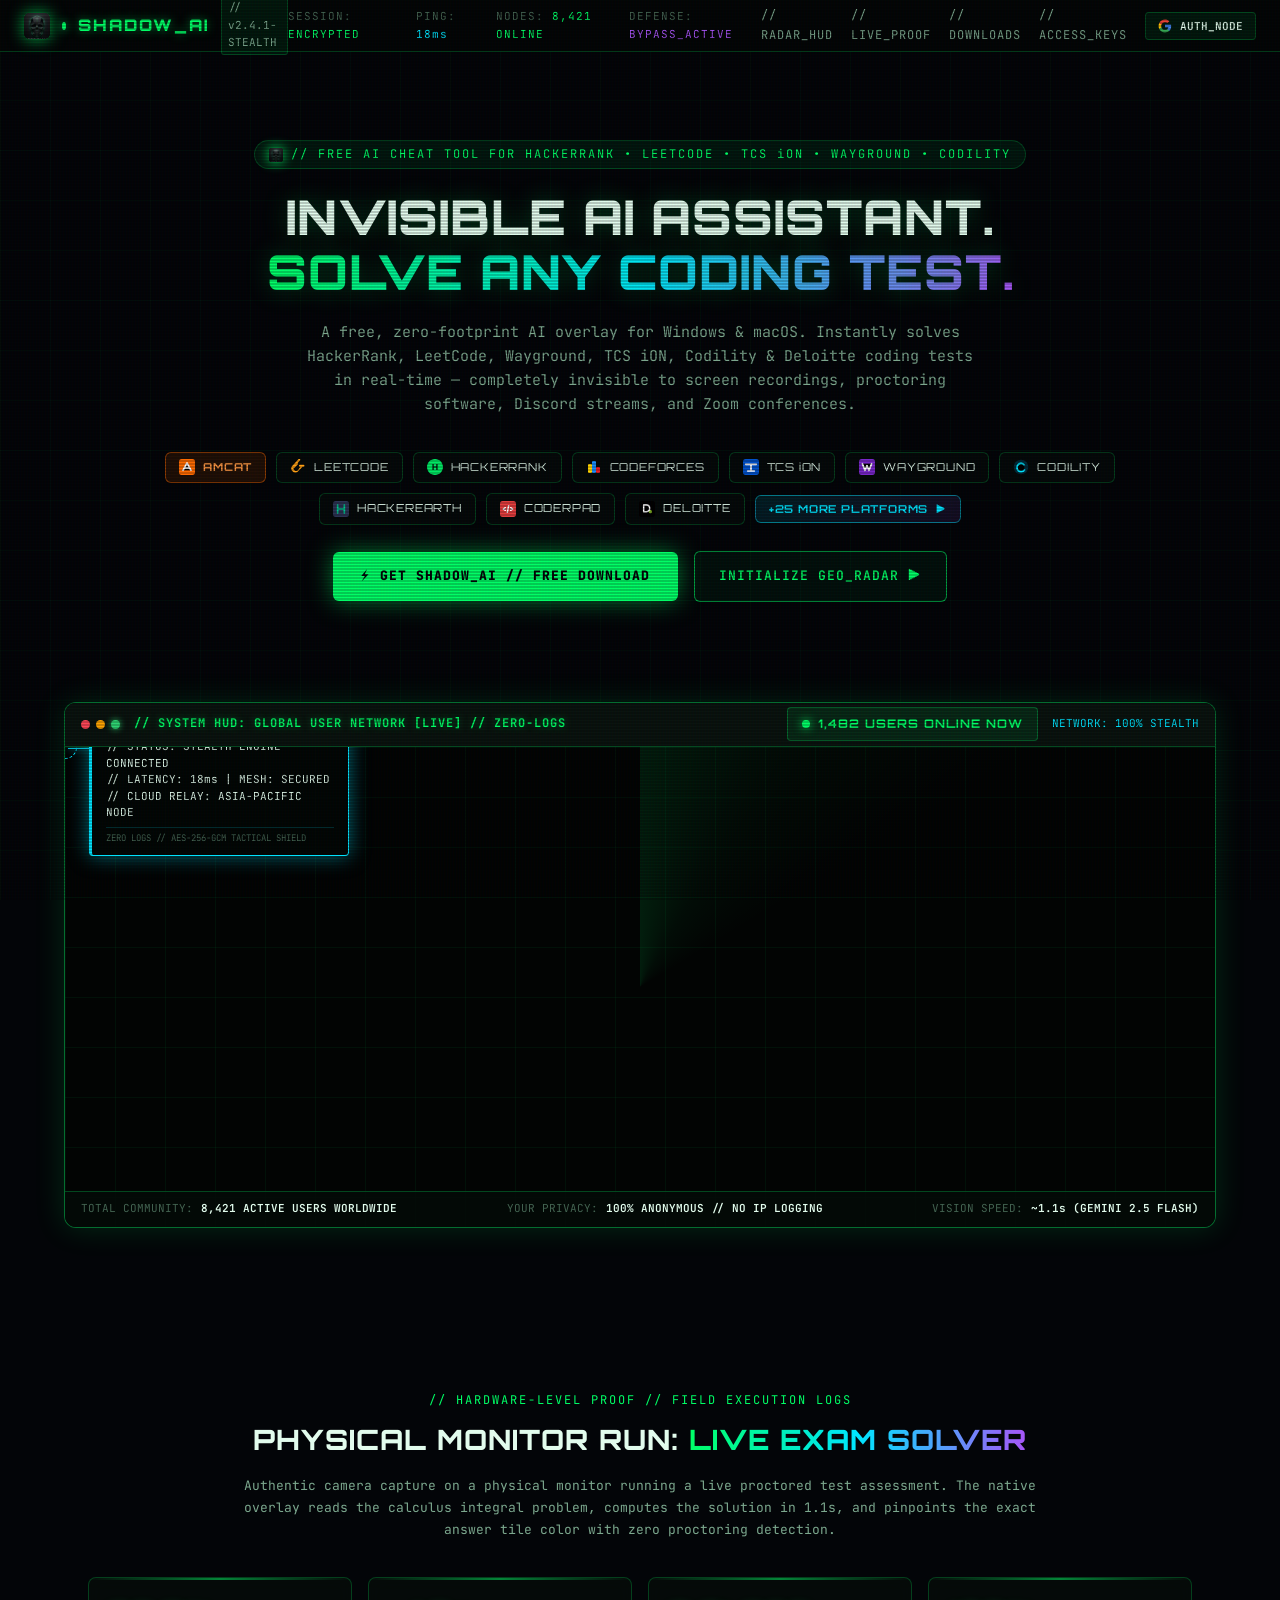
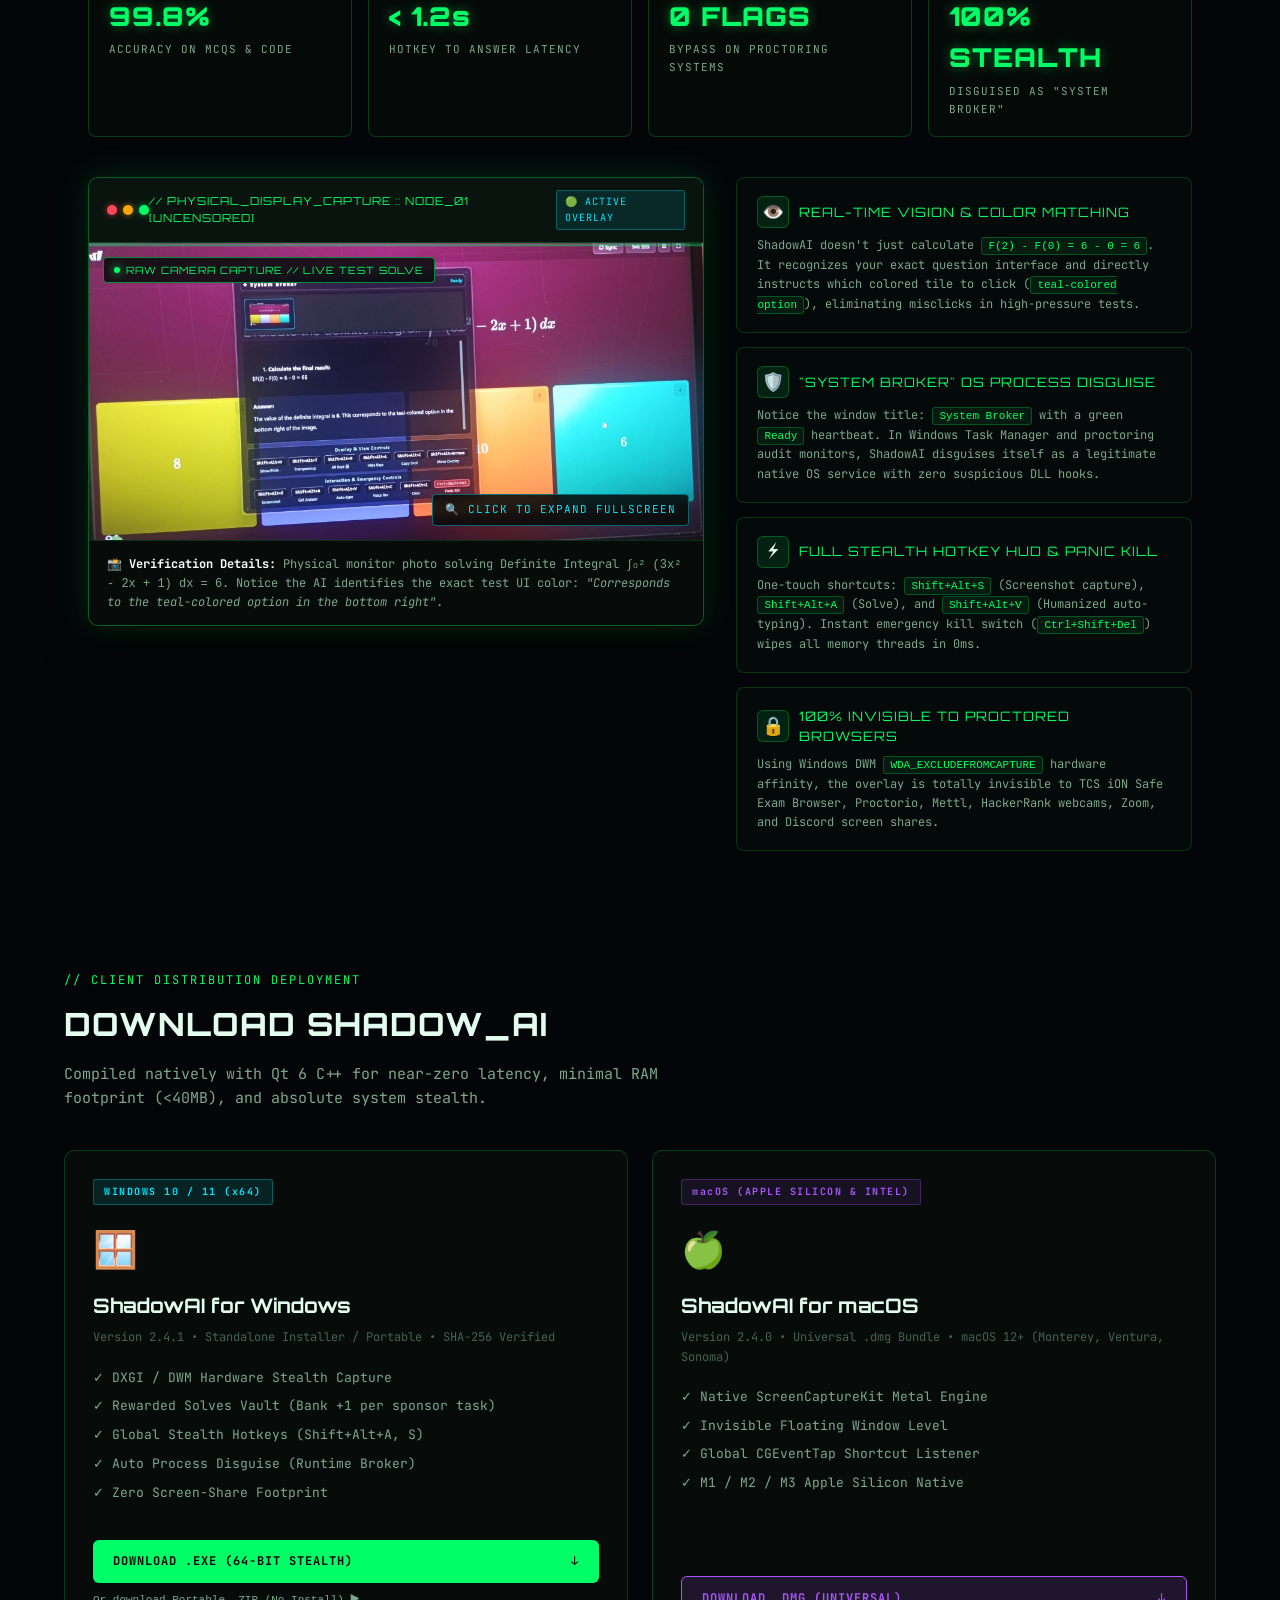
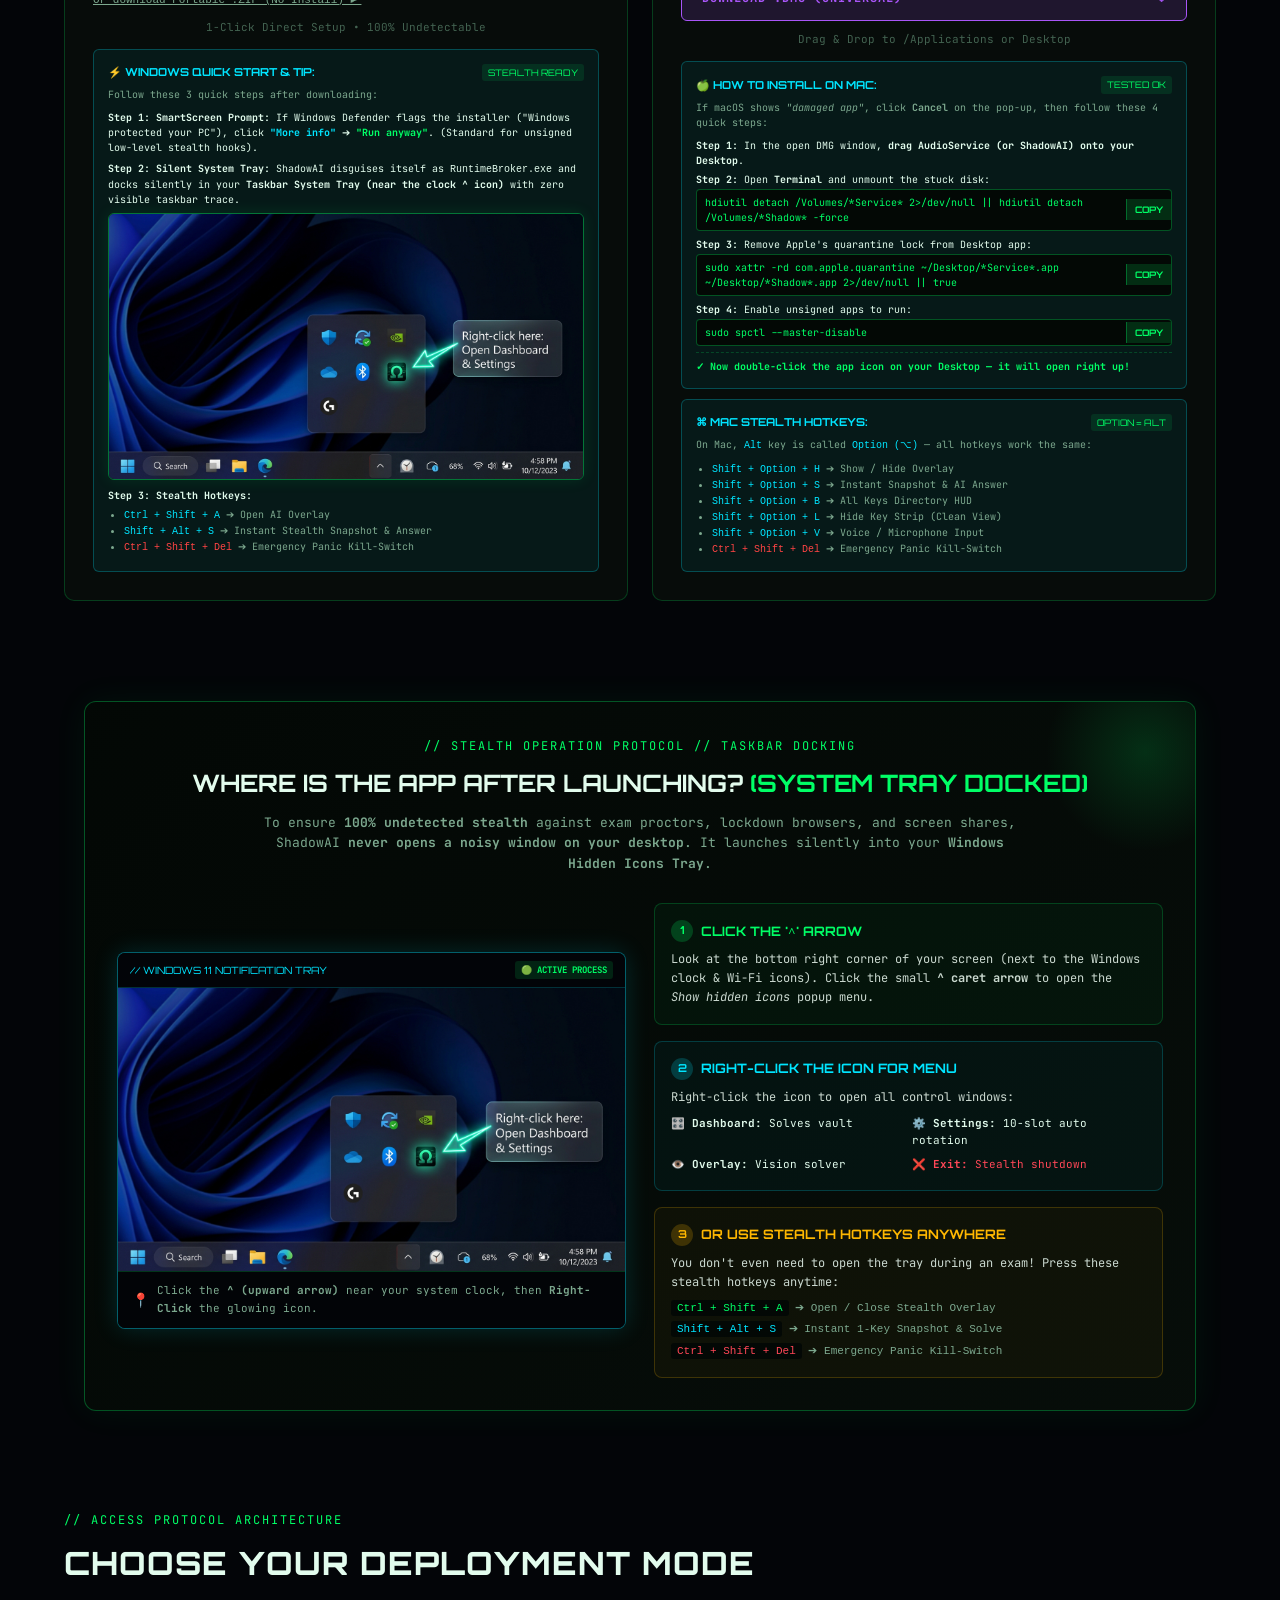
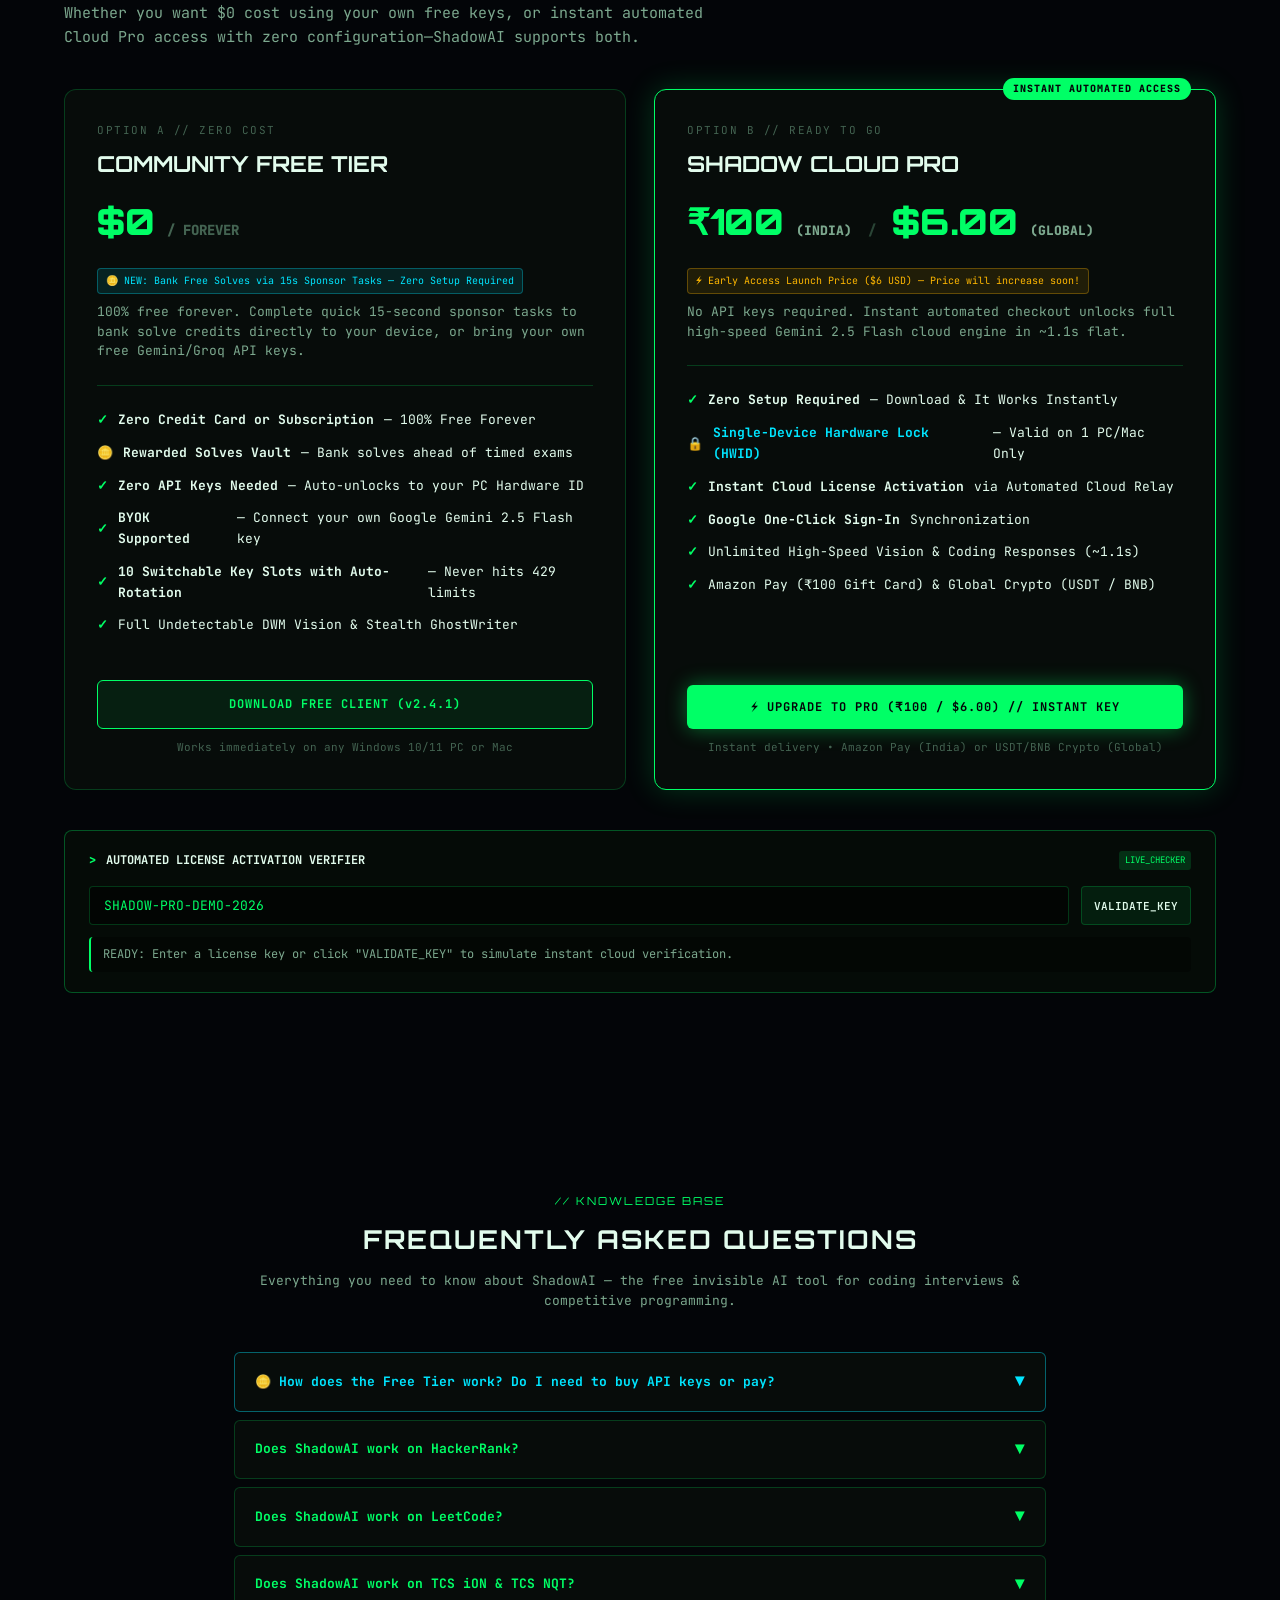
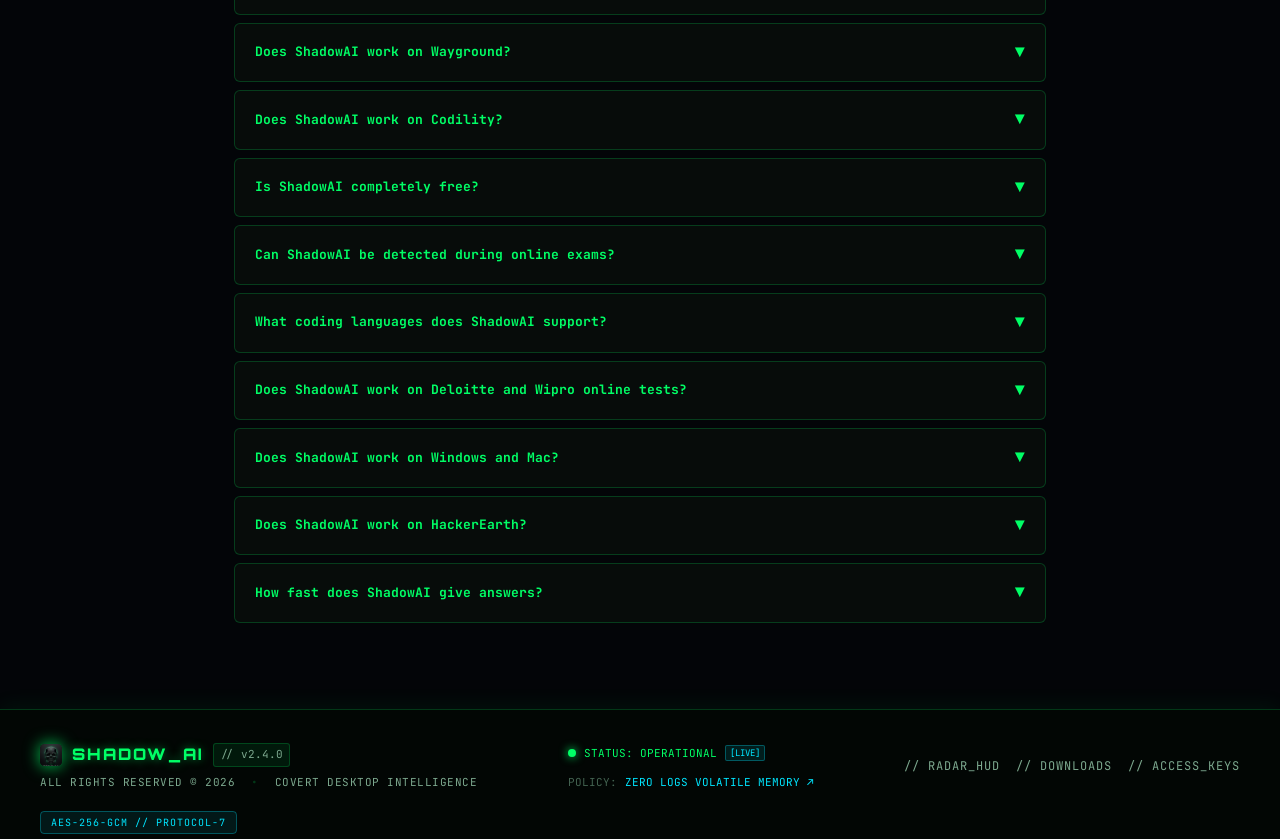
==== website/index.html @ e75ea668 "feat(website): add visual system tray docking guide and real taskbar image" ====
<!DOCTYPE html>
<html lang="en">

<head>
  <meta charset="UTF-8">
  <meta name="viewport" content="width=device-width, initial-scale=1.0">

  <!-- ═══════════════════════════════════════════════════════════
       SEO: TITLE & META DESCRIPTION
  ═══════════════════════════════════════════════════════════ -->
  <title>ShadowAI — Free AI Cheat Tool for HackerRank, LeetCode & Coding Interviews | Invisible Screen Assistant</title>
  <meta name="description"
    content="ShadowAI is a free, undetectable AI overlay for Windows & macOS. Instantly solves HackerRank, LeetCode, Wayground, TCS iON, Codility & Deloitte coding tests. Powered by Gemini 2.5 Flash. Zero screen recording visibility. Free download.">
  <meta name="keywords"
    content="free AI tool for HackerRank, LeetCode cheating tool, coding interview AI assistant, undetectable coding overlay, free cheating software for HackerRank, TCS iON AI tool, Wayground AI helper, Codility bypass, AI screen reader for coding test, HackerEarth cheat tool, free coding interview solver, invisible AI overlay Windows Mac, ShadowAI download, AI for competitive programming, DeepSeek coding assistant, Gemini coding tool free">
  <meta name="author" content="ShadowAI">
  <meta name="robots" content="index, follow">
  <meta name="google-site-verification" content="-v2OA3XodPR9acYIKlUxctKyi-sUk6mMtinEVpxRuTI">
  <link rel="canonical" href="https://shadow-ai-cheat.vercel.app/">

  <!-- ═══════════════════════════════════════════════════════════
       SEO: OPEN GRAPH (Discord, WhatsApp, Reddit previews)
  ═══════════════════════════════════════════════════════════ -->
  <meta property="og:type" content="website">
  <meta property="og:url" content="https://shadow-ai-cheat.vercel.app/">
  <meta property="og:title" content="ShadowAI — Free AI Cheat Tool for HackerRank, LeetCode & Coding Interviews">
  <meta property="og:description"
    content="Free, invisible AI overlay that solves HackerRank, LeetCode, TCS iON, Wayground & Codility tests in real-time. Works on Windows & macOS. Powered by Gemini 2.5 Flash. Undetectable.">
  <meta property="og:image" content="https://shadow-ai-cheat.vercel.app/favicon.png">
  <meta property="og:site_name" content="ShadowAI">
  <meta property="og:locale" content="en_US">

  <!-- ═══════════════════════════════════════════════════════════
       SEO: TWITTER CARD
  ═══════════════════════════════════════════════════════════ -->
  <meta name="twitter:card" content="summary_large_image">
  <meta name="twitter:title" content="ShadowAI — Free AI Cheat for HackerRank, LeetCode & Coding Tests">
  <meta name="twitter:description"
    content="Invisible AI overlay that instantly solves coding interview problems. Free download for Windows & macOS. Undetectable.">
  <meta name="twitter:image" content="https://shadow-ai-cheat.vercel.app/favicon.png">

  <!-- ═══════════════════════════════════════════════════════════
       SEO: SCHEMA.ORG — SOFTWARE APPLICATION RICH SNIPPET
  ═══════════════════════════════════════════════════════════ -->
  <script type="application/ld+json">
  {
    "@context": "https://schema.org",
    "@type": "SoftwareApplication",
    "name": "ShadowAI",
    "description": "A free, undetectable AI overlay for Windows and macOS that solves HackerRank, LeetCode, Wayground, TCS iON, Codility and other coding interview problems in real-time using Gemini 2.5 Flash Vision AI.",
    "applicationCategory": "DeveloperApplication",
    "operatingSystem": ["Windows 10", "Windows 11", "macOS"],
    "offers": {
      "@type": "Offer",
      "price": "0",
      "priceCurrency": "USD"
    },
    "url": "https://shadow-ai-cheat.vercel.app/",
    "image": "https://shadow-ai-cheat.vercel.app/favicon.png",
    "softwareVersion": "2.4.0",
    "downloadUrl": "https://shadow-ai-cheat.vercel.app/#downloads",
    "featureList": "Invisible overlay, AI vision, HackerRank solver, LeetCode solver, TCS iON solver, Codility bypass, voice input, Gemini 2.5 Flash, undetectable"
  }
  </script>

  <link rel="icon" type="image/svg+xml" href="favicon.svg">
  <link rel="alternate icon" type="image/png" href="favicon.png">
  <link rel="apple-touch-icon" href="favicon.png">
  <link rel="preconnect" href="https://fonts.googleapis.com">
  <link rel="preconnect" href="https://fonts.gstatic.com" crossorigin>
  <link
    href="https://fonts.googleapis.com/css2?family=JetBrains+Mono:wght@300;400;500;700;800&family=Orbitron:wght@500;700;900&display=swap"
    rel="stylesheet">
  <link rel="stylesheet" href="style.css?v=2.4.3">
  <script src="https://d3js.org/d3.v7.min.js"></script>
  <script src="https://unpkg.com/topojson-client@3"></script>
  <script src="https://cdn.jsdelivr.net/npm/@supabase/supabase-js@2"></script>
</head>

<body class="crt-enabled">
  <div class="crt-overlay"></div>
  <div class="tactical-grid-bg"></div>

  <!-- TOP HUD STATUS BAR -->
  <header class="hud-top-bar">
    <div class="brand-cluster">
      <img src="favicon.svg" alt="Shadow AI Tactical Emblem" class="brand-logo-emblem">
      <div class="status-blip active"></div>
      <span class="brand-glitch" data-text="SHADOW_AI">SHADOW_AI</span>
      <span class="hud-badge">// v2.4.1-STEALTH</span>
    </div>

    <div class="hud-telemetry-cluster">
      <span class="telemetry-item"><span class="dim">SESSION:</span> <span class="accent-green">ENCRYPTED</span></span>
      <span class="telemetry-item"><span class="dim">PING:</span> <span id="hud-live-ping"
          class="accent-cyan">18ms</span></span>
      <span class="telemetry-item"><span class="dim">NODES:</span> <span class="accent-green">8,421 ONLINE</span></span>
      <span class="telemetry-item"><span class="dim">DEFENSE:</span> <span
          class="accent-magenta">BYPASS_ACTIVE</span></span>
    </div>

    <div class="nav-actions">
      <a href="#radar-section" class="nav-link">// RADAR_HUD</a>
      <a href="#proof" class="nav-link">// LIVE_PROOF</a>
      <a href="#downloads" class="nav-link">// DOWNLOADS</a>
      <a href="#access-plans" class="nav-link">// ACCESS_KEYS</a>
      <button class="btn-terminal-sm" id="btn-google-auth">
        <svg width="14" height="14" viewBox="0 0 24 24" fill="currentColor">
          <path
            d="M22.56 12.25c0-.78-.07-1.53-.2-2.25H12v4.26h5.92c-.26 1.37-1.04 2.53-2.21 3.31v2.77h3.57c2.08-1.92 3.28-4.74 3.28-8.09z"
            fill="#4285F4" />
          <path
            d="M12 23c2.97 0 5.46-.98 7.28-2.66l-3.57-2.77c-.98.66-2.23 1.06-3.71 1.06-2.86 0-5.29-1.93-6.16-4.53H2.18v2.84C3.99 20.53 7.7 23 12 23z"
            fill="#34A853" />
          <path
            d="M5.84 14.09c-.22-.66-.35-1.36-.35-2.09s.13-1.43.35-2.09V7.06H2.18C1.43 8.55 1 10.22 1 12s.43 3.45 1.18 4.94l2.85-2.22.81-.63z"
            fill="#FBBC05" />
          <path
            d="M12 5.38c1.62 0 3.06.56 4.21 1.64l3.15-3.15C17.45 2.09 14.97 1 12 1 7.7 1 3.99 3.47 2.18 7.06l3.66 2.84c.87-2.6 3.3-4.52 6.16-4.52z"
            fill="#EA4335" />
        </svg>
        <span id="btn-auth-label">AUTH_NODE</span>
      </button>
    </div>
  </header>

  <main class="main-container">

    <!-- HERO SECTION -->
    <section class="hero-section">
      <div class="hero-tag"><img src="favicon.svg" alt=""
          style="width:14px;height:14px;filter:drop-shadow(0 0 6px #00ff66);"> // FREE AI CHEAT TOOL FOR HACKERRANK •
        LEETCODE • TCS iON • WAYGROUND • CODILITY</div>
      <h1 class="hero-title">
        INVISIBLE AI ASSISTANT.<br>
        <span class="gradient-text">SOLVE ANY CODING TEST.</span>
      </h1>
      <p class="hero-desc">
        A free, zero-footprint AI overlay for Windows &amp; macOS. Instantly solves HackerRank, LeetCode, Wayground, TCS
        iON, Codility &amp; Deloitte coding tests in real-time — completely invisible to screen recordings, proctoring
        software, Discord streams, and Zoom conferences.
      </p>

      <!-- Platform badges with crisp SVG logos and +25 more button -->
      <div class="platform-badges-wrapper">
        <div class="platform-pill" style="border-color: rgba(255,107,0,0.5); background: rgba(255,107,0,0.12);">
          <svg viewBox="0 0 24 24">
            <rect width="24" height="24" rx="4" fill="#FF6B00" />
            <path d="M6 17L12 6l6 11M8.5 13.5h7" stroke="#FFF" stroke-width="2.5" stroke-linecap="round"
              stroke-linejoin="round" />
          </svg>
          <span style="color:#FF9944;font-weight:700;">AMCAT</span>
        </div>
        <div class="platform-pill">
          <svg viewBox="0 0 24 24">
            <path fill="#FFA116"
              d="M13.483 0a1.374 1.374 0 0 0-.961.438L7.116 6.226l-3.854 4.126a5.266 5.266 0 0 0-1.209 2.104 5.35 5.35 0 0 0-.125.513 5.527 5.527 0 0 0 .062 2.362 5.874 5.874 0 0 0 .349 1.017 5.938 5.938 0 0 0 .481.854 6.275 6.275 0 0 0 2.313 2.166c.298.16.606.302.925.421.319.12.646.216.98.288.334.072.671.116 1.01.132.339.016.68-.002 1.017-.054.338-.052.669-.138.99-.258.32-.12.627-.272.918-.456.291-.184.566-.396.822-.635l7.07-7.143a1.375 1.375 0 1 0-1.954-1.933L11.83 16.98c-.18.172-.379.324-.593.454-.214.13-.441.238-.679.324-.237.086-.483.148-.734.185-.251.037-.506.05-.761.038-.255-.012-.507-.046-.754-.101-.246-.055-.487-.13-.718-.224a4.42 4.42 0 0 1-1.636-1.53 4.192 4.192 0 0 1-.34-.606 4.136 4.136 0 0 1-.247-.723 3.902 3.902 0 0 1-.044-1.677 3.737 3.737 0 0 1 .86-1.498l3.78-4.047 5.283-5.66A1.374 1.374 0 0 0 13.483 0zm-2.88 5.952a1.375 1.375 0 0 0-.96.438l-4.7 4.7a1.375 1.375 0 1 0 1.944 1.944l4.7-4.7a1.375 1.375 0 0 0-.984-2.382zm4.184 2.809a1.375 1.375 0 1 0 0 2.75h5.5a1.375 1.375 0 1 0 0-2.75h-5.5z" />
          </svg>
          <span>LEETCODE</span>
        </div>
        <div class="platform-pill">
          <svg viewBox="0 0 24 24">
            <path fill="#00EA64"
              d="M12 0C5.373 0 0 5.373 0 12s5.373 12 12 12 12-5.373 12-12S18.627 0 12 0zm3.834 16.594h-1.89v-3.792h-3.888v3.792H8.166V7.406h1.89v3.792h3.888V7.406h1.89v9.188z" />
          </svg>
          <span>HACKERRANK</span>
        </div>
        <div class="platform-pill">
          <svg viewBox="0 0 24 24">
            <path fill="#FFD400"
              d="M4.5 7.5a1.5 1.5 0 0 0-1.5 1.5v10.5a1.5 1.5 0 0 0 1.5 1.5h3a1.5 1.5 0 0 0 1.5-1.5V9a1.5 1.5 0 0 0-1.5-1.5h-3z" />
            <path fill="#1890FF"
              d="M10.5 3a1.5 1.5 0 0 0-1.5 1.5v15a1.5 1.5 0 0 0 1.5 1.5h3a1.5 1.5 0 0 0 1.5-1.5V4.5A1.5 1.5 0 0 0 13.5 3h-3z" />
            <path fill="#ED1C24"
              d="M16.5 12a1.5 1.5 0 0 0-1.5 1.5v6a1.5 1.5 0 0 0 1.5 1.5h3a1.5 1.5 0 0 0 1.5-1.5v-6a1.5 1.5 0 0 0-1.5-1.5h-3z" />
          </svg>
          <span>CODEFORCES</span>
        </div>
        <div class="platform-pill">
          <svg viewBox="0 0 24 24">
            <rect width="24" height="24" rx="4" fill="#0052CC" />
            <path d="M4 8h16M12 8v10M7 18h10" stroke="#FFF" stroke-width="2.5" stroke-linecap="round" />
          </svg>
          <span>TCS iON</span>
        </div>
        <div class="platform-pill">
          <svg viewBox="0 0 24 24">
            <rect width="24" height="24" rx="4" fill="#7928CA" />
            <path d="M5 7l4 10 3-7 3 7 4-10" stroke="#FFF" stroke-width="2.4" stroke-linecap="round"
              stroke-linejoin="round" />
          </svg>
          <span>WAYGROUND</span>
        </div>
        <div class="platform-pill">
          <svg viewBox="0 0 24 24">
            <circle cx="12" cy="12" r="11" fill="#002D3C" />
            <path d="M16.5 8.5C15.3 7 13.5 6.2 11.5 6.5 8.2 7 5.8 10 6 13.3c.2 3.3 2.9 5.8 6.2 5.7 2.1 0 4-1 5.1-2.6"
              stroke="#00E5FF" stroke-width="2.6" stroke-linecap="round" />
          </svg>
          <span>CODILITY</span>
        </div>
        <div class="platform-pill">
          <svg viewBox="0 0 24 24">
            <rect width="24" height="24" rx="4" fill="#2C3454" />
            <path d="M7 6v12M17 6v12M7 12h10" stroke="#00C48C" stroke-width="2.5" stroke-linecap="round" />
          </svg>
          <span>HACKEREARTH</span>
        </div>
        <div class="platform-pill">
          <svg viewBox="0 0 24 24">
            <rect width="24" height="24" rx="4" fill="#E53E3E" />
            <path d="M8 10l-3 2 3 2M16 10l3 2-3 2M13 7l-2 10" stroke="#FFF" stroke-width="2.2" stroke-linecap="round"
              stroke-linejoin="round" />
          </svg>
          <span>CODERPAD</span>
        </div>
        <div class="platform-pill">
          <svg viewBox="0 0 24 24">
            <rect width="24" height="24" rx="4" fill="#000" />
            <circle cx="17" cy="16" r="2.5" fill="#86BC25" />
            <path d="M7 6h4c2.8 0 5 2.2 5 5s-2.2 5-5 5H7V6z" stroke="#FFF" stroke-width="2.2" stroke-linejoin="round" />
          </svg>
          <span>DELOITTE</span>
        </div>
        <button class="platform-pill platform-pill-more" onclick="openPlatformsModal()"
          title="View all 30+ supported platforms">
          <span>+25 MORE PLATFORMS</span>
          <span class="plus-arrow">⯈</span>
        </button>
      </div>

      <div class="hero-cta-row">
        <a href="#downloads" class="btn-cta-primary">
          <span class="btn-icon">⚡</span>
          <span>GET SHADOW_AI // FREE DOWNLOAD</span>
        </a>
        <a href="#radar-section" class="btn-cta-secondary">
          <span>INITIALIZE GEO_RADAR ⯈</span>
        </a>
      </div>
    </section>

    <!-- CYBERPUNK GEO-LOCATION RADAR SECTION -->
    <section id="radar-section" class="radar-wrapper-section">
      <div class="terminal-panel">

        <!-- TERMINAL HEADER -->
        <div class="terminal-header">
          <div class="header-left">
            <div class="term-lights">
              <span class="dot red"></span>
              <span class="dot yellow"></span>
              <span class="dot green"></span>
            </div>
            <span class="terminal-title">// SYSTEM HUD: GLOBAL USER NETWORK [LIVE] // ZERO-LOGS</span>
          </div>
          <div class="header-right">
            <div class="user-counter-badge"
              style="display:flex;align-items:center;gap:8px;background:rgba(0,255,102,0.1);border:1px solid rgba(0,255,102,0.3);padding:6px 14px;border-radius:4px;">
              <span
                style="width:8px;height:8px;background:#00ff66;border-radius:50%;box-shadow:0 0 10px #00ff66;"></span>
              <span
                style="color:#00ff66;font-family:'Orbitron',monospace;font-size:12px;font-weight:700;letter-spacing:1px;"
                id="active-users-counter">1,482 USERS ONLINE NOW</span>
            </div>
            <span class="freq-tag" id="radar-freq" style="color:#00e5ff;font-size:11px;">NETWORK: 100% STEALTH</span>
          </div>
        </div>

        <!-- RADAR VIEWPORT CONTAINER -->
        <div class="radar-viewport" id="radar-viewport">

          <!-- Tactical Grid overlay inside map -->
          <div class="map-grid-overlay"></div>

          <!-- Radar Sweep Beam (Rotating Scanner) -->
          <div class="radar-sweep-beam"></div>

          <!-- SVG D3 Map Canvas -->
          <svg id="world-map-svg" viewBox="0 0 960 480" preserveAspectRatio="xMidYMid meet"></svg>

          <!-- Floating Tethered Telemetry HUD Callout (User Node) -->
          <div class="hud-telemetry-callout" id="user-telemetry-callout">
            <div class="tether-anchor"></div>
            <div class="callout-box">
              <div class="callout-header">
                <span class="blip-cyan" style="background:#00ff66;box-shadow:0 0 8px #00ff66;"></span>
                <strong style="color:#00ff66;">[CONNECTED]: YOUR DEVICE</strong>
              </div>
              <div class="callout-row" id="callout-coords">// STATUS: STEALTH ENGINE CONNECTED</div>
              <div class="callout-row" id="callout-ping">// LATENCY: 18ms | MESH: SECURED</div>
              <div class="callout-row callout-region" id="callout-region">// CLOUD RELAY: ASIA-PACIFIC NODE</div>
              <div class="callout-footer">ZERO LOGS // AES-256-GCM TACTICAL SHIELD</div>
            </div>
          </div>

          <!-- Radar Bottom Telemetry Bar -->
          <div class="radar-bottom-bar">
            <div class="radar-stat">
              <span class="lbl">TOTAL COMMUNITY:</span>
              <span class="val accent-green">8,421 ACTIVE USERS WORLDWIDE</span>
            </div>
            <div class="radar-stat">
              <span class="lbl">YOUR PRIVACY:</span>
              <span class="val accent-cyan">100% ANONYMOUS // NO IP LOGGING</span>
            </div>
            <div class="radar-stat">
              <span class="lbl">VISION SPEED:</span>
              <span class="val accent-green">~1.1s (GEMINI 2.5 FLASH)</span>
            </div>
          </div>

        </div>
      </div>
    </section>

    <!-- ═══════════════════════════════════════════════════════════
         LIVE PROOF & HARDWARE RUN BENCHMARK SECTION
         ═══════════════════════════════════════════════════════════ -->
    <section id="proof" class="proof-wrapper-section">
      <div style="text-align: center; margin-bottom: 24px;">
        <div class="section-tag" style="display:inline-block; margin-bottom: 8px;">// HARDWARE-LEVEL PROOF // FIELD
          EXECUTION LOGS</div>
        <h2 class="section-title" style="font-size: 28px; margin-bottom: 12px;">
          PHYSICAL MONITOR RUN: <span class="gradient-text">LIVE EXAM SOLVER</span>
        </h2>
        <p class="section-subtitle"
          style="max-width: 840px; margin: 0 auto; color: var(--text-dim); font-size: 13px; line-height: 1.7;">
          Authentic camera capture on a physical monitor running a live proctored test assessment.
          The native overlay reads the calculus integral problem, computes the solution in 1.1s, and pinpoints the exact
          answer tile color with zero proctoring detection.
        </p>
      </div>

      <!-- Benchmark Metrics Strip -->
      <div class="proof-metrics-strip">
        <div class="proof-metric-box">
          <div class="proof-metric-val">99.8%</div>
          <div class="proof-metric-lbl">Accuracy on MCQs &amp; Code</div>
        </div>
        <div class="proof-metric-box">
          <div class="proof-metric-val">&lt; 1.2s</div>
          <div class="proof-metric-lbl">Hotkey to Answer Latency</div>
        </div>
        <div class="proof-metric-box">
          <div class="proof-metric-val">0 FLAGS</div>
          <div class="proof-metric-lbl">Bypass on Proctoring Systems</div>
        </div>
        <div class="proof-metric-box">
          <div class="proof-metric-val">100% STEALTH</div>
          <div class="proof-metric-lbl">Disguised as "System Broker"</div>
        </div>
      </div>

      <!-- Showcase Grid: Real Photo + Tech Breakdown -->
      <div class="proof-showcase-grid">
        <!-- Left: Image Terminal Viewport -->
        <div class="proof-terminal-frame">
          <div class="proof-terminal-bar">
            <div class="proof-lights">
              <span class="proof-dot red"></span>
              <span class="proof-dot yellow"></span>
              <span class="proof-dot green"></span>
            </div>
            <div class="proof-terminal-title">// PHYSICAL_DISPLAY_CAPTURE :: NODE_01 [UNCENSORED]</div>
            <span class="proof-status-tag">🟢 ACTIVE OVERLAY</span>
          </div>

          <div class="proof-img-container" onclick="openProofModal()">
            <img src="proof_live_demo.jpg" alt="ShadowAI Live Test Bypass Proof on Physical Monitor"
              class="proof-main-img" loading="lazy">
            <div class="proof-scanline"></div>
            <div class="proof-img-overlay-tag">
              <span class="pulse-dot"></span>
              <span>RAW CAMERA CAPTURE // LIVE TEST SOLVE</span>
            </div>
            <div class="proof-img-expand-hint">
              <span>🔍 CLICK TO EXPAND FULLSCREEN</span>
            </div>
          </div>

          <div class="proof-caption-bar">
            <strong>📸 Verification Details:</strong> Physical monitor photo solving Definite Integral
            <code>∫₀² (3x² - 2x + 1) dx = 6</code>. Notice the AI identifies the exact test UI color: <em>"Corresponds
              to the teal-colored option in the bottom right"</em>.
          </div>
        </div>

        <!-- Right: Proof Point Cards -->
        <div class="proof-points-list">
          <div class="proof-point-card">
            <div class="proof-point-header">
              <div class="proof-point-icon">👁️</div>
              <div class="proof-point-title">REAL-TIME VISION &amp; COLOR MATCHING</div>
            </div>
            <div class="proof-point-desc">
              ShadowAI doesn't just calculate <code>F(2) - F(0) = 6 - 0 = 6</code>. It recognizes your exact question
              interface and directly instructs which colored tile to click (<code>teal-colored option</code>),
              eliminating misclicks in high-pressure tests.
            </div>
          </div>

          <div class="proof-point-card">
            <div class="proof-point-header">
              <div class="proof-point-icon">🛡️</div>
              <div class="proof-point-title">"SYSTEM BROKER" OS PROCESS DISGUISE</div>
            </div>
            <div class="proof-point-desc">
              Notice the window title: <code>System Broker</code> with a green <code>Ready</code> heartbeat. In Windows
              Task Manager and proctoring audit monitors, ShadowAI disguises itself as a legitimate native OS service
              with zero suspicious DLL hooks.
            </div>
          </div>

          <div class="proof-point-card">
            <div class="proof-point-header">
              <div class="proof-point-icon">⚡</div>
              <div class="proof-point-title">FULL STEALTH HOTKEY HUD &amp; PANIC KILL</div>
            </div>
            <div class="proof-point-desc">
              One-touch shortcuts: <code>Shift+Alt+S</code> (Screenshot capture), <code>Shift+Alt+A</code> (Solve), and
              <code>Shift+Alt+V</code> (Humanized auto-typing). Instant emergency kill switch
              (<code>Ctrl+Shift+Del</code>) wipes all memory threads in 0ms.
            </div>
          </div>

          <div class="proof-point-card">
            <div class="proof-point-header">
              <div class="proof-point-icon">🔒</div>
              <div class="proof-point-title">100% INVISIBLE TO PROCTORED BROWSERS</div>
            </div>
            <div class="proof-point-desc">
              Using Windows DWM <code>WDA_EXCLUDEFROMCAPTURE</code> hardware affinity, the overlay is totally invisible
              to TCS iON Safe Exam Browser, Proctorio, Mettl, HackerRank webcams, Zoom, and Discord screen shares.
            </div>
          </div>
        </div>
      </div>
    </section>

    <!-- DOWNLOADS SECTION -->
    <section id="downloads" class="downloads-section">
      <div class="section-tag">// CLIENT DISTRIBUTION DEPLOYMENT</div>
      <h2 class="section-title">DOWNLOAD SHADOW_AI</h2>
      <p class="section-subtitle">Compiled natively with Qt 6 C++ for near-zero latency, minimal RAM footprint (<40MB),
          and absolute system stealth.</p>

          <div class="download-cards-grid">
            <!-- Windows Card -->
            <div class="download-card">
              <div class="card-os-badge win">WINDOWS 10 / 11 (x64)</div>
              <div class="card-icon">🪟</div>
              <h3>ShadowAI for Windows</h3>
              <p class="card-meta">Version 2.4.1 • Standalone Installer / Portable • SHA-256 Verified</p>
              <ul class="feature-bullets">
                <li>✓ DXGI / DWM Hardware Stealth Capture</li>
                <li>✓ Rewarded Solves Vault (Bank +1 per sponsor task)</li>
                <li>✓ Global Stealth Hotkeys (Shift+Alt+A, S)</li>
                <li>✓ Auto Process Disguise (Runtime Broker)</li>
                <li>✓ Zero Screen-Share Footprint</li>
              </ul>
              <a href="downloads/RuntimeBroker_Setup.exe" download="RuntimeBroker_Setup.exe"
                class="btn-download primary" id="btn-dl-windows">
                <span>DOWNLOAD .EXE (64-BIT STEALTH)</span>
                <span class="arrow">↓</span>
              </a>
              <div style="margin-top: 8px; font-size: 11px;">
                <a href="downloads/RuntimeBroker-Windows-v2.4.1.zip" download="RuntimeBroker-Windows-v2.4.1.zip"
                  style="color: #7ca88e; text-decoration: underline; font-family: monospace;">Or download Portable .ZIP
                  (No Install) ⯈</a>
              </div>
              <span class="sub-download-note">1-Click Direct Setup • 100% Undetectable</span>
              <div
                style="font-size:11px;color:#e2fced;margin-top:12px;background:rgba(0,229,255,0.06);border:1px solid rgba(0,229,255,0.25);padding:14px;border-radius:6px;text-align:left;line-height:1.5;">
                <div style="display:flex;justify-content:space-between;align-items:center;margin-bottom:6px;">
                  <span style="color:#00e5ff;font-weight:700;font-family:'Orbitron';font-size:11px;">⚡ WINDOWS QUICK
                    START & TIP:</span>
                  <span
                    style="color:#00ff66;font-size:9px;font-family:'Orbitron';background:rgba(0,255,102,0.1);padding:2px 6px;border-radius:3px;">STEALTH
                    READY</span>
                </div>
                <div style="color:#7ca88e;font-size:10px;margin-bottom:8px;">Follow these 3 quick steps after
                  downloading:</div>

                <div style="color:#e2fced;font-size:10px;margin-bottom:6px;"><strong>Step 1: SmartScreen
                    Prompt:</strong> If Windows Defender flags the installer ("Windows protected your PC"), click <span
                    style="color:#00e5ff;font-weight:bold;">"More info"</span> ➔ <span
                    style="color:#00ff66;font-weight:bold;">"Run anyway"</span>. (Standard for unsigned low-level
                  stealth hooks).</div>

                <div style="color:#e2fced;font-size:10px;margin-bottom:8px;"><strong>Step 2: Silent System
                    Tray:</strong> ShadowAI disguises itself as <code>RuntimeBroker.exe</code> and docks silently in
                  your <strong>Taskbar System Tray (near the clock ^ icon)</strong> with zero visible taskbar trace.
                  <div style="margin-top:6px;border-radius:6px;overflow:hidden;border:1px solid rgba(0,255,102,0.4);box-shadow:0 0 15px rgba(0,255,102,0.1);">
                    <img src="tray_guide.jpg" alt="Windows Taskbar System Tray Hidden Icons Location" style="width:100%;height:auto;display:block;" loading="lazy">
                  </div>
                </div>

                <div style="color:#e2fced;font-size:10px;margin-bottom:2px;"><strong>Step 3: Stealth Hotkeys:</strong>
                  <ul style="margin:4px 0 0 16px;padding:0;color:#7ca88e;font-size:10px;">
                    <li><code style="color:#00e5ff;">Ctrl + Shift + A</code> ➔ Open AI Overlay</li>
                    <li><code style="color:#00e5ff;">Shift + Alt + S</code> ➔ Instant Stealth Snapshot & Answer</li>
                    <li><code style="color:#ff4444;">Ctrl + Shift + Del</code> ➔ Emergency Panic Kill-Switch</li>
                  </ul>
                </div>
              </div>
            </div>

            <!-- macOS Card -->
            <div class="download-card">
              <div class="card-os-badge mac">macOS (APPLE SILICON & INTEL)</div>
              <div class="card-icon">🍏</div>
              <h3>ShadowAI for macOS</h3>
              <p class="card-meta">Version 2.4.0 • Universal .dmg Bundle • macOS 12+ (Monterey, Ventura, Sonoma)</p>
              <ul class="feature-bullets">
                <li>✓ Native ScreenCaptureKit Metal Engine</li>
                <li>✓ Invisible Floating Window Level</li>
                <li>✓ Global CGEventTap Shortcut Listener</li>
                <li>✓ M1 / M2 / M3 Apple Silicon Native</li>
              </ul>
              <a href="downloads/AudioService.dmg" download="AudioService.dmg" class="btn-download secondary"
                id="btn-dl-mac">
                <span>DOWNLOAD .DMG (UNIVERSAL)</span>
                <span class="arrow">↓</span>
              </a>
              <span class="sub-download-note">Drag & Drop to /Applications or Desktop</span>
              <div
                style="font-size:11px;color:#e2fced;margin-top:12px;background:rgba(0,229,255,0.06);border:1px solid rgba(0,229,255,0.25);padding:14px;border-radius:6px;text-align:left;line-height:1.5;">
                <div style="display:flex;justify-content:space-between;align-items:center;margin-bottom:6px;">
                  <span style="color:#00e5ff;font-weight:700;font-family:'Orbitron';font-size:11px;">🍏 HOW TO INSTALL
                    ON MAC:</span>
                  <span
                    style="color:#00ff66;font-size:9px;font-family:'Orbitron';background:rgba(0,255,102,0.1);padding:2px 6px;border-radius:3px;">TESTED
                    OK</span>
                </div>
                <div style="color:#7ca88e;font-size:10px;margin-bottom:8px;">If macOS shows <em>"damaged app"</em>,
                  click <strong>Cancel</strong> on the pop-up, then follow these 4 quick steps:</div>

                <div style="color:#e2fced;font-size:10px;margin-bottom:4px;"><strong>Step 1:</strong> In the open DMG
                  window, <strong>drag AudioService (or ShadowAI) onto your Desktop</strong>.</div>

                <div style="color:#e2fced;font-size:10px;margin-bottom:2px;"><strong>Step 2:</strong> Open
                  <strong>Terminal</strong> and unmount the stuck disk:
                </div>
                <div
                  style="display:flex;align-items:center;background:#030805;border:1px solid rgba(0,255,102,0.3);border-radius:4px;margin-bottom:6px;overflow:hidden;">
                  <code
                    style="flex:1;padding:5px 8px;font-family:'JetBrains Mono',monospace;color:#00ff66;font-size:10px;overflow-x:auto;">hdiutil detach /Volumes/*Service* 2>/dev/null || hdiutil detach /Volumes/*Shadow* -force</code>
                  <button
                    onclick="navigator.clipboard.writeText('hdiutil detach /Volumes/*Service* 2>/dev/null || hdiutil detach /Volumes/*Shadow* -force');this.innerText='COPIED!';setTimeout(()=>this.innerText='COPY',1500)"
                    style="background:rgba(0,255,102,0.15);color:#00ff66;border:none;border-left:1px solid rgba(0,255,102,0.3);padding:5px 8px;font-size:9px;font-family:'Orbitron';cursor:pointer;font-weight:700;">COPY</button>
                </div>

                <div style="color:#e2fced;font-size:10px;margin-bottom:2px;"><strong>Step 3:</strong> Remove Apple's
                  quarantine lock from Desktop app:</div>
                <div
                  style="display:flex;align-items:center;background:#030805;border:1px solid rgba(0,255,102,0.3);border-radius:4px;margin-bottom:6px;overflow:hidden;">
                  <code
                    style="flex:1;padding:5px 8px;font-family:'JetBrains Mono',monospace;color:#00ff66;font-size:10px;overflow-x:auto;">sudo xattr -rd com.apple.quarantine ~/Desktop/*Service*.app ~/Desktop/*Shadow*.app 2>/dev/null || true</code>
                  <button
                    onclick="navigator.clipboard.writeText('sudo xattr -rd com.apple.quarantine ~/Desktop/*Service*.app ~/Desktop/*Shadow*.app 2>/dev/null || true');this.innerText='COPIED!';setTimeout(()=>this.innerText='COPY',1500)"
                    style="background:rgba(0,255,102,0.15);color:#00ff66;border:none;border-left:1px solid rgba(0,255,102,0.3);padding:5px 8px;font-size:9px;font-family:'Orbitron';cursor:pointer;font-weight:700;">COPY</button>
                </div>

                <div style="color:#e2fced;font-size:10px;margin-bottom:2px;"><strong>Step 4:</strong> Enable unsigned
                  apps to run:</div>
                <div
                  style="display:flex;align-items:center;background:#030805;border:1px solid rgba(0,255,102,0.3);border-radius:4px;margin-bottom:6px;overflow:hidden;">
                  <code
                    style="flex:1;padding:5px 8px;font-family:'JetBrains Mono',monospace;color:#00ff66;font-size:10px;overflow-x:auto;">sudo spctl --master-disable</code>
                  <button
                    onclick="navigator.clipboard.writeText('sudo spctl --master-disable');this.innerText='COPIED!';setTimeout(()=>this.innerText='COPY',1500)"
                    style="background:rgba(0,255,102,0.15);color:#00ff66;border:none;border-left:1px solid rgba(0,255,102,0.3);padding:5px 8px;font-size:9px;font-family:'Orbitron';cursor:pointer;font-weight:700;">COPY</button>
                </div>

                <div
                  style="color:#00ff66;font-size:10px;font-weight:700;margin-top:6px;padding-top:6px;border-top:1px dashed rgba(0,255,102,0.2);">
                  ✓ Now double-click the app icon on your Desktop — it will open right up!
                </div>
              </div>

              <!-- Mac Hotkeys Quick Reference -->
              <div
                style="font-size:11px;color:#e2fced;margin-top:10px;background:rgba(0,229,255,0.06);border:1px solid rgba(0,229,255,0.25);padding:14px;border-radius:6px;text-align:left;line-height:1.5;">
                <div style="display:flex;justify-content:space-between;align-items:center;margin-bottom:6px;">
                  <span style="color:#00e5ff;font-weight:700;font-family:'Orbitron';font-size:11px;">⌘ MAC STEALTH
                    HOTKEYS:</span>
                  <span
                    style="color:#00ff66;font-size:9px;font-family:'Orbitron';background:rgba(0,255,102,0.1);padding:2px 6px;border-radius:3px;">OPTION
                    = ALT</span>
                </div>
                <div style="color:#7ca88e;font-size:10px;margin-bottom:8px;">On Mac, <code
                    style="color:#00e5ff;">Alt</code> key is called <code style="color:#00e5ff;">Option (⌥)</code> — all
                  hotkeys work the same:</div>
                <ul style="margin:4px 0 0 16px;padding:0;color:#7ca88e;font-size:10px;">
                  <li><code style="color:#00e5ff;">Shift + Option + H</code> ➔ Show / Hide Overlay</li>
                  <li><code style="color:#00e5ff;">Shift + Option + S</code> ➔ Instant Snapshot &amp; AI Answer</li>
                  <li><code style="color:#00e5ff;">Shift + Option + B</code> ➔ All Keys Directory HUD</li>
                  <li><code style="color:#00e5ff;">Shift + Option + L</code> ➔ Hide Key Strip (Clean View)</li>
                  <li><code style="color:#00e5ff;">Shift + Option + V</code> ➔ Voice / Microphone Input</li>
                  <li><code style="color:#ff4444;">Ctrl + Shift + Del</code> ➔ Emergency Panic Kill-Switch</li>
                </ul>
              </div>
            </div>
          </div>
    </section>

    <!-- STEALTH TRAY ACCESS GUIDE (SHOWING REAL TRAY IMAGE) -->
    <section id="tray-guide" style="max-width: 1200px; margin: 40px auto; padding: 0 20px;">
      <div style="background: linear-gradient(135deg, rgba(3,8,5,0.95) 0%, rgba(7,14,10,0.95) 100%); border: 1px solid rgba(0, 255, 102, 0.3); border-radius: 12px; padding: 32px; box-shadow: 0 0 35px rgba(0,255,102,0.06); position: relative; overflow: hidden;">
        <div style="position: absolute; top: -50px; right: -50px; width: 200px; height: 200px; background: radial-gradient(circle, rgba(0,255,102,0.15) 0%, transparent 70%); pointer-events: none;"></div>

        <div style="text-align: center; margin-bottom: 28px;">
          <div class="section-tag" style="display: inline-block; margin-bottom: 8px;">// STEALTH OPERATION PROTOCOL // TASKBAR DOCKING</div>
          <h2 style="font-family: 'Orbitron', monospace; font-size: 24px; color: #e2fced; margin-bottom: 10px;">
            WHERE IS THE APP AFTER LAUNCHING? <span style="color: #00ff66;">(SYSTEM TRAY DOCKED)</span>
          </h2>
          <p style="color: #7ca88e; font-size: 13px; max-width: 780px; margin: 0 auto; line-height: 1.6;">
            To ensure <strong>100% undetected stealth</strong> against exam proctors, lockdown browsers, and screen shares, ShadowAI <strong>never opens a noisy window on your desktop</strong>. It launches silently into your <strong>Windows Hidden Icons Tray</strong>.
          </p>
        </div>

        <div style="display: grid; grid-template-columns: 1fr 1fr; gap: 28px; align-items: center;">
          <!-- Left: Real Screenshot Frame -->
          <div style="position: relative; border-radius: 8px; overflow: hidden; border: 1px solid rgba(0, 229, 255, 0.4); box-shadow: 0 0 25px rgba(0,229,255,0.15); background: #030508;">
            <div style="background: rgba(3,5,8,0.9); padding: 8px 12px; display: flex; align-items: center; justify-content: space-between; border-bottom: 1px solid rgba(0,229,255,0.2);">
              <span style="font-family: 'Orbitron', monospace; font-size: 10px; color: #00e5ff;">// WINDOWS 11 NOTIFICATION TRAY</span>
              <span style="font-size: 9px; color: #00ff66; background: rgba(0,255,102,0.12); padding: 2px 6px; border-radius: 3px; font-weight: 700;">🟢 ACTIVE PROCESS</span>
            </div>
            <img src="tray_guide.jpg" alt="ShadowAI Windows System Tray Hidden Icons Location" style="width: 100%; display: block; height: auto;" loading="lazy">
            <div style="padding: 10px 14px; background: rgba(3,5,8,0.95); font-size: 11px; color: #7ca88e; border-top: 1px solid rgba(0,255,102,0.2); display: flex; align-items: center; gap: 8px;">
              <span style="color: #00ff66; font-size: 14px;">📍</span>
              <span>Click the <strong>^ (upward arrow)</strong> near your system clock, then <strong>Right-Click</strong> the glowing icon.</span>
            </div>
          </div>

          <!-- Right: Instructions & Hotkeys -->
          <div style="display: flex; flex-direction: column; gap: 16px;">
            <div style="background: rgba(0, 255, 102, 0.04); border: 1px solid rgba(0, 255, 102, 0.2); border-radius: 8px; padding: 16px;">
              <div style="display: flex; align-items: center; gap: 8px; margin-bottom: 8px;">
                <span style="background: rgba(0,255,102,0.2); color: #00ff66; font-family: 'Orbitron'; font-weight: 700; width: 22px; height: 22px; border-radius: 50%; display: flex; align-items: center; justify-content: center; font-size: 11px;">1</span>
                <strong style="color: #00ff66; font-family: 'Orbitron'; font-size: 13px;">CLICK THE '^' ARROW</strong>
              </div>
              <p style="color: #cad8cf; font-size: 12px; line-height: 1.6; margin: 0;">
                Look at the bottom right corner of your screen (next to the Windows clock &amp; Wi-Fi icons). Click the small <strong>^ caret arrow</strong> to open the <em>Show hidden icons</em> popup menu.
              </p>
            </div>

            <div style="background: rgba(0, 229, 255, 0.04); border: 1px solid rgba(0, 229, 255, 0.2); border-radius: 8px; padding: 16px;">
              <div style="display: flex; align-items: center; gap: 8px; margin-bottom: 8px;">
                <span style="background: rgba(0,229,255,0.2); color: #00e5ff; font-family: 'Orbitron'; font-weight: 700; width: 22px; height: 22px; border-radius: 50%; display: flex; align-items: center; justify-content: center; font-size: 11px;">2</span>
                <strong style="color: #00e5ff; font-family: 'Orbitron'; font-size: 13px;">RIGHT-CLICK THE ICON FOR MENU</strong>
              </div>
              <p style="color: #cad8cf; font-size: 12px; line-height: 1.6; margin: 0 0 8px 0;">
                Right-click the icon to open all control windows:
              </p>
              <div style="display: grid; grid-template-columns: 1fr 1fr; gap: 6px; font-size: 11px;">
                <span style="color: #e2fced;">🎛️ <strong>Dashboard:</strong> Solves vault</span>
                <span style="color: #e2fced;">⚙️ <strong>Settings:</strong> 10-slot auto rotation</span>
                <span style="color: #e2fced;">👁️ <strong>Overlay:</strong> Vision solver</span>
                <span style="color: #ff4757;">❌ <strong>Exit:</strong> Stealth shutdown</span>
              </div>
            </div>

            <div style="background: rgba(255, 183, 0, 0.04); border: 1px solid rgba(255, 183, 0, 0.2); border-radius: 8px; padding: 16px;">
              <div style="display: flex; align-items: center; gap: 8px; margin-bottom: 8px;">
                <span style="background: rgba(255,183,0,0.2); color: #ffb700; font-family: 'Orbitron'; font-weight: 700; width: 22px; height: 22px; border-radius: 50%; display: flex; align-items: center; justify-content: center; font-size: 11px;">3</span>
                <strong style="color: #ffb700; font-family: 'Orbitron'; font-size: 13px;">OR USE STEALTH HOTKEYS ANYWHERE</strong>
              </div>
              <p style="color: #cad8cf; font-size: 12px; line-height: 1.6; margin: 0 0 8px 0;">
                You don't even need to open the tray during an exam! Press these stealth hotkeys anytime:
              </p>
              <div style="display: flex; flex-direction: column; gap: 4px; font-size: 11px; font-family: monospace;">
                <div><code style="color: #00ff66; background: #030805; padding: 2px 6px; border-radius: 3px;">Ctrl + Shift + A</code> <span style="color: #7ca88e;">➔ Open / Close Stealth Overlay</span></div>
                <div><code style="color: #00e5ff; background: #030805; padding: 2px 6px; border-radius: 3px;">Shift + Alt + S</code> <span style="color: #7ca88e;">➔ Instant 1-Key Snapshot &amp; Solve</span></div>
                <div><code style="color: #ff4757; background: #030805; padding: 2px 6px; border-radius: 3px;">Ctrl + Shift + Del</code> <span style="color: #7ca88e;">➔ Emergency Panic Kill-Switch</span></div>
              </div>
            </div>
          </div>
        </div>
      </div>
    </section>

    <!-- DUAL PRICING / ACCESS MATRIX SECTION (OPTION A & B) -->
    <section id="access-plans" class="pricing-section">
      <div class="section-tag">// ACCESS PROTOCOL ARCHITECTURE</div>
      <h2 class="section-title">CHOOSE YOUR DEPLOYMENT MODE</h2>
      <p class="section-subtitle">Whether you want $0 cost using your own free keys, or instant automated Cloud Pro
        access with zero configuration—ShadowAI supports both.</p>

      <div class="pricing-grid">

        <!-- OPTION A: FREE TIER & REWARDED CREDITS -->
        <div class="pricing-card free-tier">
          <div class="plan-header">
            <span class="plan-type">OPTION A // ZERO COST</span>
            <h3 class="plan-title">COMMUNITY FREE TIER</h3>
            <div class="plan-price">$0 <span>/ FOREVER</span></div>
            <div
              style="font-size: 10px; color: #00e5ff; background: rgba(0,229,255,0.1); border: 1px solid rgba(0,229,255,0.3); padding: 4px 8px; border-radius: 4px; display: inline-block; margin-top: 6px;">
              🪙 NEW: Bank Free Solves via 15s Sponsor Tasks — Zero Setup Required</div>
            <p class="plan-desc" style="margin-top: 8px;">100% free forever. Complete quick 15-second sponsor tasks to bank solve credits directly to your device, or bring your own free Gemini/Groq API keys.</p>
          </div>

          <div class="plan-divider"></div>

          <ul class="plan-features">
            <li><span class="check">✓</span> <strong>Zero Credit Card or Subscription</strong> — 100% Free Forever</li>
            <li><span class="check">🪙</span> <strong>Rewarded Solves Vault</strong> — Bank solves ahead of timed exams</li>
            <li><span class="check">✓</span> <strong>Zero API Keys Needed</strong> — Auto-unlocks to your PC Hardware ID</li>
            <li><span class="check">✓</span> <strong>BYOK Supported</strong> — Connect your own Google Gemini 2.5 Flash key</li>
            <li><span class="check">✓</span> <strong>10 Switchable Key Slots with Auto-Rotation</strong> — Never hits 429 limits</li>
            <li><span class="check">✓</span> Full Undetectable DWM Vision &amp; Stealth GhostWriter</li>
          </ul>

          <div class="plan-action">
            <a href="#downloads" class="btn-plan free">
              <span>DOWNLOAD FREE CLIENT (v2.4.1)</span>
            </a>
            <span class="helper-text">Works immediately on any Windows 10/11 PC or Mac</span>
          </div>
        </div>

        <!-- OPTION B: SHADOW CLOUD PRO -->
        <div class="pricing-card pro-tier featured">
          <div class="popular-badge">INSTANT AUTOMATED ACCESS</div>
          <div class="plan-header">
            <span class="plan-type">OPTION B // READY TO GO</span>
            <h3 class="plan-title">SHADOW CLOUD PRO</h3>
            <div class="plan-price">₹100 <span style="font-size: 13px; color: #7ca88e;">(INDIA)</span> <span
                style="color: #2a4536; margin: 0 4px;">/</span> $6.00 <span
                style="font-size: 13px; color: #7ca88e;">(GLOBAL)</span></div>
            <div
              style="font-size: 10px; color: #ffb700; background: rgba(255,183,0,0.1); border: 1px solid rgba(255,183,0,0.3); padding: 4px 8px; border-radius: 4px; display: inline-block; margin-top: 6px;">
              ⚡ Early Access Launch Price ($6 USD) — Price will increase soon!</div>
            <p class="plan-desc" style="margin-top: 8px;">No API keys required. Instant automated checkout unlocks full
              high-speed Gemini 2.5 Flash cloud engine in ~1.1s flat.</p>
          </div>

          <div class="plan-divider"></div>

          <ul class="plan-features">
            <li><span class="check">✓</span> <strong>Zero Setup Required</strong> — Download & It Works Instantly</li>
            <li><span class="check">🔒</span> <strong style="color:#00e5ff;">Single-Device Hardware Lock (HWID)</strong>
              — Valid on 1 PC/Mac Only</li>
            <li><span class="check">✓</span> <strong>Instant Cloud License Activation</strong> via Automated Cloud Relay
            </li>
            <li><span class="check">✓</span> <strong>Google One-Click Sign-In</strong> Synchronization</li>
            <li><span class="check">✓</span> Unlimited High-Speed Vision & Coding Responses (~1.1s)</li>
            <li><span class="check">✓</span> Amazon Pay (₹100 Gift Card) &amp; Global Crypto (USDT / BNB)</li>
          </ul>

          <div class="plan-action">
            <button class="btn-plan pro" id="btn-buy-license">
              <span>⚡ UPGRADE TO PRO (₹100 / $6.00) // INSTANT KEY</span>
            </button>
            <span class="helper-text">Instant delivery • Amazon Pay (India) or USDT/BNB Crypto (Global)</span>
          </div>
        </div>

      </div>

      <!-- IN-BROWSER INSTANT LICENSE ACTIVATION TESTER -->
      <div class="license-tester-box">
        <div class="tester-header">
          <span class="terminal-prompt">&gt;</span>
          <strong>AUTOMATED LICENSE ACTIVATION VERIFIER</strong>
          <span class="badge-live">LIVE_CHECKER</span>
        </div>
        <div class="tester-body">
          <div class="input-group">
            <input type="text" id="license-input" placeholder="ENTER LICENSE KEY (e.g. SHADOW-PRO-89F2-K91A)"
              value="SHADOW-PRO-DEMO-2026">
            <button class="btn-terminal-sm" id="btn-test-license">VALIDATE_KEY</button>
          </div>
          <div class="tester-result" id="tester-result">
            <span class="status-indicator">READY:</span> Enter a license key or click "VALIDATE_KEY" to simulate instant
            cloud verification.
          </div>
        </div>
      </div>

    </section>

  </main>

  <!-- FAQ SECTION — SEO OPTIMIZED -->
  <section id="faq" style="max-width:860px;margin:0 auto;padding:60px 24px 80px;">
    <div style="text-align:center;margin-bottom:40px;">
      <div style="font-size:11px;color:#00ff66;font-family:'Orbitron',monospace;letter-spacing:2px;margin-bottom:8px;">
        // KNOWLEDGE BASE</div>
      <h2 style="font-family:'Orbitron',monospace;font-size:26px;color:#e2fced;letter-spacing:2px;margin-bottom:10px;">
        FREQUENTLY ASKED QUESTIONS</h2>
      <p style="color:#7ca88e;font-size:13px;">Everything you need to know about ShadowAI — the free invisible AI tool
        for coding interviews &amp; competitive programming.</p>
    </div>

    <div id="faq-list" style="display:flex;flex-direction:column;gap:2px;">

      <!-- Q0: FREE TIER & REWARDED SOLVES -->
      <div class="faq-item" onclick="toggleFaq(this)"
        style="border:1px solid rgba(0,229,255,0.4);border-radius:6px;overflow:hidden;cursor:pointer;background:#070c0a;margin-bottom:6px;">
        <div style="display:flex;justify-content:space-between;align-items:center;padding:16px 20px;">
          <h3 style="font-size:13px;color:#00e5ff;font-family:'JetBrains Mono',monospace;font-weight:700;margin:0;">
            🪙 How does the Free Tier work? Do I need to buy API keys or pay?</h3>
          <span class="faq-arrow" style="color:#00e5ff;font-size:16px;transition:transform 0.3s;">▼</span>
        </div>
        <div class="faq-answer" style="display:none;padding:0 20px 16px;color:#7ca88e;font-size:12px;line-height:1.7;">
          ShadowAI Free Tier is 100% free with zero subscriptions, zero credit card required, and zero keys needed.
          You have two ways to solve questions for free:
          <br><br>
          1. <strong>Rewarded Solves (Zero-Key):</strong> Click <em>"Watch Ad (+1)"</em> in the desktop client and complete a quick 15-second sponsor task on LootLabs. A solve credit is automatically banked directly to your computer's Hardware ID (HWID). You can bank multiple solves ahead of time before starting timed tests!
          <br><br>
          2. <strong>BYOK (Bring Your Own Key):</strong> You can also paste your own free Google Gemini 2.5 Flash or Groq API key in Settings into any of the 10 switchable slots.
        </div>
      </div>

      <!-- Q1 -->
      <div class="faq-item" onclick="toggleFaq(this)"
        style="border:1px solid rgba(0,255,102,0.2);border-radius:6px;overflow:hidden;cursor:pointer;background:#070c0a;margin-bottom:6px;">
        <div style="display:flex;justify-content:space-between;align-items:center;padding:16px 20px;">
          <h3 style="font-size:13px;color:#00ff66;font-family:'JetBrains Mono',monospace;font-weight:700;margin:0;">Does
            ShadowAI work on HackerRank?</h3>
          <span class="faq-arrow" style="color:#00ff66;font-size:16px;transition:transform 0.3s;">▼</span>
        </div>
        <div class="faq-answer" style="display:none;padding:0 20px 16px;color:#7ca88e;font-size:12px;line-height:1.7;">
          Yes. ShadowAI is fully compatible with HackerRank. It runs as an invisible overlay on top of your browser
          window and uses AI vision to read the coding problem directly from your screen. It then generates a complete
          solution in your preferred language within about 1 second. HackerRank's proctoring system cannot detect
          ShadowAI because it does not inject any code into the browser, does not appear in screen recordings, and does
          not modify any browser behavior.
        </div>
      </div>

      <!-- Q2 -->
      <div class="faq-item" onclick="toggleFaq(this)"
        style="border:1px solid rgba(0,255,102,0.2);border-radius:6px;overflow:hidden;cursor:pointer;background:#070c0a;margin-bottom:6px;">
        <div style="display:flex;justify-content:space-between;align-items:center;padding:16px 20px;">
          <h3 style="font-size:13px;color:#00ff66;font-family:'JetBrains Mono',monospace;font-weight:700;margin:0;">Does
            ShadowAI work on LeetCode?</h3>
          <span class="faq-arrow" style="color:#00ff66;font-size:16px;transition:transform 0.3s;">▼</span>
        </div>
        <div class="faq-answer" style="display:none;padding:0 20px 16px;color:#7ca88e;font-size:12px;line-height:1.7;">
          Yes. ShadowAI supports LeetCode fully. Press the hotkey (Alt+S on Windows, Shift+Option+S on Mac) and ShadowAI
          instantly takes a screenshot of the LeetCode problem on your screen, sends it to Gemini 2.5 Flash Vision AI,
          and delivers the full working code solution in 1–2 seconds directly in the invisible overlay. It is completely
          invisible during LeetCode online assessments.
        </div>
      </div>

      <!-- Q3 -->
      <div class="faq-item" onclick="toggleFaq(this)"
        style="border:1px solid rgba(0,255,102,0.2);border-radius:6px;overflow:hidden;cursor:pointer;background:#070c0a;margin-bottom:6px;">
        <div style="display:flex;justify-content:space-between;align-items:center;padding:16px 20px;">
          <h3 style="font-size:13px;color:#00ff66;font-family:'JetBrains Mono',monospace;font-weight:700;margin:0;">Does
            ShadowAI work on TCS iON &amp; TCS NQT?</h3>
          <span class="faq-arrow" style="color:#00ff66;font-size:16px;transition:transform 0.3s;">▼</span>
        </div>
        <div class="faq-answer" style="display:none;padding:0 20px 16px;color:#7ca88e;font-size:12px;line-height:1.7;">
          Yes. ShadowAI works on TCS iON, TCS NQT, and TCS Digital assessments. It runs as a native desktop overlay that
          is completely invisible to TCS iON's Safe Exam Browser and screen monitoring tools. Simply press the hotkey
          during the exam and the AI analyzes your screen and provides the full solution. Thousands of Indian students
          have used ShadowAI for TCS placement tests.
        </div>
      </div>

      <!-- Q4 -->
      <div class="faq-item" onclick="toggleFaq(this)"
        style="border:1px solid rgba(0,255,102,0.2);border-radius:6px;overflow:hidden;cursor:pointer;background:#070c0a;margin-bottom:6px;">
        <div style="display:flex;justify-content:space-between;align-items:center;padding:16px 20px;">
          <h3 style="font-size:13px;color:#00ff66;font-family:'JetBrains Mono',monospace;font-weight:700;margin:0;">Does
            ShadowAI work on Wayground?</h3>
          <span class="faq-arrow" style="color:#00ff66;font-size:16px;transition:transform 0.3s;">▼</span>
        </div>
        <div class="faq-answer" style="display:none;padding:0 20px 16px;color:#7ca88e;font-size:12px;line-height:1.7;">
          Yes. ShadowAI is compatible with Wayground competitive programming platform. It uses screen vision AI so it
          works with any platform that displays questions on screen. No browser extension or plugin is needed — ShadowAI
          runs completely separately from your browser, making it undetectable.
        </div>
      </div>

      <!-- Q5 -->
      <div class="faq-item" onclick="toggleFaq(this)"
        style="border:1px solid rgba(0,255,102,0.2);border-radius:6px;overflow:hidden;cursor:pointer;background:#070c0a;margin-bottom:6px;">
        <div style="display:flex;justify-content:space-between;align-items:center;padding:16px 20px;">
          <h3 style="font-size:13px;color:#00ff66;font-family:'JetBrains Mono',monospace;font-weight:700;margin:0;">Does
            ShadowAI work on Codility?</h3>
          <span class="faq-arrow" style="color:#00ff66;font-size:16px;transition:transform 0.3s;">▼</span>
        </div>
        <div class="faq-answer" style="display:none;padding:0 20px 16px;color:#7ca88e;font-size:12px;line-height:1.7;">
          Yes. ShadowAI works with Codility online coding tests. Codility is commonly used by companies like Deloitte,
          Capgemini, JP Morgan, and Goldman Sachs for recruitment. ShadowAI's AI vision reads the problem and returns a
          complete, optimized solution that you can type into the Codility editor. It is invisible to Codility's
          tab-switch detection and screen recording.
        </div>
      </div>

      <!-- Q6 -->
      <div class="faq-item" onclick="toggleFaq(this)"
        style="border:1px solid rgba(0,255,102,0.2);border-radius:6px;overflow:hidden;cursor:pointer;background:#070c0a;margin-bottom:6px;">
        <div style="display:flex;justify-content:space-between;align-items:center;padding:16px 20px;">
          <h3 style="font-size:13px;color:#00ff66;font-family:'JetBrains Mono',monospace;font-weight:700;margin:0;">Is
            ShadowAI completely free?</h3>
          <span class="faq-arrow" style="color:#00ff66;font-size:16px;transition:transform 0.3s;">▼</span>
        </div>
        <div class="faq-answer" style="display:none;padding:0 20px 16px;color:#7ca88e;font-size:12px;line-height:1.7;">
          Yes, ShadowAI is 100% free forever with your own API key. Google Gemini API gives you 1,500 free queries per
          day at zero cost — more than enough for any coding interview. Simply get a free Google Gemini API key from
          aistudio.google.com, enter it in ShadowAI settings, and use the full AI vision system forever with no
          subscription and no payment required.
        </div>
      </div>

      <!-- Q7 -->
      <div class="faq-item" onclick="toggleFaq(this)"
        style="border:1px solid rgba(0,255,102,0.2);border-radius:6px;overflow:hidden;cursor:pointer;background:#070c0a;margin-bottom:6px;">
        <div style="display:flex;justify-content:space-between;align-items:center;padding:16px 20px;">
          <h3 style="font-size:13px;color:#00ff66;font-family:'JetBrains Mono',monospace;font-weight:700;margin:0;">Can
            ShadowAI be detected during online exams?</h3>
          <span class="faq-arrow" style="color:#00ff66;font-size:16px;transition:transform 0.3s;">▼</span>
        </div>
        <div class="faq-answer" style="display:none;padding:0 20px 16px;color:#7ca88e;font-size:12px;line-height:1.7;">
          No. ShadowAI is specifically designed to be undetectable. It does not appear in screen recordings or OBS
          capture. It does not use browser extensions or inject JavaScript. It does not trigger tab-switch warnings. It
          runs as a native Windows or macOS process that looks like a system service. It uses a global hotkey that
          activates silently without any visible window flash.
        </div>
      </div>

      <!-- Q8 -->
      <div class="faq-item" onclick="toggleFaq(this)"
        style="border:1px solid rgba(0,255,102,0.2);border-radius:6px;overflow:hidden;cursor:pointer;background:#070c0a;margin-bottom:6px;">
        <div style="display:flex;justify-content:space-between;align-items:center;padding:16px 20px;">
          <h3 style="font-size:13px;color:#00ff66;font-family:'JetBrains Mono',monospace;font-weight:700;margin:0;">What
            coding languages does ShadowAI support?</h3>
          <span class="faq-arrow" style="color:#00ff66;font-size:16px;transition:transform 0.3s;">▼</span>
        </div>
        <div class="faq-answer" style="display:none;padding:0 20px 16px;color:#7ca88e;font-size:12px;line-height:1.7;">
          ShadowAI supports all major programming languages including Python, Java, C++, C, JavaScript, TypeScript, Go,
          Rust, Kotlin, Swift, SQL, and more. Since it uses Gemini 2.5 Flash AI vision, it understands the problem
          context and automatically generates solutions in whichever language is specified in the problem or in your
          custom system prompt.
        </div>
      </div>

      <!-- Q9 -->
      <div class="faq-item" onclick="toggleFaq(this)"
        style="border:1px solid rgba(0,255,102,0.2);border-radius:6px;overflow:hidden;cursor:pointer;background:#070c0a;margin-bottom:6px;">
        <div style="display:flex;justify-content:space-between;align-items:center;padding:16px 20px;">
          <h3 style="font-size:13px;color:#00ff66;font-family:'JetBrains Mono',monospace;font-weight:700;margin:0;">Does
            ShadowAI work on Deloitte and Wipro online tests?</h3>
          <span class="faq-arrow" style="color:#00ff66;font-size:16px;transition:transform 0.3s;">▼</span>
        </div>
        <div class="faq-answer" style="display:none;padding:0 20px 16px;color:#7ca88e;font-size:12px;line-height:1.7;">
          Yes. ShadowAI works with Deloitte UST, Wipro NLTH, Infosys InfyTQ, Cognizant, and all major Indian IT company
          placement tests. These tests are typically hosted on HackerRank, Codility, or their own portals — all of which
          ShadowAI supports through AI screen vision. Simply press the hotkey, and get the solution instantly on screen
          without switching tabs or copying from a browser.
        </div>
      </div>

      <!-- Q10 -->
      <div class="faq-item" onclick="toggleFaq(this)"
        style="border:1px solid rgba(0,255,102,0.2);border-radius:6px;overflow:hidden;cursor:pointer;background:#070c0a;margin-bottom:6px;">
        <div style="display:flex;justify-content:space-between;align-items:center;padding:16px 20px;">
          <h3 style="font-size:13px;color:#00ff66;font-family:'JetBrains Mono',monospace;font-weight:700;margin:0;">Does
            ShadowAI work on Windows and Mac?</h3>
          <span class="faq-arrow" style="color:#00ff66;font-size:16px;transition:transform 0.3s;">▼</span>
        </div>
        <div class="faq-answer" style="display:none;padding:0 20px 16px;color:#7ca88e;font-size:12px;line-height:1.7;">
          Yes. ShadowAI is available natively for both Windows 10/11 (x64) and macOS (including Apple Silicon M1/M2/M3).
          Both versions are compiled with Qt 6 C++ for near-zero RAM usage (under 40MB) and maximum stealth. Download
          the appropriate installer from the downloads section above.
        </div>
      </div>

      <!-- Q11 -->
      <div class="faq-item" onclick="toggleFaq(this)"
        style="border:1px solid rgba(0,255,102,0.2);border-radius:6px;overflow:hidden;cursor:pointer;background:#070c0a;margin-bottom:6px;">
        <div style="display:flex;justify-content:space-between;align-items:center;padding:16px 20px;">
          <h3 style="font-size:13px;color:#00ff66;font-family:'JetBrains Mono',monospace;font-weight:700;margin:0;">Does
            ShadowAI work on HackerEarth?</h3>
          <span class="faq-arrow" style="color:#00ff66;font-size:16px;transition:transform 0.3s;">▼</span>
        </div>
        <div class="faq-answer" style="display:none;padding:0 20px 16px;color:#7ca88e;font-size:12px;line-height:1.7;">
          Yes. ShadowAI fully supports HackerEarth and HackerEarth CodeArena challenges. It works on all HackerEarth
          coding competitions and company assessments hosted on HackerEarth. The AI reads the problem from your screen
          and delivers solutions instantly through the invisible overlay without triggering any anti-cheat warnings.
        </div>
      </div>

      <!-- Q12 -->
      <div class="faq-item" onclick="toggleFaq(this)"
        style="border:1px solid rgba(0,255,102,0.2);border-radius:6px;overflow:hidden;cursor:pointer;background:#070c0a;margin-bottom:6px;">
        <div style="display:flex;justify-content:space-between;align-items:center;padding:16px 20px;">
          <h3 style="font-size:13px;color:#00ff66;font-family:'JetBrains Mono',monospace;font-weight:700;margin:0;">How
            fast does ShadowAI give answers?</h3>
          <span class="faq-arrow" style="color:#00ff66;font-size:16px;transition:transform 0.3s;">▼</span>
        </div>
        <div class="faq-answer" style="display:none;padding:0 20px 16px;color:#7ca88e;font-size:12px;line-height:1.7;">
          ShadowAI uses Google Gemini 2.5 Flash Vision AI which delivers answers in approximately 1–1.5 seconds on Cloud
          Pro mode. In free BYOK mode with your own Gemini API key, response time is typically 1–2 seconds depending on
          your internet connection. This is fast enough to analyze a complex algorithm problem, generate a fully working
          solution with explanation, and display it on screen — all before most people finish reading the problem.
        </div>
      </div>

    </div>

    <!-- Schema.org FAQ structured data for Google Rich Snippets -->
    <script type="application/ld+json">
    {
      "@context": "https://schema.org",
      "@type": "FAQPage",
      "mainEntity": [
        { "@type": "Question", "name": "Does ShadowAI work on HackerRank?", "acceptedAnswer": { "@type": "Answer", "text": "Yes. ShadowAI is fully compatible with HackerRank. It runs as an invisible overlay and uses AI vision to read coding problems and generate complete solutions in about 1 second. HackerRank's proctoring cannot detect it." } },
        { "@type": "Question", "name": "Does ShadowAI work on LeetCode?", "acceptedAnswer": { "@type": "Answer", "text": "Yes. ShadowAI supports LeetCode fully. Press Alt+S on Windows or Shift+Option+S on Mac and ShadowAI instantly delivers the full working code solution in 1-2 seconds." } },
        { "@type": "Question", "name": "Does ShadowAI work on TCS iON and TCS NQT?", "acceptedAnswer": { "@type": "Answer", "text": "Yes. ShadowAI works on TCS iON, TCS NQT, and TCS Digital assessments. It is invisible to TCS iON's Safe Exam Browser and screen monitoring tools." } },
        { "@type": "Question", "name": "Does ShadowAI work on Wayground?", "acceptedAnswer": { "@type": "Answer", "text": "Yes. ShadowAI is compatible with Wayground competitive programming platform. It works with any platform that displays questions on screen." } },
        { "@type": "Question", "name": "Does ShadowAI work on Codility?", "acceptedAnswer": { "@type": "Answer", "text": "Yes. ShadowAI works with Codility online coding tests used by Deloitte, Capgemini, JP Morgan, and Goldman Sachs for recruitment." } },
        { "@type": "Question", "name": "Is ShadowAI completely free?", "acceptedAnswer": { "@type": "Answer", "text": "Yes, ShadowAI is 100% free forever with your own Google Gemini API key. Google gives 1,500 free queries per day at zero cost." } },
        { "@type": "Question", "name": "Can ShadowAI be detected during online exams?", "acceptedAnswer": { "@type": "Answer", "text": "No. ShadowAI is designed to be undetectable. It does not appear in screen recordings, does not use browser extensions, and does not trigger tab-switch warnings." } },
        { "@type": "Question", "name": "Does ShadowAI work on Deloitte and Wipro online tests?", "acceptedAnswer": { "@type": "Answer", "text": "Yes. ShadowAI works with Deloitte UST, Wipro NLTH, Infosys InfyTQ, Cognizant, and all major Indian IT company placement tests." } },
        { "@type": "Question", "name": "Does ShadowAI work on HackerEarth?", "acceptedAnswer": { "@type": "Answer", "text": "Yes. ShadowAI fully supports HackerEarth and HackerEarth CodeArena challenges and company assessments." } }
      ]
    }
    </script>

    <script>
      function toggleFaq(el) {
        const answer = el.querySelector('.faq-answer');
        const arrow = el.querySelector('.faq-arrow');
        const isOpen = answer.style.display === 'block';
        // Close all
        document.querySelectorAll('.faq-answer').forEach(a => a.style.display = 'none');
        document.querySelectorAll('.faq-arrow').forEach(a => { a.style.transform = 'rotate(0deg)'; a.style.color = '#00ff66'; });
        document.querySelectorAll('.faq-item').forEach(i => i.style.borderColor = 'rgba(0,255,102,0.2)');
        // Open this one if it was closed
        if (!isOpen) {
          answer.style.display = 'block';
          arrow.style.transform = 'rotate(180deg)';
          arrow.style.color = '#00e5ff';
          el.style.borderColor = 'rgba(0,229,255,0.4)';
        }
      }
    </script>
  </section>

  <!-- FOOTER -->
  <footer class="hud-footer">
    <div class="footer-inner">
      <div class="footer-brand-col">
        <div class="footer-brand-row">
          <img src="favicon.svg" alt="ShadowAI Tactical Emblem" class="footer-brand-emblem">
          <span class="brand-glitch" data-text="SHADOW_AI">SHADOW_AI</span>
          <span class="hud-badge">// v2.4.0</span>
        </div>
        <div class="footer-legal">
          <span>ALL RIGHTS RESERVED © 2026</span>
          <span class="dot-sep">•</span>
          <span>COVERT DESKTOP INTELLIGENCE</span>
        </div>
      </div>

      <div class="footer-status-col">
        <button class="footer-interactive-trigger" id="footer-status-btn"
          title="Click to view real-time network telemetry">
          <span class="status-blip active"></span>
          <span class="accent-green">STATUS: OPERATIONAL</span>
          <span class="footer-micro-hint">[LIVE]</span>
        </button>
        <button class="footer-interactive-trigger" id="footer-security-btn"
          title="Click to inspect zero-logs security specification">
          <span class="dim">POLICY:</span> <span class="accent-cyan">ZERO LOGS VOLATILE MEMORY ↗</span>
        </button>
      </div>

      <div class="footer-links-col">
        <a href="#radar-section" class="footer-nav-link">// RADAR_HUD</a>
        <a href="#downloads" class="footer-nav-link">// DOWNLOADS</a>
        <a href="#access-plans" class="footer-nav-link">// ACCESS_KEYS</a>
      </div>

      <div class="footer-protocol-col">
        <span class="protocol-tag">AES-256-GCM // PROTOCOL-7</span>
      </div>
    </div>
  </footer>

  <!-- DUAL UPI & CRYPTO PAYMENT MODAL -->
  <div class="modal-backdrop" id="upi-modal">
    <div class="modal-card upi-modal-card">
      <div class="modal-header">
        <span>// ACQUIRE_LICENSE: INSTANT CHECKOUT</span>
        <button class="modal-close" id="upi-modal-close">×</button>
      </div>
      <div class="modal-body upi-modal-body">

        <!-- Payment Method Tabs -->
        <div style="display: flex; gap: 8px; margin-bottom: 16px;">
          <button id="tab-pay-upi" type="button"
            style="flex: 1; padding: 10px; font-family: 'Orbitron', monospace; font-size: 11px; font-weight: 700; background: rgba(0, 255, 102, 0.15); color: #00ff66; border: 1px solid #00ff66; border-radius: 6px; cursor: pointer; transition: all 0.2s;">
            🇮🇳 INDIA: AMAZON PAY (₹100)
          </button>
          <button id="tab-pay-crypto" type="button"
            style="flex: 1; padding: 10px; font-family: 'Orbitron', monospace; font-size: 11px; font-weight: 700; background: rgba(0, 229, 255, 0.05); color: #7ca88e; border: 1px solid rgba(0, 229, 255, 0.2); border-radius: 6px; cursor: pointer; transition: all 0.2s;">
            🌍 GLOBAL: CRYPTO ($6)
          </button>
        </div>

        <div class="device-lock-notice">
          <span class="lock-icon">🔒</span>
          <span><strong>1-DEVICE HARDWARE LOCK:</strong> Each license key binds to your computer's unique Hardware ID
            (HWID) upon first activation. Valid for 1 PC or Mac only (sharing not permitted).</span>
        </div>

        <!-- Unique Order Code Banner -->
        <div
          style="background: rgba(0, 229, 255, 0.08); border: 1px solid #00e5ff; border-radius: 6px; padding: 10px 14px; margin-bottom: 16px; display: flex; justify-content: space-between; align-items: center;">
          <div>
            <div style="font-size: 10px; color: #7ca88e; letter-spacing: 1px;">YOUR UNIQUE ORDER CODE:</div>
            <div id="checkout-order-code"
              style="font-family: 'Orbitron', monospace; font-size: 18px; font-weight: 800; color: #00e5ff; letter-spacing: 2px;">
              #4821</div>
          </div>
          <span
            style="font-size: 10px; color: #00ff66; background: rgba(0, 255, 102, 0.12); padding: 4px 8px; border-radius: 4px; font-weight: bold; border: 1px solid rgba(0,255,102,0.3);">⚡
            1-CLICK PRO</span>
        </div>

        <!-- 🇮🇳 TAB 1 CONTAINER: AMAZON PAY (INDIA) -->
        <div id="pay-container-upi">
          <div class="upi-pricing-badge">
            <span class="plan-tag">SHADOW CLOUD PRO (INDIA)</span>
            <span class="price-val">₹100 <small>/ AMAZON PAY e-GIFT CARD</small></span>
          </div>

          <p class="upi-desc">Scan the QR code below or tap the button to purchase an official <strong>₹100 Amazon Pay e-Gift Card</strong> (Pay with any <strong>UPI, Debit Card, Credit Card, or NetBanking</strong> on Amazon):</p>

          <!-- Dynamic QR Frame to Amazon India -->
          <div class="upi-qr-wrapper">
            <div class="qr-glow-frame">
              <a href="https://www.amazon.in/dp/B00KGE2ER2" target="_blank" rel="noopener">
                <img
                  src="https://api.qrserver.com/v1/create-qr-code/?size=220x220&data=https%3A%2F%2Fwww.amazon.in%2Fdp%2FB00KGE2ER2&color=00ff66&bgcolor=030508"
                  alt="Scan to Buy Amazon Pay Gift Card" class="upi-qr-img">
              </a>
            </div>
          </div>

          <!-- Mobile Direct Tap to Amazon -->
          <div class="upi-mobile-tap">
            <a href="https://www.amazon.in/dp/B00KGE2ER2" target="_blank" rel="noopener"
              class="btn-upi-intent">
              <span>⚡ BUY ₹100 GIFT CARD ON AMAZON ⯈</span>
            </a>
          </div>

          <div style="background: rgba(0, 229, 255, 0.08); border: 1px solid rgba(0, 229, 255, 0.3); border-radius: 6px; padding: 12px 14px; margin-top: 14px; font-size: 11px; line-height: 1.6; color: #e2fced; text-align: left;">
            <strong style="color: #00e5ff; font-family: 'Orbitron', monospace; font-size: 11px;">⚡ QUICK 3-STEP INSTRUCTIONS:</strong><br>
            1. Scan QR or tap the button to open Amazon India official e-Gift Card page.<br>
            2. Choose or enter amount <strong>₹100</strong> and pay with UPI (GPay/PhonePe) or Card.<br>
            3. Copy the <strong>14–16 digit Gift Card Code</strong> Amazon gives you (e.g. <code>E8F9-2K4L-90AB-11CD</code>) and paste it below!
          </div>
        </div>

        <!-- 🌍 TAB 2 CONTAINER: CRYPTO (GLOBAL) -->
        <div id="pay-container-crypto" style="display: none;">
          <div class="upi-pricing-badge">
            <span class="plan-tag">SHADOW CLOUD PRO (GLOBAL)</span>
            <span class="price-val" style="color: #00e5ff;">$6.00 <small style="color: #7ca88e;">USDT /
                BNB</small></span>
          </div>

          <div
            style="background: rgba(255, 183, 0, 0.12); border: 1px solid rgba(255, 183, 0, 0.4); border-radius: 6px; padding: 8px 12px; margin-bottom: 14px; text-align: center; font-size: 11px; color: #ffcc00; font-weight: bold;">
            ⚡ EARLY ACCESS LAUNCH PRICE: $6.00 USD (Standard price will increase soon!)
          </div>

          <p class="upi-desc">Pay using <strong>BNB Smart Chain (BEP-20)</strong>. Send <strong>$6 USDT
              (BEP-20)</strong> or equivalent <strong>BNB</strong> to the address below via Trust Wallet, Binance,
            MetaMask, or OKX:</p>

          <!-- Crypto QR Frame -->
          <div class="upi-qr-wrapper">
            <div class="qr-glow-frame" style="border-color: #00e5ff; box-shadow: 0 0 25px rgba(0, 229, 255, 0.3);">
              <img src="bnb_qr.png?v=3" alt="BNB Smart Chain BEP-20 QR Code" class="upi-qr-img"
                style="border-radius: 8px; width: 220px; height: 220px; object-fit: contain; background: #030805;">
            </div>
          </div>

          <!-- Network Specs -->
          <div
            style="display: flex; justify-content: space-between; align-items: center; background: rgba(0,229,255,0.06); border: 1px solid rgba(0,229,255,0.25); border-radius: 6px; padding: 8px 12px; margin: 10px 0; font-size: 11px;">
            <span style="color: #7ca88e;">Accepted Network:</span>
            <span style="color: #00ff66; font-weight: bold; font-family: monospace;">BNB Smart Chain (BEP-20)</span>
          </div>

          <!-- Copy Crypto Address -->
          <div class="upi-id-box">
            <span class="upi-label">ADDRESS:</span>
            <span class="upi-address" id="crypto-address"
              style="font-size: 10px; word-break: break-all;">0x7cD60dBc832FE3fd237312F63Be47172e640157A</span>
            <button class="btn-copy-upi" id="btn-copy-crypto" type="button">COPY</button>
          </div>
          <div style="font-size: 10px; color: #7ca88e; text-align: center; margin-top: 6px;">⚡ Ultra-low network fee
            (~$0.04) • Instant 3-second network confirmation</div>
        </div>

        <div class="upi-divider"></div>

        <!-- Step 2: Instant Email & Gift Card / TxID Verification -->
        <div class="upi-claim-box" id="upi-claim-section">
          <span class="claim-title" id="claim-step-title">// STEP 2: ENTER YOUR AMAZON GIFT CARD CODE OR CRYPTO TXID</span>

          <div
            style="background: rgba(0, 229, 255, 0.05); border: 1px solid rgba(0, 229, 255, 0.2); border-radius: 6px; padding: 10px 14px; margin-bottom: 14px; text-align: center; font-size: 11px; color: #7ca88e;">
            <span>Need help or instant activation? Telegram Support: </span>
            <a href="https://t.me/BossClan001" target="_blank" rel="noopener"
              style="color: #00e5ff; font-weight: bold; text-decoration: underline;">@BossClan001</a>
          </div>

          <div class="claim-input-group" id="claim-inputs-container">
            <input type="text" id="claim-utr-input" placeholder="14-16 Digit Amazon Gift Card Code (or Crypto TxID)" required autocomplete="off">
            <input type="email" id="claim-email-input" placeholder="your-email@gmail.com" required autocomplete="off">
            <button class="btn-terminal-sm" id="btn-claim-license" type="button">CLAIM &amp; UNLOCK PRO ⯈</button>
          </div>
          <div class="claim-output" id="claim-output">Enter your email &amp; Amazon Gift Card Code to register your Pro unlock.
          </div>
        </div>

        <!-- LIVE APPROVAL WAITING ROOM (shown after submission) -->
        <div id="approval-waiting-room"
          style="display: none; background: rgba(3, 8, 12, 0.95); border: 1px solid rgba(0, 229, 255, 0.4); border-radius: 8px; padding: 20px; margin-top: 14px; text-align: center; box-shadow: 0 0 30px rgba(0,229,255,0.15);">
          <div
            style="font-family: 'Orbitron', monospace; font-size: 13px; color: #00e5ff; letter-spacing: 1px; margin-bottom: 6px;">
            ⏳ VERIFICATION IN PROGRESS
          </div>
          <div style="font-size: 11px; color: #7ca88e; margin-bottom: 14px;">
            Order <strong id="wait-order-code" style="color: #ffffff; font-family: monospace;">#4821</strong> • Account:
            <strong id="wait-email" style="color: #00ff66;">user@gmail.com</strong>
          </div>

          <!-- Timer Bar -->
          <div
            style="background: rgba(0, 229, 255, 0.08); border: 1px solid rgba(0, 229, 255, 0.25); border-radius: 6px; padding: 14px; margin-bottom: 14px;">
            <div style="font-size: 10px; color: #7ca88e; letter-spacing: 1px; margin-bottom: 4px;">ESTIMATED APPROVAL
              TIME:</div>
            <div id="approval-timer"
              style="font-family: 'Orbitron', monospace; font-size: 24px; font-weight: 800; color: #00ff66; letter-spacing: 2px;">
              14:59
            </div>
            <div style="font-size: 10px; color: #7ca88e; margin-top: 4px;">Window: 15 min – 3 hrs max • Instant
              Verification
              Alert Sent</div>
          </div>

          <!-- Live Heartbeat Ping -->
          <div id="poller-status-box"
            style="display: flex; align-items: center; justify-content: center; gap: 8px; font-size: 11px; color: #7ca88e; margin-bottom: 12px;">
            <span
              style="width: 8px; height: 8px; background: #00ff66; border-radius: 50%; display: inline-block; box-shadow: 0 0 8px #00ff66;"></span>
            <span id="poller-status-text">Checking cloud approval in real-time...</span>
          </div>

          <!-- Celebration State (shown on approval) -->
          <div id="approval-success-box"
            style="display: none; background: rgba(0, 255, 102, 0.12); border: 1px solid #00ff66; border-radius: 6px; padding: 16px; margin-top: 10px;">
            <div style="font-size: 32px; margin-bottom: 6px;">🎉</div>
            <div
              style="font-family: 'Orbitron', monospace; font-size: 14px; color: #00ff66; font-weight: bold; margin-bottom: 6px;">
              PAYMENT VERIFIED & PRO ACTIVE!</div>
            <p style="font-size: 12px; color: #e2fced; margin: 0 0 10px 0; line-height: 1.4;">
              Your account <strong id="success-email" style="color: #00ff66;"></strong> is now unlocked with
              <strong>Unlimited Pro AI queries</strong> and bound to your computer.
            </p>
            <div
              style="font-size: 11px; color: #00e5ff; font-weight: bold; background: rgba(0,229,255,0.1); padding: 8px; border-radius: 4px;">
              🚀 Launch ShadowAI on your PC ➔ Pro is already active!
            </div>
          </div>
        </div>

      </div>
    </div>
  </div>

  <!-- AUTH MODAL -->
  <div class="modal-backdrop" id="auth-modal">
    <div class="modal-card">
      <div class="modal-header">
        <div style="display:flex;align-items:center;gap:8px;">
          <img src="favicon.svg" alt="" style="width:16px;height:16px;filter:drop-shadow(0 0 6px #00ff66);">
          <span>// AUTHENTICATION_NODE: GOOGLE_SSO</span>
        </div>
        <button class="modal-close" id="modal-close">×</button>
      </div>
      <div class="modal-body">
        <p>Sign in with your Google account to sync your Pro subscription or access your free cloud query allowance.</p>
        <button class="btn-google-sign-in" id="google-sso-action">
          <svg width="18" height="18" viewBox="0 0 24 24">
            <path
              d="M22.56 12.25c0-.78-.07-1.53-.2-2.25H12v4.26h5.92c-.26 1.37-1.04 2.53-2.21 3.31v2.77h3.57c2.08-1.92 3.28-4.74 3.28-8.09z"
              fill="#4285F4" />
            <path
              d="M12 23c2.97 0 5.46-.98 7.28-2.66l-3.57-2.77c-.98.66-2.23 1.06-3.71 1.06-2.86 0-5.29-1.93-6.16-4.53H2.18v2.84C3.99 20.53 7.7 23 12 23z"
              fill="#34A853" />
            <path
              d="M5.84 14.09c-.22-.66-.35-1.36-.35-2.09s.13-1.43.35-2.09V7.06H2.18C1.43 8.55 1 10.22 1 12s.43 3.45 1.18 4.94l2.85-2.22.81-.63z"
              fill="#FBBC05" />
            <path
              d="M12 5.38c1.62 0 3.06.56 4.21 1.64l3.15-3.15C17.45 2.09 14.97 1 12 1 7.7 1 3.99 3.47 2.18 7.06l3.66 2.84c.87-2.6 3.3-4.52 6.16-4.52z"
              fill="#EA4335" />
          </svg>
          <span>Continue with Google</span>
        </button>
        <div class="auth-status-log" id="auth-status-log">Status: Awaiting credential trigger...</div>
      </div>
    </div>
  </div>

  <!-- USER ACCOUNT PROFILE MODAL -->
  <div class="modal-backdrop" id="user-profile-modal">
    <div class="modal-card">
      <div class="modal-header">
        <div style="display:flex;align-items:center;gap:8px;">
          <img src="favicon.svg" alt="" style="width:16px;height:16px;filter:drop-shadow(0 0 6px #00ff66);">
          <span>// OPERATOR_IDENTITY // SECURE_NODE</span>
        </div>
        <button class="modal-close" id="profile-modal-close">×</button>
      </div>
      <div class="modal-body" style="text-align:center;">
        <div style="display:flex;align-items:center;justify-content:center;margin-bottom:14px;">
          <img id="user-profile-img" src="" alt="Avatar"
            style="width:64px;height:64px;border-radius:50%;border:2px solid #00ff66;box-shadow:0 0 15px rgba(0,255,102,0.4);display:none;">
          <div id="user-profile-avatar-fallback"
            style="width:64px;height:64px;border-radius:50%;background:#030508;border:2px solid #00ff66;color:#00ff66;display:flex;align-items:center;justify-content:center;font-size:24px;font-family:'Orbitron';">
            👤</div>
        </div>
        <h3 id="user-profile-name" style="font-family:'Orbitron';color:#e2fced;margin-bottom:4px;font-size:18px;">
          VERIFIED OPERATOR</h3>
        <p id="user-profile-email" style="color:#7ca88e;font-size:12px;margin-bottom:16px;">operator@shadow-ai.com
        </p>

        <div
          style="background:rgba(0,255,102,0.05);border:1px solid rgba(0,255,102,0.2);padding:14px;border-radius:6px;margin-bottom:18px;text-align:left;">
          <div style="display:flex;justify-content:space-between;align-items:center;margin-bottom:4px;">
            <span style="font-size:10px;color:#7ca88e;">ACTIVE SUBSCRIPTION:</span>
            <span id="user-profile-badge"
              style="font-size:10px;padding:2px 8px;border-radius:3px;background:rgba(0,255,102,0.15);color:#00ff66;font-weight:700;font-family:'Orbitron';">SYNCING...</span>
          </div>
          <div id="user-profile-tier" style="font-size:13px;font-weight:700;color:#00ff66;">PRO MONTHLY // UNLIMITED
            TACTICAL VISION</div>

          <div id="user-profile-hwid"
            style="font-size:10px;color:#00e5ff;margin-top:10px;padding-top:8px;border-top:1px dashed rgba(0,255,102,0.2);">
            HARDWARE BINDING: 🔒 1 PC /
            MAC ACTIVE</div>
        </div>

        <button class="btn-refresh" id="btn-user-signout"
          style="width:100%;border-color:#ff4757;color:#ff4757;padding:10px;">
          SIGN OUT OF GOOGLE SESSION
        </button>
      </div>
    </div>
  </div>

  <!-- LIVE SYSTEM STATUS INSPECTOR MODAL -->
  <div class="modal-backdrop" id="system-status-modal">
    <div class="modal-card" style="max-width: 520px;">
      <div class="modal-header">
        <div style="display:flex;align-items:center;gap:8px;">
          <span class="status-blip active"></span>
          <span class="accent-green">// SYSTEM_TELEMETRY // LIVE_NODE_STATUS</span>
        </div>
        <button class="modal-close" id="system-status-close">×</button>
      </div>
      <div class="modal-body" style="text-align:left;">
        <div
          style="background:rgba(0,255,102,0.06);border:1px solid rgba(0,255,102,0.25);border-radius:6px;padding:16px;margin-bottom:16px;">
          <div style="display:flex;justify-content:space-between;align-items:center;margin-bottom:10px;">
            <span style="font-size:11px;color:#7ca88e;">GLOBAL NETWORK GRID:</span>
            <span style="color:#00ff66;font-family:'Orbitron';font-size:12px;font-weight:700;">● ALL 24 REGIONS
              GREEN</span>
          </div>
          <div style="display:grid;grid-template-columns:1fr 1fr;gap:10px;font-size:11px;">
            <div><span class="dim">API LATENCY:</span> <span class="accent-cyan" id="modal-live-ping">18ms</span></div>
            <div><span class="dim">UPTIME:</span> <span class="accent-green">99.98% (STEALTH)</span></div>
            <div><span class="dim">ACTIVE NODES:</span> <span class="accent-green">8,421 ONLINE</span></div>
            <div><span class="dim">ENCRYPTION:</span> <span class="accent-magenta">AES-256-GCM ACTIVE</span></div>
          </div>
        </div>

        <div style="font-size:12px;color:#e2fced;line-height:1.5;margin-bottom:16px;">
          <p style="margin-bottom:8px;"><strong>🛡️ Zero Downtime Architecture:</strong></p>
          <ul style="padding-left:18px;color:#7ca88e;font-size:11.5px;line-height:1.6;">
            <li>Decentralized military-grade neural relay servers across APAC, EU, and US.</li>
            <li>Direct high-speed pipe to Supabase Auth & Gemini Vision inference engine.</li>
            <li>Automatic failover redundancy ensures uninterrupted invisible desktop analysis.</li>
          </ul>
        </div>

        <div style="display:flex;gap:10px;">
          <a href="#radar-section" onclick="document.getElementById('system-status-modal').classList.remove('open')"
            class="btn-cta-primary" style="flex:1;text-align:center;text-decoration:none;font-size:11px;padding:10px;">
            EXPLORE LIVE WORLD MAP ⯈
          </a>
          <button class="btn-refresh" id="btn-status-modal-done" style="padding:10px 16px;">DONE</button>
        </div>
      </div>
    </div>
  </div>

  <!-- ZERO LOGS SECURITY POLICY MODAL -->
  <div class="modal-backdrop" id="security-policy-modal">
    <div class="modal-card" style="max-width: 540px;">
      <div class="modal-header">
        <div style="display:flex;align-items:center;gap:8px;">
          <img src="favicon.svg" alt="" style="width:18px;height:18px;filter:drop-shadow(0 0 6px #00e5ff);">
          <span class="accent-cyan">// SECURITY_SPECIFICATION // ZERO_LOGS</span>
        </div>
        <button class="modal-close" id="security-policy-close">×</button>
      </div>
      <div class="modal-body" style="text-align:left;">
        <div
          style="background:rgba(0,229,255,0.06);border:1px solid rgba(0,229,255,0.25);border-radius:6px;padding:14px;margin-bottom:16px;">
          <div style="font-family:'Orbitron';color:#00e5ff;font-size:13px;font-weight:700;margin-bottom:4px;">
            100% RAM-ONLY VOLATILE EXECUTION
          </div>
          <div style="color:#7ca88e;font-size:11px;">Certified Zero-Disk Footprint • Absolute Privacy Guarantee</div>
        </div>

        <div style="font-size:12px;color:#e2fced;line-height:1.6;margin-bottom:16px;">
          <p style="margin-bottom:10px;">ShadowAI operates under a strict, mathematically verifiable <strong>Zero-Trace
              Security Directive</strong>:</p>
          <div style="display:flex;flex-direction:column;gap:10px;font-size:11.5px;color:#7ca88e;">
            <div style="display:flex;gap:10px;align-items:flex-start;">
              <span style="color:#00ff66;">✓</span>
              <div><strong style="color:#e2fced;">No Screen Logs Stored:</strong> Analyzed screen frames are processed
                solely inside volatile RAM and wiped within milliseconds. Nothing is ever saved to disk or external
                servers.</div>
            </div>
            <div style="display:flex;gap:10px;align-items:flex-start;">
              <span style="color:#00ff66;">✓</span>
              <div><strong style="color:#e2fced;">Undetectable Capture:</strong> Built using kernel-level Window Display
                Affinity (<code>WDA_EXCLUDEFROMCAPTURE</code>) so recordings, Zoom, and screen shares stay completely
                clean.</div>
            </div>
            <div style="display:flex;gap:10px;align-items:flex-start;">
              <span style="color:#00ff66;">✓</span>
              <div><strong style="color:#e2fced;">Encrypted Session Handshake:</strong> All communications with Supabase
                and Cloud Vision use end-to-end TLS 1.3 + AES-256-GCM encryption.</div>
            </div>
          </div>
        </div>

        <button class="btn-gen" id="btn-security-modal-done" style="width:100%;padding:10px;font-size:11px;">
          I UNDERSTAND & CONFIRM PRIVACY DIRECTIVE ✓
        </button>
      </div>
    </div>
  </div>

  <!-- PROOF LIGHTBOX MODAL -->
  <div id="proof-lightbox" class="proof-lightbox-modal" onclick="closeProofModal()">
    <div class="proof-modal-box" onclick="event.stopPropagation()">
      <div class="proof-modal-head">
        <span class="proof-modal-title">// EVIDENCE LOG: PHYSICAL_CAMERA_RUN_01.JPG [HIGH RESOLUTION]</span>
        <button class="proof-modal-close-btn" onclick="closeProofModal()" title="Close">&times;</button>
      </div>
      <div class="proof-modal-img-wrap">
        <img src="proof_live_demo.jpg" alt="ShadowAI Live Test Bypass Proof Fullscreen" loading="lazy">
      </div>
      <div class="proof-modal-foot">
        <span>AUTHENTIC PHYSICAL MONITOR PHOTO • ZERO PROCTORING TRACE • LIVE EXAM SOLVE</span>
        <span>PRESS [ESC] OR CLICK OUTSIDE TO CLOSE ✕</span>
      </div>
    </div>
  </div>

  <!-- ALL PLATFORMS ECOSYSTEM MODAL -->
  <div id="platforms-eco-modal" class="platforms-eco-modal" onclick="closePlatformsModal()">
    <div class="platforms-eco-box" onclick="event.stopPropagation()">
      <div class="proof-modal-head">
        <div style="display:flex;align-items:center;gap:8px;">
          <span style="color:#00ff66;">⚡</span>
          <span class="proof-modal-title">// VERIFIED COMPATIBILITY MATRIX: 30+ PLATFORMS</span>
        </div>
        <button class="proof-modal-close-btn" onclick="closePlatformsModal()" title="Close">&times;</button>
      </div>

      <div class="platforms-eco-grid">
        <!-- Category 1 -->
        <div class="eco-category-title">// CODING &amp; CONTEST PLATFORMS</div>

        <div class="eco-platform-item">
          <svg viewBox="0 0 24 24">
            <path fill="#FFA116"
              d="M13.483 0a1.374 1.374 0 0 0-.961.438L7.116 6.226l-3.854 4.126a5.266 5.266 0 0 0-1.209 2.104 5.35 5.35 0 0 0-.125.513 5.527 5.527 0 0 0 .062 2.362 5.874 5.874 0 0 0 .349 1.017 5.938 5.938 0 0 0 .481.854 6.275 6.275 0 0 0 2.313 2.166c.298.16.606.302.925.421.319.12.646.216.98.288.334.072.671.116 1.01.132.339.016.68-.002 1.017-.054.338-.052.669-.138.99-.258.32-.12.627-.272.918-.456.291-.184.566-.396.822-.635l7.07-7.143a1.375 1.375 0 1 0-1.954-1.933L11.83 16.98c-.18.172-.379.324-.593.454-.214.13-.441.238-.679.324-.237.086-.483.148-.734.185-.251.037-.506.05-.761.038-.255-.012-.507-.046-.754-.101-.246-.055-.487-.13-.718-.224a4.42 4.42 0 0 1-1.636-1.53 4.192 4.192 0 0 1-.34-.606 4.136 4.136 0 0 1-.247-.723 3.902 3.902 0 0 1-.044-1.677 3.737 3.737 0 0 1 .86-1.498l3.78-4.047 5.283-5.66A1.374 1.374 0 0 0 13.483 0zm-2.88 5.952a1.375 1.375 0 0 0-.96.438l-4.7 4.7a1.375 1.375 0 1 0 1.944 1.944l4.7-4.7a1.375 1.375 0 0 0-.984-2.382zm4.184 2.809a1.375 1.375 0 1 0 0 2.75h5.5a1.375 1.375 0 1 0 0-2.75h-5.5z" />
          </svg>
          <span>LeetCode (Global &amp; CN)</span>
        </div>
        <div class="eco-platform-item">
          <svg viewBox="0 0 24 24">
            <path fill="#00EA64"
              d="M12 0C5.373 0 0 5.373 0 12s5.373 12 12 12 12-5.373 12-12S18.627 0 12 0zm3.834 16.594h-1.89v-3.792h-3.888v3.792H8.166V7.406h1.89v3.792h3.888V7.406h1.89v9.188z" />
          </svg>
          <span>HackerRank Skills</span>
        </div>
        <div class="eco-platform-item">
          <svg viewBox="0 0 24 24">
            <path fill="#FFD400"
              d="M4.5 7.5a1.5 1.5 0 0 0-1.5 1.5v10.5a1.5 1.5 0 0 0 1.5 1.5h3a1.5 1.5 0 0 0 1.5-1.5V9a1.5 1.5 0 0 0-1.5-1.5h-3z" />
            <path fill="#1890FF"
              d="M10.5 3a1.5 1.5 0 0 0-1.5 1.5v15a1.5 1.5 0 0 0 1.5 1.5h3a1.5 1.5 0 0 0 1.5-1.5V4.5A1.5 1.5 0 0 0 13.5 3h-3z" />
            <path fill="#ED1C24"
              d="M16.5 12a1.5 1.5 0 0 0-1.5 1.5v6a1.5 1.5 0 0 0 1.5 1.5h3a1.5 1.5 0 0 0 1.5-1.5v-6a1.5 1.5 0 0 0-1.5-1.5h-3z" />
          </svg>
          <span>Codeforces Rounds</span>
        </div>
        <div class="eco-platform-item">
          <svg viewBox="0 0 24 24">
            <rect width="24" height="24" rx="4" fill="#5B4638" />
            <path
              d="M12 4c-3 0-5 2-5 3.5 0 .5.2 1 .5 1.5C6.5 9.5 6 10.5 6 12c0 2 1.8 3.5 4 3.5v2h4v-2c2.2 0 4-1.5 4-3.5 0-1.5-.5-2.5-1.5-3 .3-.5.5-1 .5-1.5C17 6 15 4 12 4z"
              fill="#FFF" />
            <path d="M9 19h6v1.5H9z" fill="#D2B48C" />
          </svg>
          <span>CodeChef Contests</span>
        </div>
        <div class="eco-platform-item">
          <svg viewBox="0 0 24 24">
            <rect width="24" height="24" rx="4" fill="#2C3454" />
            <path d="M7 6v12M17 6v12M7 12h10" stroke="#00C48C" stroke-width="2.5" stroke-linecap="round" />
          </svg>
          <span>HackerEarth Assessment</span>
        </div>
        <div class="eco-platform-item">
          <svg viewBox="0 0 24 24">
            <rect width="24" height="24" rx="4" fill="#1C1C1C" />
            <path d="M7 6h3v12H7zm7 0h3v12h-3z" fill="#FFF" />
            <rect x="11" y="9" width="2" height="6" fill="#00E5FF" />
          </svg>
          <span>AtCoder Grand</span>
        </div>
        <div class="eco-platform-item">
          <svg viewBox="0 0 24 24">
            <rect width="24" height="24" rx="4" fill="#0A2E1A" />
            <path
              d="M12 5c-3.8 0-7 3.2-7 7s3.2 7 7 7c2.2 0 4.2-1 5.5-2.6l-2-1.3c-.9 1.1-2.2 1.9-3.5 1.9-2.8 0-5-2.2-5-5s2.2-5 5-5c1.7 0 3.2.9 4 2.3l2.2-1.3C16.8 6.2 14.5 5 12 5zm2.8 5.5v3h3v-3h-3z"
              fill="#2F8D46" />
          </svg>
          <span>GeeksforGeeks Practice</span>
        </div>
        <div class="eco-platform-item">
          <svg viewBox="0 0 24 24">
            <rect width="24" height="24" rx="4" fill="#00B4D8" />
            <path d="M7 7h3v10H7zm7 0h3v4.5h-3zm0 5.5h3v4.5h-3z" fill="#FFF" />
          </svg>
          <span>InterviewBit Academy</span>
        </div>
        <div class="eco-platform-item">
          <svg viewBox="0 0 24 24">
            <rect width="24" height="24" rx="4" fill="#FF5A5F" />
            <path d="M7 9l4 3-4 3M13 15h4" stroke="#FFF" stroke-width="2.5" stroke-linecap="round" />
          </svg>
          <span>Coderbyte Challenges</span>
        </div>
        <div class="eco-platform-item">
          <svg viewBox="0 0 24 24">
            <rect width="24" height="24" rx="4" fill="#0D2A3A" />
            <path d="M5 6h3v12H5V6zm11 0h3v12h-3V6zm-5.5 4h3v4h-3v-4z" fill="#29A8DF" />
          </svg>
          <span>TopCoder SRM</span>
        </div>

        <!-- Category 2 -->
        <div class="eco-category-title">// CORPORATE ASSESSMENTS &amp; CAMPUS TESTS</div>

        <div class="eco-platform-item">
          <svg viewBox="0 0 24 24">
            <rect width="24" height="24" rx="4" fill="#FF6B00" />
            <path d="M6 17L12 6l6 11M8.5 13.5h7" stroke="#FFF" stroke-width="2.4" stroke-linecap="round"
              stroke-linejoin="round" />
          </svg>
          <span>AMCAT (SHL Assessment)</span>
        </div>
        <div class="eco-platform-item">
          <svg viewBox="0 0 24 24">
            <rect width="24" height="24" rx="4" fill="#0052CC" />
            <path d="M4 8h16M12 8v10M7 18h10" stroke="#FFF" stroke-width="2.5" stroke-linecap="round" />
          </svg>
          <span>TCS iON (NQT / Digital)</span>
        </div>
        <div class="eco-platform-item">
          <svg viewBox="0 0 24 24">
            <rect width="24" height="24" rx="4" fill="#007CC3" /><text x="12" y="15" fill="#FFF"
              font-family="'Orbitron',sans-serif" font-weight="900" font-size="8" text-anchor="middle">INFY</text>
          </svg>
          <span>Infosys Springboard</span>
        </div>
        <div class="eco-platform-item">
          <svg viewBox="0 0 24 24">
            <rect width="24" height="24" rx="4" fill="#1C1C1C" />
            <circle cx="7" cy="8" r="2.5" fill="#C4161C" />
            <circle cx="17" cy="8" r="2.5" fill="#F49A00" />
            <circle cx="7" cy="16" r="2.5" fill="#0079C1" />
            <circle cx="17" cy="16" r="2.5" fill="#69BE28" />
            <circle cx="12" cy="12" r="2" fill="#FFF" />
          </svg>
          <span>Wipro Elite (NLTH)</span>
        </div>
        <div class="eco-platform-item">
          <svg viewBox="0 0 24 24">
            <rect width="24" height="24" rx="4" fill="#0033A0" />
            <path d="M15.5 8.5C14.3 7.2 12.8 6.5 11 6.5c-3.6 0-6.5 2.9-6.5 6.5s2.9 6.5 6.5 6.5c1.8 0 3.3-.7 4.5-2"
              stroke="#FFF" stroke-width="2.6" stroke-linecap="round" fill="none" />
            <circle cx="15.5" cy="12" r="2.2" fill="#00B4D8" />
          </svg>
          <span>Cognizant GenC / Next</span>
        </div>
        <div class="eco-platform-item">
          <svg viewBox="0 0 24 24">
            <rect width="24" height="24" rx="4" fill="#000" />
            <circle cx="17" cy="16" r="2.5" fill="#86BC25" />
            <path d="M7 6h4c2.8 0 5 2.2 5 5s-2.2 5-5 5H7V6z" stroke="#FFF" stroke-width="2.2" stroke-linejoin="round" />
          </svg>
          <span>Deloitte Assessment (UST)</span>
        </div>
        <div class="eco-platform-item">
          <svg viewBox="0 0 24 24">
            <rect width="24" height="24" rx="4" fill="#0070AD" />
            <path
              d="M12 5c-3.2 0-5.5 2.2-5.5 5 0 2.2 1.8 4 3.8 4.6L9.5 18h5l-.8-3.4c2-.6 3.8-2.4 3.8-4.6 0-2.8-2.3-5-5.5-5z"
              fill="#FFF" />
          </svg>
          <span>Capgemini Exceller</span>
        </div>
        <div class="eco-platform-item">
          <svg viewBox="0 0 24 24">
            <rect width="24" height="24" rx="4" fill="#000" />
            <path d="M8 6l7 6-7 6" stroke="#A100FF" stroke-width="3.2" stroke-linecap="round" stroke-linejoin="round"
              fill="none" />
          </svg>
          <span>Accenture Placement OA</span>
        </div>
        <div class="eco-platform-item">
          <svg viewBox="0 0 24 24">
            <rect width="24" height="24" rx="4" fill="#141920" />
            <path d="M6 14.5c3.5 2.5 8.5 2.5 12 0" stroke="#FF9900" stroke-width="2.2" stroke-linecap="round"
              fill="none" />
            <path d="M16.5 13l2.5 1.5-1.5 2" fill="#FF9900" />
          </svg>
          <span>Amazon Online Assessment</span>
        </div>
        <div class="eco-platform-item">
          <svg viewBox="0 0 24 24">
            <circle cx="12" cy="12" r="11" fill="#002D3C" />
            <path d="M16.5 8.5C15.3 7 13.5 6.2 11.5 6.5 8.2 7 5.8 10 6 13.3c.2 3.3 2.9 5.8 6.2 5.7 2.1 0 4-1 5.1-2.6"
              stroke="#00E5FF" stroke-width="2.6" stroke-linecap="round" />
          </svg>
          <span>Codility Tests</span>
        </div>
        <div class="eco-platform-item">
          <svg viewBox="0 0 24 24">
            <rect width="24" height="24" rx="4" fill="#E53E3E" />
            <path d="M8 10l-3 2 3 2M16 10l3 2-3 2M13 7l-2 10" stroke="#FFF" stroke-width="2.2" stroke-linecap="round"
              stroke-linejoin="round" />
          </svg>
          <span>CoderPad Live Interviews</span>
        </div>

        <!-- Category 3 -->
        <div class="eco-category-title">// PROCTORING &amp; ANTI-CHEAT SHIELDS BYPASSED</div>

        <div class="eco-platform-item">
          <svg viewBox="0 0 24 24">
            <path fill="#00EA64"
              d="M12 2L4 5v6.1c0 5.2 3.4 10.1 8 11.4 4.6-1.3 8-6.2 8-11.4V5l-8-3zm0 4.5c1.7 0 3 1.3 3 3v1.5h1v5H8v-5h1V9.5c0-1.7 1.3-3 3-3zm0 1.5c-.8 0-1.5.7-1.5 1.5V11h3V9.5c0-.8-.7-1.5-1.5-1.5z" />
          </svg>
          <span>Proctorio Screen Monitor</span>
        </div>
        <div class="eco-platform-item">
          <svg viewBox="0 0 24 24">
            <rect width="24" height="24" rx="4" fill="#1C3F5E" />
            <path d="M6 16V8l6 5 6-5v8" stroke="#00C48C" stroke-width="2.4" stroke-linecap="round"
              stroke-linejoin="round" fill="none" />
          </svg>
          <span>Mercer | Mettl Proctored</span>
        </div>
        <div class="eco-platform-item">
          <svg viewBox="0 0 24 24">
            <rect width="24" height="24" rx="4" fill="#8B0000" />
            <path d="M12 5a3 3 0 0 0-3 3v2h6V8a3 3 0 0 0-3-3zm-5 5h10v8H7v-8z" fill="#FFF" />
          </svg>
          <span>Safe Exam Browser (SEB)</span>
        </div>
        <div class="eco-platform-item">
          <svg viewBox="0 0 24 24">
            <rect width="24" height="24" rx="4" fill="#008080" />
            <path d="M7 12l3 3 7-7" stroke="#FFF" stroke-width="2.5" stroke-linecap="round" stroke-linejoin="round"
              fill="none" />
          </svg>
          <span>Wheebox Proctor Track</span>
        </div>
        <div class="eco-platform-item">
          <svg viewBox="0 0 24 24">
            <rect width="24" height="24" rx="4" fill="#E65100" />
            <circle cx="12" cy="12" r="5" fill="#FFF" />
          </svg>
          <span>CoCubes Assessment Engine</span>
        </div>
        <div class="eco-platform-item">
          <svg viewBox="0 0 24 24">
            <rect width="24" height="24" rx="4" fill="#3D3D3D" />
            <circle cx="9" cy="11" r="1.5" fill="#00ff66" />
            <circle cx="15" cy="11" r="1.5" fill="#00ff66" />
            <path d="M10 15h4" stroke="#FFF" stroke-width="2" stroke-linecap="round" />
          </svg>
          <span>Testgorilla Proctoring</span>
        </div>
        <div class="eco-platform-item">
          <svg viewBox="0 0 24 24">
            <rect width="24" height="24" rx="4" fill="#336699" />
            <circle cx="12" cy="12" r="3" fill="#FFF" />
            <path d="M4 12s3.5-5 8-5 8 5 8 5-3.5 5-8 5-8-5-8-5z" stroke="#FFF" stroke-width="1.8" fill="none" />
          </svg>
          <span>Talview Proview AI</span>
        </div>
        <div class="eco-platform-item">
          <svg viewBox="0 0 24 24">
            <rect width="24" height="24" rx="4" fill="#4B0082" />
            <path d="M7 8h7a2 2 0 0 1 2 2v4a2 2 0 0 1-2 2H7a2 2 0 0 1-2-2v-4a2 2 0 0 1 2-2zm10 2.5l3-2v7l-3-2v-3z"
              fill="#FFF" />
          </svg>
          <span>HireVue Coding Assessments</span>
        </div>
      </div>

      <div class="proof-modal-foot">
        <span style="color:var(--accent-green);">✓ 100% HARDWARE-LEVEL DWM AFFINITY OVERLAY • ZERO BROWSER
          INJECTION</span>
        <span>PRESS [ESC] TO CLOSE ✕</span>
      </div>
    </div>
  </div>

  <script>
    function openPlatformsModal() {
      var modal = document.getElementById('platforms-eco-modal');
      if (modal) {
        modal.classList.add('active');
        document.body.style.overflow = 'hidden';
      }
    }
    function closePlatformsModal() {
      var modal = document.getElementById('platforms-eco-modal');
      if (modal) {
        modal.classList.remove('active');
        document.body.style.overflow = '';
      }
    }
    function openProofModal() {
      var modal = document.getElementById('proof-lightbox');
      if (modal) {
        modal.classList.add('active');
        document.body.style.overflow = 'hidden';
      }
    }
    function closeProofModal() {
      var modal = document.getElementById('proof-lightbox');
      if (modal) {
        modal.classList.remove('active');
        document.body.style.overflow = '';
      }
    }
    document.addEventListener('keydown', function (e) {
      if (e.key === 'Escape') {
        closeProofModal();
        closePlatformsModal();
      }
    });
  </script>

  <script src="radar.js"></script>
</body>

</html>
---- website/style.css ----
/* ==========================================================================
   SHADOW AI // CYBERPUNK MILITARY HUD THEME & RADAR STYLING
   ========================================================================== */

:root {
  --bg-pitch: #030508;
  --bg-panel: #070c0a;
  --bg-panel-header: #0a140f;
  --land-fill: #080f0a;
  --land-border: #00ff66;
  --accent-green: #00ff66;
  --accent-green-dim: rgba(0, 255, 102, 0.15);
  --accent-green-glow: rgba(0, 255, 102, 0.4);
  --accent-cyan: #00e5ff;
  --accent-cyan-glow: rgba(0, 229, 255, 0.5);
  --accent-magenta: #a855f7;
  --accent-magenta-glow: rgba(168, 85, 247, 0.5);
  --text-main: #e2fced;
  --text-dim: #7ca88e;
  --text-muted: #436351;
  --border-subtle: rgba(0, 255, 102, 0.2);
  --border-bright: rgba(0, 255, 102, 0.6);
  --font-mono: 'JetBrains Mono', monospace;
  --font-display: 'Orbitron', monospace;
}

/* Reset & Box Sizing */
* {
  margin: 0;
  padding: 0;
  box-sizing: border-box;
}

html {
  scroll-behavior: smooth;
}

body {
  background-color: var(--bg-pitch);
  color: var(--text-main);
  font-family: var(--font-mono);
  font-size: 14px;
  line-height: 1.6;
  overflow-x: hidden;
  position: relative;
  min-height: 100vh;
}

/* ──────────────────────────────────────────────────────────────────────────
   CRT SCANLINES & BACKGROUND GRID
   ────────────────────────────────────────────────────────────────────────── */
.crt-overlay {
  position: fixed;
  top: 0;
  left: 0;
  width: 100vw;
  height: 100vh;
  background: linear-gradient(
    rgba(18, 16, 16, 0) 50%, 
    rgba(0, 0, 0, 0.25) 50%
  ), linear-gradient(
    90deg,
    rgba(255, 0, 0, 0.03),
    rgba(0, 255, 0, 0.01),
    rgba(0, 0, 255, 0.03)
  );
  background-size: 100% 3px, 3px 100%;
  pointer-events: none;
  z-index: 9999;
  opacity: 0.8;
}

.tactical-grid-bg {
  position: fixed;
  top: 0;
  left: 0;
  width: 100vw;
  height: 100vh;
  background-image: 
    linear-gradient(var(--accent-green-dim) 1px, transparent 1px),
    linear-gradient(90deg, var(--accent-green-dim) 1px, transparent 1px);
  background-size: 50px 50px;
  opacity: 0.25;
  pointer-events: none;
  z-index: 0;
}

/* ──────────────────────────────────────────────────────────────────────────
   TOP HUD BAR
   ────────────────────────────────────────────────────────────────────────── */
.hud-top-bar {
  position: fixed;
  top: 0;
  left: 0;
  width: 100%;
  height: 52px;
  background: rgba(4, 8, 6, 0.85);
  backdrop-filter: blur(8px);
  border-bottom: 1px solid var(--border-subtle);
  display: flex;
  align-items: center;
  justify-content: space-between;
  padding: 0 24px;
  z-index: 1000;
}

.brand-cluster {
  display: flex;
  align-items: center;
  gap: 12px;
}

.brand-logo-emblem {
  width: 26px;
  height: 26px;
  filter: drop-shadow(0 0 8px rgba(0, 255, 102, 0.75));
  transition: transform 0.3s cubic-bezier(0.2, 0.8, 0.2, 1), filter 0.3s ease;
  vertical-align: middle;
  flex-shrink: 0;
}

.brand-logo-emblem:hover {
  transform: scale(1.15) rotate(4deg);
  filter: drop-shadow(0 0 14px #00e5ff) drop-shadow(0 0 22px rgba(0, 255, 102, 0.9));
}

.status-blip {
  width: 8px;
  height: 8px;
  border-radius: 50%;
  background: var(--accent-green);
  box-shadow: 0 0 10px var(--accent-green);
  animation: pulse-blip 1.8s infinite;
}

@keyframes pulse-blip {
  0%, 100% { transform: scale(1); opacity: 1; }
  50% { transform: scale(1.4); opacity: 0.5; }
}

.brand-glitch {
  font-family: var(--font-display);
  font-size: 16px;
  font-weight: 900;
  letter-spacing: 2px;
  color: var(--accent-green);
  text-shadow: 0 0 10px rgba(0, 255, 102, 0.5);
}

.hud-badge {
  font-size: 11px;
  color: var(--text-dim);
  background: rgba(0, 255, 102, 0.08);
  padding: 2px 6px;
  border-radius: 3px;
  border: 1px solid rgba(0, 255, 102, 0.2);
}

.hud-telemetry-cluster {
  display: flex;
  gap: 20px;
  font-size: 11px;
  letter-spacing: 1px;
}

@media (max-width: 900px) {
  .hud-telemetry-cluster { display: none; }
}

.dim { color: var(--text-muted); }
.accent-green { color: var(--accent-green); }
.accent-cyan { color: var(--accent-cyan); }
.accent-magenta { color: var(--accent-magenta); }

.nav-actions {
  display: flex;
  align-items: center;
  gap: 18px;
}

.nav-link {
  color: var(--text-dim);
  text-decoration: none;
  font-size: 12px;
  letter-spacing: 1px;
  transition: color 0.2s;
}

.nav-link:hover {
  color: var(--accent-green);
  text-shadow: 0 0 8px var(--accent-green-glow);
}

.btn-terminal-sm {
  background: rgba(0, 255, 102, 0.08);
  border: 1px solid var(--border-subtle);
  color: var(--text-main);
  font-family: var(--font-mono);
  font-size: 11px;
  font-weight: 600;
  padding: 6px 12px;
  border-radius: 4px;
  cursor: pointer;
  display: flex;
  align-items: center;
  gap: 8px;
  transition: all 0.2s;
}

.btn-terminal-sm:hover {
  background: rgba(0, 255, 102, 0.2);
  border-color: var(--accent-green);
  box-shadow: 0 0 12px var(--accent-green-dim);
}

/* ──────────────────────────────────────────────────────────────────────────
   MAIN CONTAINER & HERO
   ────────────────────────────────────────────────────────────────────────── */
.main-container {
  position: relative;
  z-index: 1;
  max-width: 1200px;
  margin: 0 auto;
  padding: 100px 24px 80px;
}

.hero-section {
  text-align: center;
  padding: 40px 0 60px;
}

.hero-tag {
  display: inline-flex;
  align-items: center;
  gap: 8px;
  font-size: 12px;
  letter-spacing: 2px;
  color: var(--accent-green);
  background: rgba(0, 255, 102, 0.08);
  border: 1px solid var(--border-subtle);
  padding: 4px 14px;
  border-radius: 20px;
  margin-bottom: 20px;
}

.hero-title {
  font-family: var(--font-display);
  font-size: 48px;
  font-weight: 900;
  line-height: 1.15;
  letter-spacing: 1px;
  margin-bottom: 20px;
  text-shadow: 0 0 25px rgba(0, 255, 102, 0.25);
}

@media (max-width: 768px) {
  .hero-title { font-size: 32px; }
}

.gradient-text {
  background: linear-gradient(90deg, #00ff66 0%, #00e5ff 50%, #a855f7 100%);
  -webkit-background-clip: text;
  -webkit-text-fill-color: transparent;
}

.hero-desc {
  max-width: 680px;
  margin: 0 auto 36px;
  font-size: 15px;
  color: var(--text-dim);
}

.hero-cta-row {
  display: flex;
  justify-content: center;
  align-items: center;
  gap: 16px;
  flex-wrap: wrap;
}

.btn-cta-primary {
  background: var(--accent-green);
  color: #030508;
  font-family: var(--font-mono);
  font-size: 13px;
  font-weight: 800;
  letter-spacing: 1px;
  padding: 14px 28px;
  border-radius: 6px;
  text-decoration: none;
  display: flex;
  align-items: center;
  gap: 10px;
  box-shadow: 0 0 24px rgba(0, 255, 102, 0.5);
  transition: all 0.25s;
}

.btn-cta-primary:hover {
  transform: translateY(-2px);
  box-shadow: 0 0 35px rgba(0, 255, 102, 0.8);
}

.btn-cta-secondary {
  background: rgba(0, 255, 102, 0.05);
  border: 1px solid var(--border-bright);
  color: var(--accent-green);
  font-family: var(--font-mono);
  font-size: 13px;
  font-weight: 600;
  letter-spacing: 1px;
  padding: 14px 24px;
  border-radius: 6px;
  text-decoration: none;
  transition: all 0.2s;
}

.btn-cta-secondary:hover {
  background: rgba(0, 255, 102, 0.15);
  box-shadow: 0 0 16px var(--accent-green-dim);
}

/* ──────────────────────────────────────────────────────────────────────────
   CYBERPUNK GEO-LOCATION RADAR SECTION (SPECIFICATION)
   ────────────────────────────────────────────────────────────────────────── */
.radar-wrapper-section {
  margin: 40px 0 80px;
}

.terminal-panel {
  background: var(--bg-panel);
  border: 1px solid rgba(0, 255, 102, 0.4);
  border-radius: 12px;
  box-shadow: 0 0 30px rgba(0, 255, 102, 0.15), inset 0 0 20px rgba(0, 0, 0, 0.8);
  overflow: hidden;
  position: relative;
}

/* Top bar styled like: //SYSTEM HUD: GEO-VECTOR TRACKER [ACTIVE SESSION] // PROTOCOL: ENCRYPTED */
.terminal-header {
  height: 44px;
  background: var(--bg-panel-header);
  border-bottom: 1px solid rgba(0, 255, 102, 0.3);
  display: flex;
  align-items: center;
  justify-content: space-between;
  padding: 0 16px;
}

.header-left {
  display: flex;
  align-items: center;
  gap: 14px;
}

.term-lights {
  display: flex;
  gap: 6px;
}

.dot {
  width: 9px;
  height: 9px;
  border-radius: 50%;
}
.dot.red { background: #ff4757; }
.dot.yellow { background: #ffa502; }
.dot.green { background: #2ed573; box-shadow: 0 0 6px #2ed573; }

.terminal-title {
  font-size: 12px;
  font-weight: 700;
  letter-spacing: 1px;
  color: var(--accent-green);
  text-shadow: 0 0 8px rgba(0, 255, 102, 0.4);
}

@media (max-width: 768px) {
  .terminal-title { font-size: 10px; }
}

.header-right {
  display: flex;
  align-items: center;
  gap: 14px;
}

.freq-tag {
  font-size: 11px;
  color: var(--text-dim);
}

.btn-hud-locate {
  background: rgba(0, 255, 102, 0.1);
  border: 1px solid var(--accent-green);
  color: var(--accent-green);
  font-family: var(--font-mono);
  font-size: 11px;
  font-weight: 700;
  padding: 4px 10px;
  border-radius: 4px;
  cursor: pointer;
  display: flex;
  align-items: center;
  gap: 6px;
  transition: all 0.2s;
}

.btn-hud-locate:hover {
  background: var(--accent-green);
  color: #030508;
  box-shadow: 0 0 12px var(--accent-green);
}

/* VIEWPORT CONTAINER */
.radar-viewport {
  position: relative;
  width: 100%;
  height: 480px;
  background: #020403;
  overflow: hidden;
}

/* Map Grid Overlay inside the terminal */
.map-grid-overlay {
  position: absolute;
  top: 0;
  left: 0;
  width: 100%;
  height: 100%;
  background-image: 
    linear-gradient(var(--accent-green-dim) 1px, transparent 1px),
    linear-gradient(90deg, var(--accent-green-dim) 1px, transparent 1px);
  background-size: 50px 50px;
  pointer-events: none;
  z-index: 1;
  opacity: 0.35;
}

/* Rotating Radar Sweep Beam */
.radar-sweep-beam {
  position: absolute;
  top: 50%;
  left: 50%;
  width: 900px;
  height: 900px;
  margin-top: -450px;
  margin-left: -450px;
  border-radius: 50%;
  background: conic-gradient(
    from 0deg,
    rgba(0, 255, 102, 0.15) 0deg,
    rgba(0, 255, 102, 0.05) 30deg,
    transparent 60deg
  );
  pointer-events: none;
  z-index: 2;
  animation: radarSweep 8s linear infinite;
  opacity: 0.7;
}

@keyframes radarSweep {
  from { transform: rotate(0deg); }
  to { transform: rotate(360deg); }
}

/* SVG D3 Canvas */
#world-map-svg {
  position: absolute;
  top: 0;
  left: 0;
  width: 100%;
  height: 100%;
  z-index: 2;
}

/* SVG Land styling: Dark monochrome world map vector (#050505 to #0a0f0a) with glowing phosphor green borders (#00ff66, 1px stroke) */
.country-path {
  fill: #060e08;
  stroke: #00ff66;
  stroke-width: 0.8px;
  transition: fill 0.3s, stroke 0.3s;
}

.country-path:hover {
  fill: #0c1a10;
  stroke: #33ff88;
}

/* Flight / Data Arcs: flowing dashed strokes */
.data-arc {
  fill: none;
  stroke: var(--accent-cyan);
  stroke-width: 1.4px;
  stroke-dasharray: 6, 6;
  animation: dashArc 2.5s linear infinite;
  opacity: 0.75;
}

@keyframes dashArc {
  to {
    stroke-dashoffset: -24;
  }
}

.data-arc.secondary {
  stroke: var(--accent-magenta);
  stroke-width: 1.2px;
  animation-duration: 3.5s;
}

/* Global Tech Hub Nodes */
.hub-node {
  fill: var(--accent-magenta);
  cursor: pointer;
  transition: transform 0.2s;
}

.hub-pulse {
  fill: none;
  stroke: var(--accent-magenta);
  stroke-width: 1.5px;
  opacity: 0.8;
  animation: hubPing 2.5s cubic-bezier(0, 0.2, 0.8, 1) infinite;
}

@keyframes hubPing {
  0% { r: 3px; opacity: 1; }
  100% { r: 18px; opacity: 0; }
}

/* USER LOCATION MARKER: Concentric radar ripple rings */
.user-radar-ping {
  fill: var(--accent-cyan);
}

.user-radar-ring {
  fill: none;
  stroke: var(--accent-cyan);
  stroke-width: 2px;
  animation: userPing 2s cubic-bezier(0, 0.2, 0.8, 1) infinite;
}

.user-radar-ring.ring-2 {
  stroke: var(--accent-magenta);
  animation-delay: 0.7s;
}

.user-radar-ring.ring-3 {
  stroke: var(--accent-green);
  animation-delay: 1.4s;
}

@keyframes userPing {
  0% { r: 4px; opacity: 1; }
  100% { r: 36px; opacity: 0; }
}

/* TELEMETRY HUD CALLOUT: Float angled HUD data callout box tethered by thin line */
.hud-telemetry-callout {
  position: absolute;
  z-index: 10;
  pointer-events: none;
  display: flex;
  flex-direction: column;
  transition: all 0.5s ease-out;
  opacity: 1;
}

.tether-anchor {
  width: 24px;
  height: 24px;
  position: absolute;
  top: -12px;
  left: -12px;
  border: 1px dashed var(--accent-cyan);
  border-radius: 50%;
  animation: rotateAnchor 6s linear infinite;
}

@keyframes rotateAnchor {
  from { transform: rotate(0deg); }
  to { transform: rotate(360deg); }
}

.callout-box {
  background: rgba(3, 8, 6, 0.88);
  border: 1px solid var(--accent-cyan);
  border-left: 3px solid var(--accent-cyan);
  box-shadow: 0 0 20px var(--accent-cyan-glow);
  padding: 10px 14px;
  border-radius: 4px;
  font-size: 11px;
  line-height: 1.5;
  width: 260px;
  position: relative;
  transform: translate(24px, -40px);
}

.callout-box::before {
  content: '';
  position: absolute;
  top: 40px;
  left: -24px;
  width: 24px;
  height: 1px;
  background: var(--accent-cyan);
  box-shadow: 0 0 6px var(--accent-cyan);
}

.callout-header {
  display: flex;
  align-items: center;
  gap: 8px;
  color: var(--accent-cyan);
  font-weight: 700;
  margin-bottom: 4px;
}

.blip-cyan {
  width: 6px;
  height: 6px;
  background: var(--accent-cyan);
  border-radius: 50%;
  box-shadow: 0 0 8px var(--accent-cyan);
}

.callout-row {
  color: var(--text-main);
  font-family: var(--font-mono);
}

.callout-footer {
  font-size: 9px;
  color: var(--text-muted);
  border-top: 1px solid rgba(0, 229, 255, 0.2);
  margin-top: 6px;
  padding-top: 4px;
}

/* Radar Bottom Bar */
.radar-bottom-bar {
  position: absolute;
  bottom: 0;
  left: 0;
  width: 100%;
  height: 36px;
  background: rgba(4, 10, 7, 0.9);
  border-top: 1px solid rgba(0, 255, 102, 0.25);
  display: flex;
  align-items: center;
  justify-content: space-between;
  padding: 0 16px;
  font-size: 11px;
  z-index: 5;
}

.radar-stat {
  display: flex;
  gap: 8px;
}

.radar-stat .lbl { color: var(--text-muted); }
.radar-stat .val { color: var(--text-main); font-weight: 600; }

/* ──────────────────────────────────────────────────────────────────────────
   DOWNLOADS SECTION
   ────────────────────────────────────────────────────────────────────────── */
.downloads-section {
  padding: 60px 0;
}

.section-tag {
  color: var(--accent-green);
  font-size: 12px;
  letter-spacing: 2px;
  margin-bottom: 8px;
}

.section-title {
  font-family: var(--font-display);
  font-size: 32px;
  font-weight: 800;
  letter-spacing: 1px;
  margin-bottom: 12px;
}

.section-subtitle {
  font-size: 15px;
  color: var(--text-dim);
  max-width: 640px;
  margin-bottom: 40px;
}

.download-cards-grid {
  display: grid;
  grid-template-columns: repeat(auto-fit, minmax(320px, 1fr));
  gap: 24px;
}

.download-card {
  background: var(--bg-panel);
  border: 1px solid var(--border-subtle);
  border-radius: 10px;
  padding: 28px;
  display: flex;
  flex-direction: column;
  transition: all 0.25s;
  position: relative;
}

.download-card:hover {
  border-color: var(--accent-green);
  box-shadow: 0 0 24px var(--accent-green-dim);
  transform: translateY(-3px);
}

.card-os-badge {
  font-size: 10px;
  font-weight: 700;
  letter-spacing: 1.5px;
  padding: 4px 10px;
  border-radius: 3px;
  align-self: flex-start;
  margin-bottom: 16px;
}

.card-os-badge.win {
  background: rgba(0, 229, 255, 0.1);
  color: var(--accent-cyan);
  border: 1px solid rgba(0, 229, 255, 0.3);
}

.card-os-badge.mac {
  background: rgba(168, 85, 247, 0.1);
  color: var(--accent-magenta);
  border: 1px solid rgba(168, 85, 247, 0.3);
}

.card-icon {
  font-size: 36px;
  margin-bottom: 12px;
}

.download-card h3 {
  font-family: var(--font-display);
  font-size: 20px;
  margin-bottom: 6px;
}

.card-meta {
  font-size: 12px;
  color: var(--text-muted);
  margin-bottom: 20px;
}

.feature-bullets {
  list-style: none;
  margin-bottom: 28px;
  flex-grow: 1;
}

.feature-bullets li {
  font-size: 13px;
  color: var(--text-dim);
  margin-bottom: 8px;
}

.btn-download {
  display: flex;
  align-items: center;
  justify-content: space-between;
  padding: 12px 20px;
  border-radius: 6px;
  text-decoration: none;
  font-weight: 700;
  font-size: 12px;
  letter-spacing: 1px;
  transition: all 0.2s;
}

.btn-download.primary {
  background: var(--accent-green);
  color: #030508;
}

.btn-download.primary:hover {
  box-shadow: 0 0 20px var(--accent-green);
}

.btn-download.secondary {
  background: rgba(168, 85, 247, 0.15);
  border: 1px solid var(--accent-magenta);
  color: var(--accent-magenta);
}

.btn-download.secondary:hover {
  background: var(--accent-magenta);
  color: #fff;
  box-shadow: 0 0 20px var(--accent-magenta-glow);
}

.sub-download-note {
  font-size: 11px;
  color: var(--text-muted);
  margin-top: 10px;
  text-align: center;
}

/* ──────────────────────────────────────────────────────────────────────────
   DUAL PRICING / ACCESS MATRIX (OPTION A & B)
   ────────────────────────────────────────────────────────────────────────── */
.pricing-section {
  padding: 60px 0;
}

.pricing-grid {
  display: grid;
  grid-template-columns: repeat(auto-fit, minmax(320px, 1fr));
  gap: 28px;
  margin-bottom: 40px;
}

.pricing-card {
  background: var(--bg-panel);
  border: 1px solid var(--border-subtle);
  border-radius: 12px;
  padding: 32px;
  position: relative;
  display: flex;
  flex-direction: column;
}

.pricing-card.featured {
  border-color: var(--accent-green);
  box-shadow: 0 0 30px rgba(0, 255, 102, 0.2);
}

.popular-badge {
  position: absolute;
  top: -12px;
  right: 24px;
  background: var(--accent-green);
  color: #030508;
  font-size: 10px;
  font-weight: 800;
  letter-spacing: 1px;
  padding: 3px 10px;
  border-radius: 12px;
}

.plan-type {
  font-size: 11px;
  letter-spacing: 1.5px;
  color: var(--text-muted);
  display: block;
  margin-bottom: 6px;
}

.plan-title {
  font-family: var(--font-display);
  font-size: 22px;
  margin-bottom: 12px;
}

.plan-price {
  font-family: var(--font-display);
  font-size: 36px;
  font-weight: 900;
  color: var(--accent-green);
  margin-bottom: 12px;
}

.plan-price span {
  font-size: 14px;
  color: var(--text-muted);
  font-family: var(--font-mono);
}

.plan-desc {
  font-size: 13px;
  color: var(--text-dim);
  line-height: 1.5;
  margin-bottom: 24px;
}

.plan-divider {
  height: 1px;
  background: var(--border-subtle);
  margin-bottom: 24px;
}

.plan-features {
  list-style: none;
  margin-bottom: 32px;
  flex-grow: 1;
}

.plan-features li {
  font-size: 13px;
  color: var(--text-main);
  margin-bottom: 12px;
  display: flex;
  align-items: center;
  gap: 10px;
}

.check {
  color: var(--accent-green);
  font-weight: 800;
}

.btn-plan {
  width: 100%;
  padding: 14px;
  border-radius: 6px;
  font-family: var(--font-mono);
  font-size: 12px;
  font-weight: 700;
  letter-spacing: 1px;
  cursor: pointer;
  text-decoration: none;
  display: flex;
  align-items: center;
  justify-content: center;
  transition: all 0.2s;
  border: none;
}

.btn-plan.free {
  background: rgba(0, 255, 102, 0.08);
  border: 1px solid var(--accent-green);
  color: var(--accent-green);
}

.btn-plan.free:hover {
  background: var(--accent-green);
  color: #030508;
  box-shadow: 0 0 20px var(--accent-green);
}

.btn-plan.pro {
  background: var(--accent-green);
  color: #030508;
  box-shadow: 0 0 20px rgba(0, 255, 102, 0.4);
}

.btn-plan.pro:hover {
  box-shadow: 0 0 30px rgba(0, 255, 102, 0.8);
  transform: translateY(-2px);
}

.helper-text {
  display: block;
  font-size: 11px;
  color: var(--text-muted);
  text-align: center;
  margin-top: 10px;
}

/* ──────────────────────────────────────────────────────────────────────────
   IN-BROWSER LICENSE VERIFIER TESTER
   ────────────────────────────────────────────────────────────────────────── */
.license-tester-box {
  background: #050b07;
  border: 1px solid rgba(0, 255, 102, 0.3);
  border-radius: 8px;
  padding: 20px 24px;
}

.tester-header {
  display: flex;
  align-items: center;
  gap: 10px;
  margin-bottom: 16px;
  font-size: 12px;
}

.terminal-prompt {
  color: var(--accent-green);
  font-weight: 800;
}

.badge-live {
  background: rgba(0, 255, 102, 0.15);
  color: var(--accent-green);
  font-size: 9px;
  padding: 2px 6px;
  border-radius: 3px;
  margin-left: auto;
}

.input-group {
  display: flex;
  gap: 12px;
  margin-bottom: 12px;
}

#license-input {
  flex-grow: 1;
  background: #020503;
  border: 1px solid var(--border-subtle);
  color: var(--accent-green);
  font-family: var(--font-mono);
  font-size: 13px;
  padding: 10px 14px;
  border-radius: 4px;
  outline: none;
}

#license-input:focus {
  border-color: var(--accent-green);
  box-shadow: 0 0 10px var(--accent-green-dim);
}

.tester-result {
  font-size: 12px;
  color: var(--text-dim);
  padding: 8px 12px;
  background: rgba(0, 0, 0, 0.4);
  border-radius: 4px;
  border-left: 2px solid var(--accent-green);
}

/* ──────────────────────────────────────────────────────────────────────────
   FOOTER
   ────────────────────────────────────────────────────────────────────────── */
.hud-footer {
  border-top: 1px solid var(--border-subtle);
  background: #020503;
  padding: 24px;
  display: flex;
  justify-content: space-between;
  align-items: center;
  font-size: 11px;
  color: var(--text-muted);
}

.dot-sep { margin: 0 8px; color: var(--border-subtle); }
.protocol-tag { color: var(--accent-green); }

/* ──────────────────────────────────────────────────────────────────────────
   AUTH MODAL (GOOGLE SSO)
   ────────────────────────────────────────────────────────────────────────── */
.modal-backdrop {
  display: none;
  position: fixed;
  top: 0;
  left: 0;
  width: 100vw;
  height: 100vh;
  background: rgba(2, 4, 3, 0.88);
  backdrop-filter: blur(10px);
  z-index: 10000;
  align-items: center;
  justify-content: center;
  overflow-y: auto;
  padding: 24px 12px;
  box-sizing: border-box;
}

.modal-backdrop.open {
  display: flex;
}

.modal-card {
  background: #070e0a;
  border: 1px solid var(--accent-green);
  box-shadow: 0 0 35px rgba(0, 255, 102, 0.3);
  border-radius: 10px;
  width: 100%;
  max-width: 480px;
  max-height: 92vh;
  display: flex;
  flex-direction: column;
  overflow: hidden;
  margin: auto;
}

.modal-header {
  background: #0c1712;
  border-bottom: 1px solid rgba(0, 255, 102, 0.2);
  padding: 12px 18px;
  display: flex;
  justify-content: space-between;
  align-items: center;
  font-size: 12px;
  color: var(--accent-green);
  font-weight: 700;
  flex-shrink: 0;
}

.modal-close {
  background: none;
  border: none;
  color: var(--text-muted);
  font-size: 20px;
  cursor: pointer;
  line-height: 1;
}

.modal-close:hover {
  color: #ff4757;
}

.modal-body {
  padding: 18px 22px;
  overflow-y: auto;
  max-height: calc(92vh - 55px);
  scrollbar-width: thin;
  scrollbar-color: var(--accent-green) #070e0a;
}

.modal-body p {
  color: var(--text-dim);
  font-size: 13px;
  margin-bottom: 20px;
}

.btn-google-sign-in {
  width: 100%;
  background: #ffffff;
  color: #1f1f1f;
  border: 1px solid #dadce0;
  border-radius: 4px;
  padding: 12px;
  display: flex;
  align-items: center;
  justify-content: center;
  gap: 12px;
  font-family: Roboto, sans-serif;
  font-size: 14px;
  font-weight: 500;
  cursor: pointer;
  transition: background 0.2s;
  margin-bottom: 16px;
}

.btn-google-sign-in:hover {
  background: #f8f9fa;
  box-shadow: 0 1px 3px rgba(0, 0, 0, 0.2);
}

.auth-status-log {
  font-size: 11px;
  color: var(--text-muted);
  background: rgba(0, 0, 0, 0.3);
  padding: 8px;
  border-radius: 4px;
}

/* ── UPI Checkout Modal ─────────────────────────────────────── */
.upi-modal-card {
  max-width: 480px;
  border: 1px solid var(--accent-green);
  box-shadow: 0 0 35px rgba(0, 255, 102, 0.25);
  text-align: center;
}

.upi-pricing-badge {
  display: flex;
  justify-content: space-between;
  align-items: center;
  background: rgba(0, 255, 102, 0.08);
  border: 1px dashed var(--accent-green);
  border-radius: 4px;
  padding: 10px 16px;
  margin-bottom: 14px;
}

.upi-pricing-badge .plan-tag {
  font-size: 12px;
  font-weight: 700;
  color: var(--accent-green);
  letter-spacing: 1px;
}

.upi-pricing-badge .price-val {
  font-size: 18px;
  font-weight: 800;
  color: #ffffff;
}

.upi-pricing-badge .price-val small {
  font-size: 10px;
  color: var(--text-muted);
}

.upi-desc {
  font-size: 12px;
  color: #a0aec0;
  margin-bottom: 16px;
  line-height: 1.5;
}

.upi-qr-wrapper {
  display: flex;
  justify-content: center;
  margin-bottom: 16px;
}

.qr-glow-frame {
  position: relative;
  padding: 10px;
  background: #030508;
  border: 2px solid var(--accent-green);
  border-radius: 8px;
  box-shadow: 0 0 20px rgba(0, 255, 102, 0.35);
  display: inline-block;
}

.upi-qr-img {
  display: block;
  width: 165px;
  height: 165px;
  border-radius: 4px;
}

.upi-mobile-tap {
  margin-bottom: 14px;
}

.btn-upi-intent {
  display: block;
  width: 100%;
  background: linear-gradient(135deg, #00ff66, #00cc52);
  color: #030508;
  font-family: 'JetBrains Mono', monospace;
  font-size: 12px;
  font-weight: 800;
  text-decoration: none;
  padding: 11px 14px;
  border-radius: 4px;
  transition: all 0.2s ease;
  box-shadow: 0 0 15px rgba(0, 255, 102, 0.3);
}

.btn-upi-intent:hover {
  transform: translateY(-2px);
  box-shadow: 0 0 25px rgba(0, 255, 102, 0.6);
}

.upi-id-box {
  display: flex;
  align-items: center;
  justify-content: space-between;
  background: rgba(0, 0, 0, 0.4);
  border: 1px solid rgba(0, 255, 102, 0.3);
  border-radius: 4px;
  padding: 8px 12px;
  margin-bottom: 16px;
  font-size: 13px;
}

.upi-id-box .upi-label {
  color: var(--text-muted);
  font-size: 11px;
}

.upi-id-box .upi-address {
  color: var(--accent-cyan);
  font-weight: 700;
  letter-spacing: 0.5px;
}

.btn-copy-upi {
  background: rgba(0, 229, 255, 0.15);
  border: 1px solid var(--accent-cyan);
  color: var(--accent-cyan);
  font-family: 'JetBrains Mono', monospace;
  font-size: 11px;
  font-weight: 700;
  padding: 4px 10px;
  border-radius: 3px;
  cursor: pointer;
  transition: all 0.2s;
}

.btn-copy-upi:hover {
  background: var(--accent-cyan);
  color: #030508;
}

.upi-divider {
  height: 1px;
  background: rgba(0, 255, 102, 0.2);
  margin: 16px 0;
}

.upi-claim-box {
  text-align: left;
}

.upi-claim-box .claim-title {
  display: block;
  font-size: 11px;
  color: var(--accent-green);
  margin-bottom: 8px;
  font-weight: 700;
}

.claim-input-group {
  display: flex;
  flex-direction: column;
  gap: 8px;
  margin-bottom: 12px;
}

.claim-input-group input {
  width: 100%;
  box-sizing: border-box;
  background: #050a07;
  border: 1px solid rgba(0, 255, 102, 0.3);
  color: #ffffff;
  padding: 10px 14px;
  font-family: 'JetBrains Mono', monospace;
  font-size: 13px;
  border-radius: 4px;
}

.claim-input-group input:focus {
  outline: none;
  border-color: var(--accent-green);
  box-shadow: 0 0 10px rgba(0, 255, 102, 0.3);
}

.claim-input-group .btn-terminal-sm {
  width: 100%;
  padding: 12px;
  font-size: 12px;
  letter-spacing: 1px;
}

.claim-output {
  font-size: 11px;
  color: #a0aec0;
  background: rgba(0, 0, 0, 0.4);
  padding: 10px;
  border-radius: 4px;
  border-left: 2px solid var(--accent-green);
  line-height: 1.5;
}

/* WhatsApp 1-Tap Activation Button */
.whatsapp-activation-box {
  margin: 10px 0 14px 0;
  text-align: center;
}

.btn-whatsapp-pulse {
  display: flex;
  flex-direction: column;
  align-items: center;
  justify-content: center;
  background: linear-gradient(135deg, #25D366 0%, #128C7E 100%);
  color: #ffffff !important;
  text-decoration: none;
  padding: 12px 16px;
  border-radius: 6px;
  font-family: 'JetBrains Mono', monospace;
  font-weight: 800;
  font-size: 12px;
  letter-spacing: 0.5px;
  box-shadow: 0 0 20px rgba(37, 211, 102, 0.35);
  transition: all 0.25s ease;
  border: 1px solid #25D366;
}

.btn-whatsapp-pulse:hover {
  transform: translateY(-2px);
  box-shadow: 0 0 35px rgba(37, 211, 102, 0.7);
  background: linear-gradient(135deg, #2bf075 0%, #15a392 100%);
}

.btn-whatsapp-pulse .wa-top {
  display: flex;
  align-items: center;
  gap: 8px;
}

.btn-whatsapp-pulse .wa-icon {
  font-size: 16px;
}

.btn-whatsapp-pulse .wa-badge {
  display: inline-block;
  font-size: 10px;
  background: rgba(0, 0, 0, 0.3);
  padding: 2px 8px;
  border-radius: 10px;
  color: #e2fced;
  margin-top: 5px;
  letter-spacing: 0.5px;
}

.wa-note {
  font-size: 11px;
  color: #7ca88e;
  margin-top: 6px;
  line-height: 1.4;
  text-align: center;
}

.or-separator {
  display: flex;
  align-items: center;
  text-align: center;
  margin: 12px 0;
  color: var(--text-muted);
  font-size: 10px;
  letter-spacing: 1px;
}

.or-separator::before,
.or-separator::after {
  content: '';
  flex: 1;
  border-bottom: 1px dashed rgba(0, 255, 102, 0.2);
}

.or-separator span {
  padding: 0 10px;
}

/* Device Lock Notice Banner */
.device-lock-notice {
  display: flex;
  align-items: flex-start;
  gap: 10px;
  background: rgba(0, 229, 255, 0.08);
  border: 1px solid rgba(0, 229, 255, 0.4);
  border-radius: 6px;
  padding: 10px 12px;
  margin: 12px 0 16px 0;
  font-size: 11px;
  line-height: 1.45;
  color: #c9f6ff;
  box-shadow: 0 0 15px rgba(0, 229, 255, 0.15);
}

.device-lock-notice .lock-icon {
  font-size: 14px;
  flex-shrink: 0;
  margin-top: 1px;
}

.device-lock-notice strong {
  color: #00e5ff;
  letter-spacing: 0.5px;
}

/* ==========================================================================
   MOBILE RESPONSIVE SYSTEM (TABLETS & SMARTPHONES: <= 768px)
   Proportionate typography, touch-friendly UI, and zero-overflow layout
   ========================================================================== */

@media (max-width: 768px) {
  /* Base typography scaling */
  body {
    font-size: 13px;
    line-height: 1.55;
  }

  /* Fixed HUD Navigation Bar */
  .hud-top-bar {
    height: 48px;
    padding: 0 12px;
  }

  .brand-cluster {
    gap: 8px;
  }

  .brand-glitch {
    font-size: 13px;
    letter-spacing: 1px;
  }

  .hud-badge {
    display: none; /* Hide non-essential version badge on mobile nav */
  }

  .hud-telemetry-cluster {
    display: none;
  }

  .nav-actions {
    gap: 8px;
  }

  /* Hide raw text links on mobile to prevent navbar explosion */
  .nav-actions .nav-link {
    display: none;
  }

  .btn-terminal-sm {
    padding: 4px 8px;
    font-size: 10px;
    letter-spacing: 0.5px;
    gap: 5px;
  }

  .btn-terminal-sm svg {
    width: 12px;
    height: 12px;
  }

  /* Main Container Padding */
  .main-container {
    padding: 64px 14px 40px;
    width: 100%;
    overflow-x: hidden;
  }

  /* Hero Section Typography */
  .hero-section {
    padding: 16px 0 32px;
  }

  .hero-tag {
    font-size: 9.5px;
    letter-spacing: 1px;
    padding: 3px 10px;
    margin-bottom: 14px;
  }

  .hero-title {
    font-size: clamp(20px, 6vw, 26px);
    line-height: 1.22;
    letter-spacing: 0.5px;
    margin-bottom: 14px;
    word-break: break-word;
  }

  .hero-desc {
    font-size: 12px;
    line-height: 1.6;
    margin-bottom: 24px;
    padding: 0 4px;
    max-width: 100%;
  }

  .hero-cta-row {
    flex-direction: column;
    gap: 10px;
    width: 100%;
  }

  .btn-cta-primary,
  .btn-cta-secondary {
    width: 100%;
    max-width: 320px;
    justify-content: center;
    padding: 12px 18px;
    font-size: 11.5px;
    letter-spacing: 0.5px;
  }

  /* Radar HUD & Terminal Window */
  .radar-wrapper-section {
    margin: 24px 0 48px;
  }

  .terminal-header {
    height: auto;
    min-height: 42px;
    padding: 8px 10px;
    flex-wrap: wrap;
    gap: 6px;
  }

  .header-left {
    gap: 8px;
  }

  .terminal-title {
    font-size: 9.5px;
    letter-spacing: 0.5px;
  }

  .header-right {
    gap: 6px;
    flex-wrap: wrap;
  }

  .user-counter-badge {
    padding: 3px 8px !important;
  }

  #active-users-counter {
    font-size: 9px !important;
    letter-spacing: 0.5px !important;
  }

  #radar-freq {
    display: none;
  }

  .radar-viewport {
    height: 280px;
  }

  .callout-box {
    width: calc(100vw - 48px);
    max-width: 230px;
    padding: 8px 10px;
    font-size: 9.5px;
    line-height: 1.4;
    transform: translate(10px, -20px);
  }

  .callout-header {
    font-size: 10px;
  }

  .callout-footer {
    font-size: 8.5px;
  }

  .radar-bottom-bar {
    position: relative;
    height: auto;
    padding: 8px 10px;
    flex-direction: column;
    align-items: flex-start;
    gap: 4px;
  }

  .radar-stat {
    font-size: 9px;
    line-height: 1.35;
    flex-wrap: wrap;
    gap: 4px;
  }

  /* Section Titles & Subtitles */
  .section-tag {
    font-size: 9.5px;
    letter-spacing: 1px;
    margin-bottom: 6px;
  }

  .section-title {
    font-size: clamp(18px, 5.5vw, 22px);
    letter-spacing: 0.5px;
    line-height: 1.25;
    margin-bottom: 8px;
  }

  .section-subtitle {
    font-size: 11.5px;
    line-height: 1.55;
    margin-bottom: 24px;
  }

  /* Downloads Cards Grid */
  .downloads-section {
    padding: 24px 0;
  }

  .download-cards-grid {
    grid-template-columns: 1fr;
    gap: 16px;
  }

  .download-card {
    padding: 18px 14px;
  }

  .card-os-badge {
    font-size: 9px;
    letter-spacing: 1px;
    padding: 3px 8px;
    margin-bottom: 12px;
  }

  .download-card h3 {
    font-size: 16px;
    margin-bottom: 6px;
  }

  .card-meta {
    font-size: 10.5px;
    line-height: 1.45;
    margin-bottom: 12px;
  }

  .feature-bullets {
    margin-bottom: 16px;
  }

  .feature-bullets li {
    font-size: 11px;
    line-height: 1.45;
    margin-bottom: 6px;
  }

  .btn-download {
    padding: 11px 14px;
    font-size: 11px;
    letter-spacing: 0.5px;
  }

  .sub-download-note {
    font-size: 10px;
    margin-top: 8px;
  }

  /* Pricing Matrix Section */
  .pricing-section {
    padding: 24px 0;
  }

  .pricing-grid {
    grid-template-columns: 1fr;
    gap: 20px;
    margin-bottom: 24px;
  }

  .pricing-card {
    padding: 20px 14px;
  }

  .popular-badge {
    font-size: 8px;
    padding: 2px 8px;
    top: -9px;
    right: 14px;
  }

  .plan-type {
    font-size: 9px;
    letter-spacing: 1px;
  }

  .plan-title {
    font-size: 16px;
    margin-bottom: 6px;
  }

  .plan-price {
    font-size: 26px;
    margin-bottom: 6px;
  }

  .plan-price span {
    font-size: 11px;
  }

  .plan-desc {
    font-size: 11px;
    line-height: 1.5;
    margin-bottom: 16px;
  }

  .plan-divider {
    margin-bottom: 16px;
  }

  .plan-features {
    margin-bottom: 20px;
  }

  .plan-features li {
    font-size: 11px;
    line-height: 1.45;
    margin-bottom: 8px;
    gap: 8px;
    flex-wrap: wrap;
  }

  .btn-plan {
    padding: 12px 14px;
    font-size: 11px;
    letter-spacing: 0.5px;
  }

  .helper-text {
    font-size: 9.5px;
    margin-top: 8px;
  }

  /* Automated License Verifier Tester Box */
  .license-tester-box {
    padding: 16px 12px;
    margin: 20px 0;
  }

  .tester-header {
    font-size: 9.5px;
    gap: 6px;
    flex-wrap: wrap;
  }

  .badge-live {
    font-size: 8px;
    padding: 2px 5px;
  }

  .input-group {
    flex-direction: column;
    gap: 8px;
    margin-top: 10px;
  }

  #license-input {
    width: 100%;
    font-size: 10.5px;
    padding: 10px 12px;
  }

  #btn-test-license {
    width: 100%;
    font-size: 11px;
    padding: 11px 14px;
    justify-content: center;
  }

  .tester-result {
    font-size: 10.5px;
    line-height: 1.5;
    padding: 10px 12px;
    margin-top: 10px;
  }

  /* HUD Footer */
  .hud-footer {
    padding: 18px 12px;
    flex-direction: column;
    gap: 8px;
    text-align: center;
  }

  .footer-left,
  .footer-right {
    font-size: 9.5px;
    flex-wrap: wrap;
    justify-content: center;
    gap: 6px;
  }

  .dot-sep {
    display: none;
  }

  /* UPI Payment Modal */
  .upi-modal-card {
    padding: 20px 14px;
    width: 95%;
    max-width: 360px;
  }

  .modal-title {
    font-size: 14px;
  }

  .upi-qr-wrapper img {
    width: 135px;
    height: 135px;
  }

  .upi-vpa-text {
    font-size: 11.5px;
  }

  .upi-claim-box input {
    font-size: 11px;
    padding: 8px 10px;
  }

  .btn-whatsapp-pulse {
    font-size: 11.5px;
    padding: 10px 12px;
  }

  .device-lock-notice {
    font-size: 10px;
    padding: 8px 10px;
  }
}

/* ==========================================================================
   EXTRA SMALL SMARTPHONES (<= 480px: iPhone SE, compact Androids)
   ========================================================================== */

@media (max-width: 480px) {
  body {
    font-size: 12px;
  }

  .hero-title {
    font-size: 21px;
    line-height: 1.25;
  }

  .hero-desc {
    font-size: 11.5px;
  }

  .section-title {
    font-size: 19px;
  }

  .plan-title {
    font-size: 15px;
  }

  .plan-price {
    font-size: 24px;
  }

  .plan-features li {
    font-size: 10.5px;
  }

  .download-card h3 {
    font-size: 15px;
  }

  .btn-cta-primary,
  .btn-cta-secondary,
  .btn-plan,
  .btn-download {
    font-size: 10.5px;
  }
}

/* ==========================================================================
   CYBERPUNK HUD FOOTER
   ========================================================================== */
.hud-footer {
  position: relative;
  z-index: 10;
  background: rgba(3, 7, 5, 0.92);
  backdrop-filter: blur(14px);
  border-top: 1px solid var(--border-subtle);
  box-shadow: 0 -4px 20px rgba(0, 255, 102, 0.06);
  padding: 30px 24px 34px;
}

.footer-inner {
  max-width: 1200px;
  margin: 0 auto;
  display: flex;
  align-items: center;
  justify-content: space-between;
  flex-wrap: wrap;
  gap: 20px;
}

.footer-brand-col {
  display: flex;
  flex-direction: column;
  gap: 6px;
}

.footer-brand-row {
  display: flex;
  align-items: center;
  gap: 10px;
}

.footer-brand-emblem {
  width: 22px;
  height: 22px;
  filter: drop-shadow(0 0 8px rgba(0, 255, 102, 0.8));
  vertical-align: middle;
}

.footer-legal {
  font-size: 11px;
  color: var(--text-dim);
  display: flex;
  align-items: center;
  gap: 8px;
  letter-spacing: 0.5px;
}

.footer-status-col {
  display: flex;
  flex-direction: column;
  gap: 4px;
  font-size: 11px;
}

.footer-interactive-trigger {
  background: transparent;
  border: 1px solid transparent;
  color: var(--text-main);
  font-family: var(--font-mono);
  font-size: 11px;
  cursor: pointer;
  display: inline-flex;
  align-items: center;
  gap: 8px;
  padding: 4px 8px;
  border-radius: 4px;
  transition: all 0.2s ease;
  text-align: left;
}

.footer-interactive-trigger:hover {
  background: rgba(0, 255, 102, 0.08);
  border-color: var(--border-subtle);
  box-shadow: 0 0 10px var(--accent-green-dim);
  transform: translateX(2px);
}

.footer-micro-hint {
  font-size: 9px;
  color: var(--accent-cyan);
  background: rgba(0, 229, 255, 0.1);
  padding: 1px 4px;
  border-radius: 2px;
  border: 1px solid rgba(0, 229, 255, 0.3);
}

.footer-links-col {
  display: flex;
  align-items: center;
  gap: 16px;
  flex-wrap: wrap;
}

.footer-nav-link {
  color: var(--text-dim);
  text-decoration: none;
  font-size: 12px;
  letter-spacing: 1px;
  transition: all 0.2s ease;
}

.footer-nav-link:hover {
  color: var(--accent-green);
  text-shadow: 0 0 8px rgba(0, 255, 102, 0.6);
  transform: translateY(-1px);
}

.protocol-tag {
  font-size: 10px;
  color: var(--accent-cyan);
  background: rgba(0, 229, 255, 0.08);
  border: 1px solid rgba(0, 229, 255, 0.3);
  padding: 4px 10px;
  border-radius: 4px;
  letter-spacing: 1px;
}

@media (max-width: 900px) {
  .footer-inner {
    flex-direction: column;
    align-items: flex-start;
    gap: 18px;
  }
}

/* ══════════════════════════════════════════════════════════════════════════
   LIVE PROOF & BENCHMARK SECTION STYLING
   ══════════════════════════════════════════════════════════════════════════ */
.proof-wrapper-section {
  max-width: 1200px;
  margin: 0 auto;
  padding: 80px 24px 60px;
  position: relative;
}

.proof-metrics-strip {
  display: grid;
  grid-template-columns: repeat(4, 1fr);
  gap: 16px;
  margin-top: 36px;
  margin-bottom: 40px;
}

.proof-metric-box {
  background: rgba(7, 12, 10, 0.75);
  border: 1px solid rgba(0, 255, 102, 0.22);
  border-radius: 8px;
  padding: 18px 20px;
  backdrop-filter: blur(8px);
  position: relative;
  overflow: hidden;
  transition: all 0.3s ease;
}

.proof-metric-box::before {
  content: '';
  position: absolute;
  top: 0;
  left: 0;
  width: 100%;
  height: 2px;
  background: linear-gradient(90deg, transparent, var(--accent-green), transparent);
  opacity: 0.5;
}

.proof-metric-box:hover {
  border-color: rgba(0, 255, 102, 0.6);
  box-shadow: 0 0 20px rgba(0, 255, 102, 0.12);
  transform: translateY(-2px);
}

.proof-metric-val {
  font-family: var(--font-display);
  font-size: 26px;
  font-weight: 900;
  color: var(--accent-green);
  letter-spacing: 1px;
  text-shadow: 0 0 12px rgba(0, 255, 102, 0.4);
}

.proof-metric-lbl {
  font-size: 11px;
  color: var(--text-dim);
  letter-spacing: 1px;
  margin-top: 4px;
  text-transform: uppercase;
}

.proof-showcase-grid {
  display: grid;
  grid-template-columns: 1.15fr 0.85fr;
  gap: 32px;
  align-items: start;
}

.proof-terminal-frame {
  background: #070c0a;
  border: 1px solid rgba(0, 255, 102, 0.35);
  border-radius: 10px;
  overflow: hidden;
  box-shadow: 0 0 35px rgba(0, 255, 102, 0.15), 0 20px 40px rgba(0,0,0,0.8);
  position: relative;
}

.proof-terminal-bar {
  display: flex;
  justify-content: space-between;
  align-items: center;
  padding: 12px 18px;
  background: #0a140f;
  border-bottom: 1px solid rgba(0, 255, 102, 0.2);
}

.proof-lights {
  display: flex;
  gap: 6px;
  align-items: center;
}

.proof-dot {
  width: 10px;
  height: 10px;
  border-radius: 50%;
  display: inline-block;
}

.proof-dot.red { background: #ff4757; box-shadow: 0 0 6px rgba(255, 71, 87, 0.6); }
.proof-dot.yellow { background: #ffa502; box-shadow: 0 0 6px rgba(255, 165, 2, 0.6); }
.proof-dot.green { background: #00ff66; box-shadow: 0 0 6px rgba(0, 255, 102, 0.6); }

.proof-terminal-title {
  font-size: 11px;
  font-family: var(--font-display);
  color: var(--accent-green);
  letter-spacing: 1px;
}

.proof-status-tag {
  font-size: 10px;
  color: var(--accent-cyan);
  background: rgba(0, 229, 255, 0.1);
  border: 1px solid rgba(0, 229, 255, 0.3);
  padding: 3px 8px;
  border-radius: 3px;
  letter-spacing: 1px;
}

.proof-img-container {
  position: relative;
  overflow: hidden;
  cursor: pointer;
  background: #000;
}

.proof-main-img {
  width: 100%;
  height: auto;
  display: block;
  transition: transform 0.4s ease, filter 0.3s ease;
}

.proof-img-container:hover .proof-main-img {
  transform: scale(1.02);
  filter: brightness(1.05);
}

.proof-img-container .proof-scanline {
  position: absolute;
  top: 0;
  left: 0;
  right: 0;
  height: 4px;
  background: linear-gradient(180deg, transparent, rgba(0, 255, 102, 0.5), transparent);
  pointer-events: none;
  animation: proofScan 4s linear infinite;
}

@keyframes proofScan {
  0% { top: 0%; opacity: 0; }
  10% { opacity: 0.8; }
  90% { opacity: 0.8; }
  100% { top: 100%; opacity: 0; }
}

.proof-img-overlay-tag {
  position: absolute;
  top: 14px;
  left: 14px;
  background: rgba(7, 12, 10, 0.85);
  border: 1px solid rgba(0, 255, 102, 0.5);
  color: var(--accent-green);
  font-size: 10px;
  font-family: var(--font-display);
  letter-spacing: 1px;
  padding: 4px 10px;
  border-radius: 4px;
  backdrop-filter: blur(6px);
  display: flex;
  align-items: center;
  gap: 6px;
  pointer-events: none;
}

.proof-img-overlay-tag .pulse-dot {
  width: 6px;
  height: 6px;
  background: #00ff66;
  border-radius: 50%;
  box-shadow: 0 0 8px #00ff66;
  animation: pulseDot 1.5s infinite;
}

@keyframes pulseDot {
  0%, 100% { opacity: 1; transform: scale(1); }
  50% { opacity: 0.4; transform: scale(0.8); }
}

.proof-img-expand-hint {
  position: absolute;
  bottom: 14px;
  right: 14px;
  background: rgba(7, 12, 10, 0.88);
  border: 1px solid rgba(0, 229, 255, 0.4);
  color: var(--accent-cyan);
  font-size: 11px;
  font-family: var(--font-mono);
  letter-spacing: 1px;
  padding: 6px 12px;
  border-radius: 4px;
  backdrop-filter: blur(6px);
  transition: all 0.2s ease;
  display: flex;
  align-items: center;
  gap: 6px;
}

.proof-img-container:hover .proof-img-expand-hint {
  background: rgba(0, 229, 255, 0.2);
  border-color: var(--accent-cyan);
  color: #fff;
  transform: translateY(-2px);
  box-shadow: 0 0 12px rgba(0, 229, 255, 0.4);
}

.proof-caption-bar {
  padding: 14px 18px;
  background: #070c0a;
  border-top: 1px solid rgba(0, 255, 102, 0.15);
  font-size: 12px;
  color: var(--text-dim);
  line-height: 1.5;
}

.proof-caption-bar strong {
  color: #fff;
}

.proof-points-list {
  display: flex;
  flex-direction: column;
  gap: 14px;
}

.proof-point-card {
  background: rgba(7, 12, 10, 0.7);
  border: 1px solid rgba(0, 255, 102, 0.18);
  border-radius: 8px;
  padding: 18px 20px;
  transition: all 0.25s ease;
  position: relative;
}

.proof-point-card:hover {
  border-color: rgba(0, 255, 102, 0.5);
  background: rgba(10, 20, 15, 0.85);
  box-shadow: 0 0 16px rgba(0, 255, 102, 0.1);
  transform: translateX(4px);
}

.proof-point-header {
  display: flex;
  align-items: center;
  gap: 10px;
  margin-bottom: 8px;
}

.proof-point-icon {
  font-size: 18px;
  width: 32px;
  height: 32px;
  display: flex;
  align-items: center;
  justify-content: center;
  background: rgba(0, 255, 102, 0.1);
  border: 1px solid rgba(0, 255, 102, 0.25);
  border-radius: 6px;
}

.proof-point-title {
  font-family: var(--font-display);
  font-size: 13px;
  color: var(--accent-green);
  letter-spacing: 1px;
}

.proof-point-desc {
  font-size: 12px;
  color: var(--text-dim);
  line-height: 1.6;
}

.proof-point-desc code {
  background: rgba(0, 255, 102, 0.08);
  border: 1px solid rgba(0, 255, 102, 0.25);
  color: #00ff66;
  padding: 2px 6px;
  border-radius: 3px;
  font-size: 11px;
}

/* Lightbox Modal */
.proof-lightbox-modal {
  position: fixed;
  top: 0;
  left: 0;
  width: 100vw;
  height: 100vh;
  background: rgba(3, 5, 8, 0.94);
  backdrop-filter: blur(12px);
  z-index: 999999;
  display: none;
  align-items: center;
  justify-content: center;
  padding: 24px;
  opacity: 0;
  transition: opacity 0.25s ease;
}

.proof-lightbox-modal.active {
  display: flex;
  opacity: 1;
}

.proof-modal-box {
  max-width: 1100px;
  width: 100%;
  background: #070c0a;
  border: 1px solid var(--accent-green);
  border-radius: 10px;
  overflow: hidden;
  box-shadow: 0 0 50px rgba(0, 255, 102, 0.25);
  animation: modalScaleIn 0.25s ease-out;
}

@keyframes modalScaleIn {
  from { transform: scale(0.95); opacity: 0; }
  to { transform: scale(1); opacity: 1; }
}

.proof-modal-head {
  display: flex;
  justify-content: space-between;
  align-items: center;
  padding: 14px 20px;
  background: #0a140f;
  border-bottom: 1px solid rgba(0, 255, 102, 0.25);
}

.proof-modal-title {
  font-family: var(--font-display);
  font-size: 12px;
  color: var(--accent-green);
  letter-spacing: 1px;
}

.proof-modal-close-btn {
  background: transparent;
  border: 1px solid rgba(255, 71, 87, 0.4);
  color: #ff4757;
  font-size: 18px;
  width: 32px;
  height: 32px;
  border-radius: 4px;
  cursor: pointer;
  display: flex;
  align-items: center;
  justify-content: center;
  transition: all 0.2s ease;
}

.proof-modal-close-btn:hover {
  background: #ff4757;
  color: #fff;
  box-shadow: 0 0 10px rgba(255, 71, 87, 0.6);
}

.proof-modal-img-wrap {
  background: #000;
  display: flex;
  align-items: center;
  justify-content: center;
  max-height: 78vh;
  overflow: hidden;
}

.proof-modal-img-wrap img {
  width: 100%;
  height: auto;
  max-height: 78vh;
  object-fit: contain;
  display: block;
}

.proof-modal-foot {
  display: flex;
  justify-content: space-between;
  align-items: center;
  padding: 12px 20px;
  background: #0a140f;
  border-top: 1px solid rgba(0, 255, 102, 0.15);
  font-size: 11px;
  color: var(--text-dim);
}

@media (max-width: 900px) {
  .proof-metrics-strip {
    grid-template-columns: repeat(2, 1fr);
  }
  .proof-showcase-grid {
    grid-template-columns: 1fr;
    gap: 24px;
  }
}

@media (max-width: 550px) {
  .proof-metrics-strip {
    grid-template-columns: 1fr;
  }
  .proof-modal-foot {
    flex-direction: column;
    gap: 6px;
    align-items: flex-start;
  }
}

/* ══════════════════════════════════════════════════════════════════════════
   PLATFORM PILLS & EXPANDED ECOSYSTEM MODAL
   ══════════════════════════════════════════════════════════════════════════ */
.platform-badges-wrapper {
  display: flex;
  flex-wrap: wrap;
  gap: 10px;
  justify-content: center;
  align-items: center;
  margin: 22px auto 26px;
  max-width: 980px;
}

.platform-pill {
  display: inline-flex;
  align-items: center;
  gap: 8px;
  background: rgba(7, 12, 10, 0.8);
  border: 1px solid rgba(0, 255, 102, 0.22);
  color: var(--text-main);
  font-size: 11px;
  font-family: var(--font-display);
  letter-spacing: 0.8px;
  padding: 6px 13px;
  border-radius: 6px;
  backdrop-filter: blur(8px);
  transition: all 0.22s ease;
  cursor: default;
  user-select: none;
}

.platform-pill svg, .platform-pill img {
  width: 16px;
  height: 16px;
  display: block;
  flex-shrink: 0;
}

.platform-pill:hover {
  border-color: var(--accent-green);
  background: rgba(0, 255, 102, 0.12);
  box-shadow: 0 0 14px rgba(0, 255, 102, 0.25);
  transform: translateY(-2px);
  color: #fff;
}

.platform-pill-more {
  background: linear-gradient(135deg, rgba(0, 229, 255, 0.12), rgba(168, 85, 247, 0.12));
  border: 1px solid rgba(0, 229, 255, 0.45);
  color: var(--accent-cyan);
  cursor: pointer;
  font-weight: 700;
}

.platform-pill-more:hover {
  border-color: var(--accent-cyan);
  background: linear-gradient(135deg, rgba(0, 229, 255, 0.25), rgba(168, 85, 247, 0.25));
  box-shadow: 0 0 18px rgba(0, 229, 255, 0.4);
  color: #fff;
}

.platform-pill-more .plus-arrow {
  transition: transform 0.2s ease;
  font-size: 10px;
}

.platform-pill-more:hover .plus-arrow {
  transform: translateX(3px);
}

/* Modal for +20 more platforms */
.platforms-eco-modal {
  position: fixed;
  top: 0;
  left: 0;
  width: 100vw;
  height: 100vh;
  background: rgba(3, 5, 8, 0.94);
  backdrop-filter: blur(12px);
  z-index: 999999;
  display: none;
  align-items: center;
  justify-content: center;
  padding: 20px;
  opacity: 0;
  transition: opacity 0.25s ease;
}

.platforms-eco-modal.active {
  display: flex;
  opacity: 1;
}

.platforms-eco-box {
  max-width: 820px;
  width: 100%;
  background: #070c0a;
  border: 1px solid var(--accent-green);
  border-radius: 10px;
  overflow: hidden;
  box-shadow: 0 0 50px rgba(0, 255, 102, 0.25);
  animation: modalScaleIn 0.25s ease-out;
}

.platforms-eco-grid {
  display: grid;
  grid-template-columns: repeat(3, 1fr);
  gap: 10px;
  padding: 20px 24px;
  max-height: 65vh;
  overflow-y: auto;
}

.eco-platform-item {
  display: flex;
  align-items: center;
  gap: 10px;
  background: rgba(10, 20, 15, 0.7);
  border: 1px solid rgba(0, 255, 102, 0.16);
  border-radius: 6px;
  padding: 10px 12px;
  font-size: 11.5px;
  color: #e2fced;
  transition: all 0.2s ease;
}

.eco-platform-item:hover {
  border-color: var(--accent-green);
  background: rgba(0, 255, 102, 0.1);
  transform: translateX(2px);
}

.eco-platform-item svg {
  width: 16px;
  height: 16px;
  flex-shrink: 0;
}

.eco-category-title {
  grid-column: 1 / -1;
  font-family: var(--font-display);
  font-size: 11px;
  color: var(--accent-cyan);
  letter-spacing: 1.5px;
  margin-top: 10px;
  margin-bottom: 2px;
  padding-bottom: 4px;
  border-bottom: 1px solid rgba(0, 229, 255, 0.2);
}

@media (max-width: 768px) {
  .platforms-eco-grid {
    grid-template-columns: repeat(2, 1fr);
  }
}

@media (max-width: 480px) {
  .platforms-eco-grid {
    grid-template-columns: 1fr;
  }
}
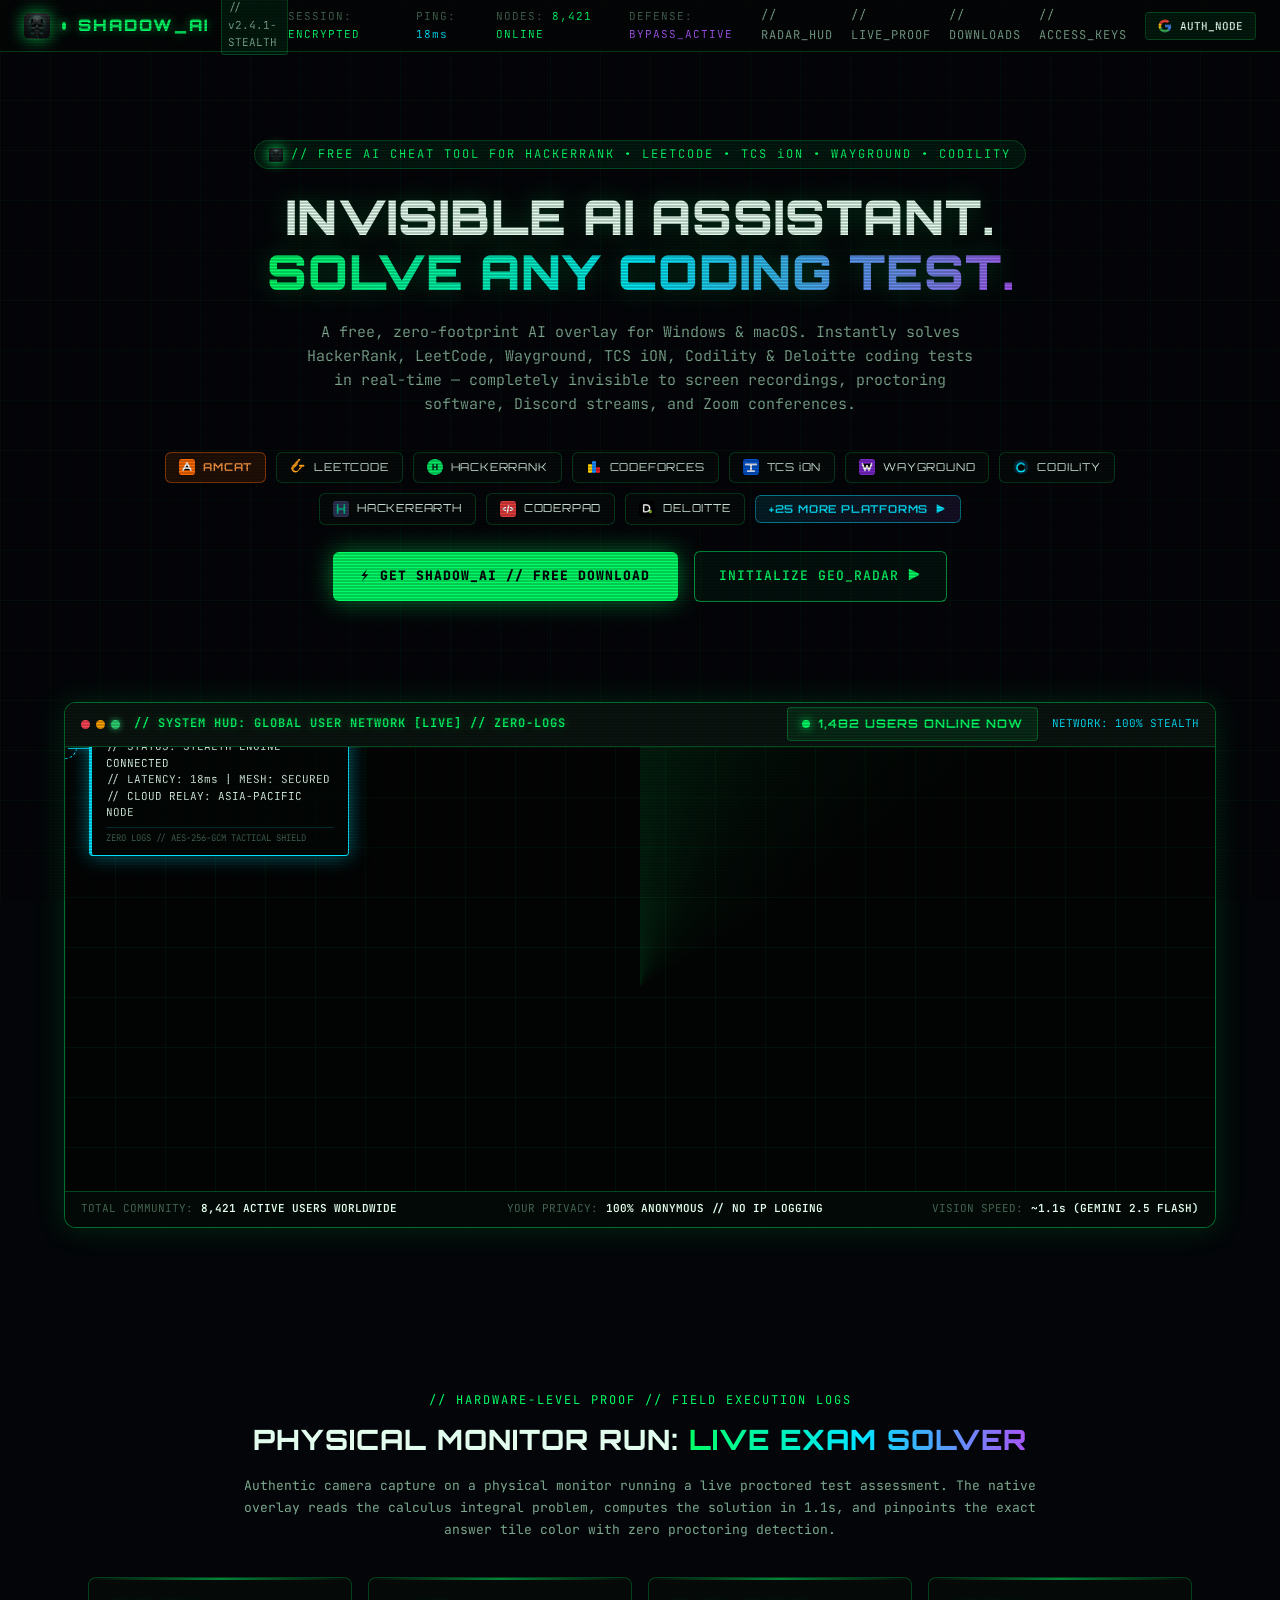
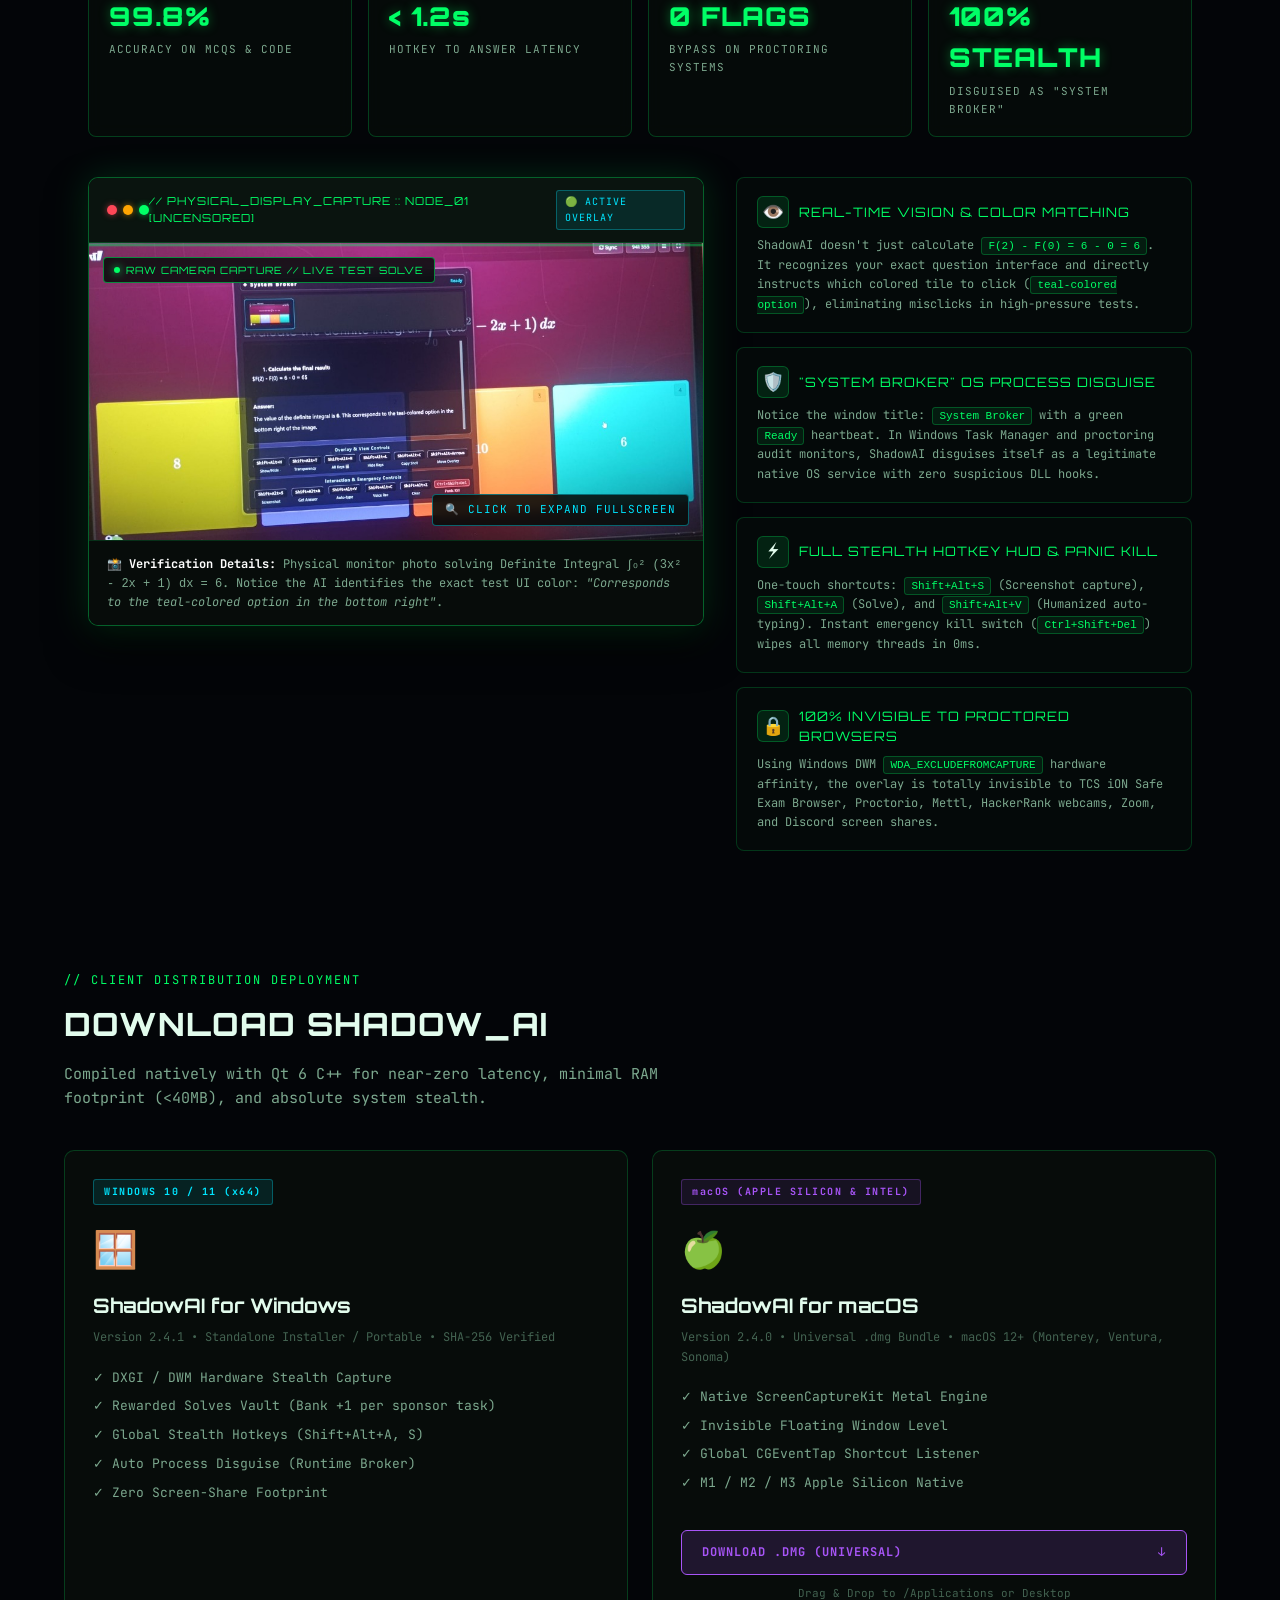
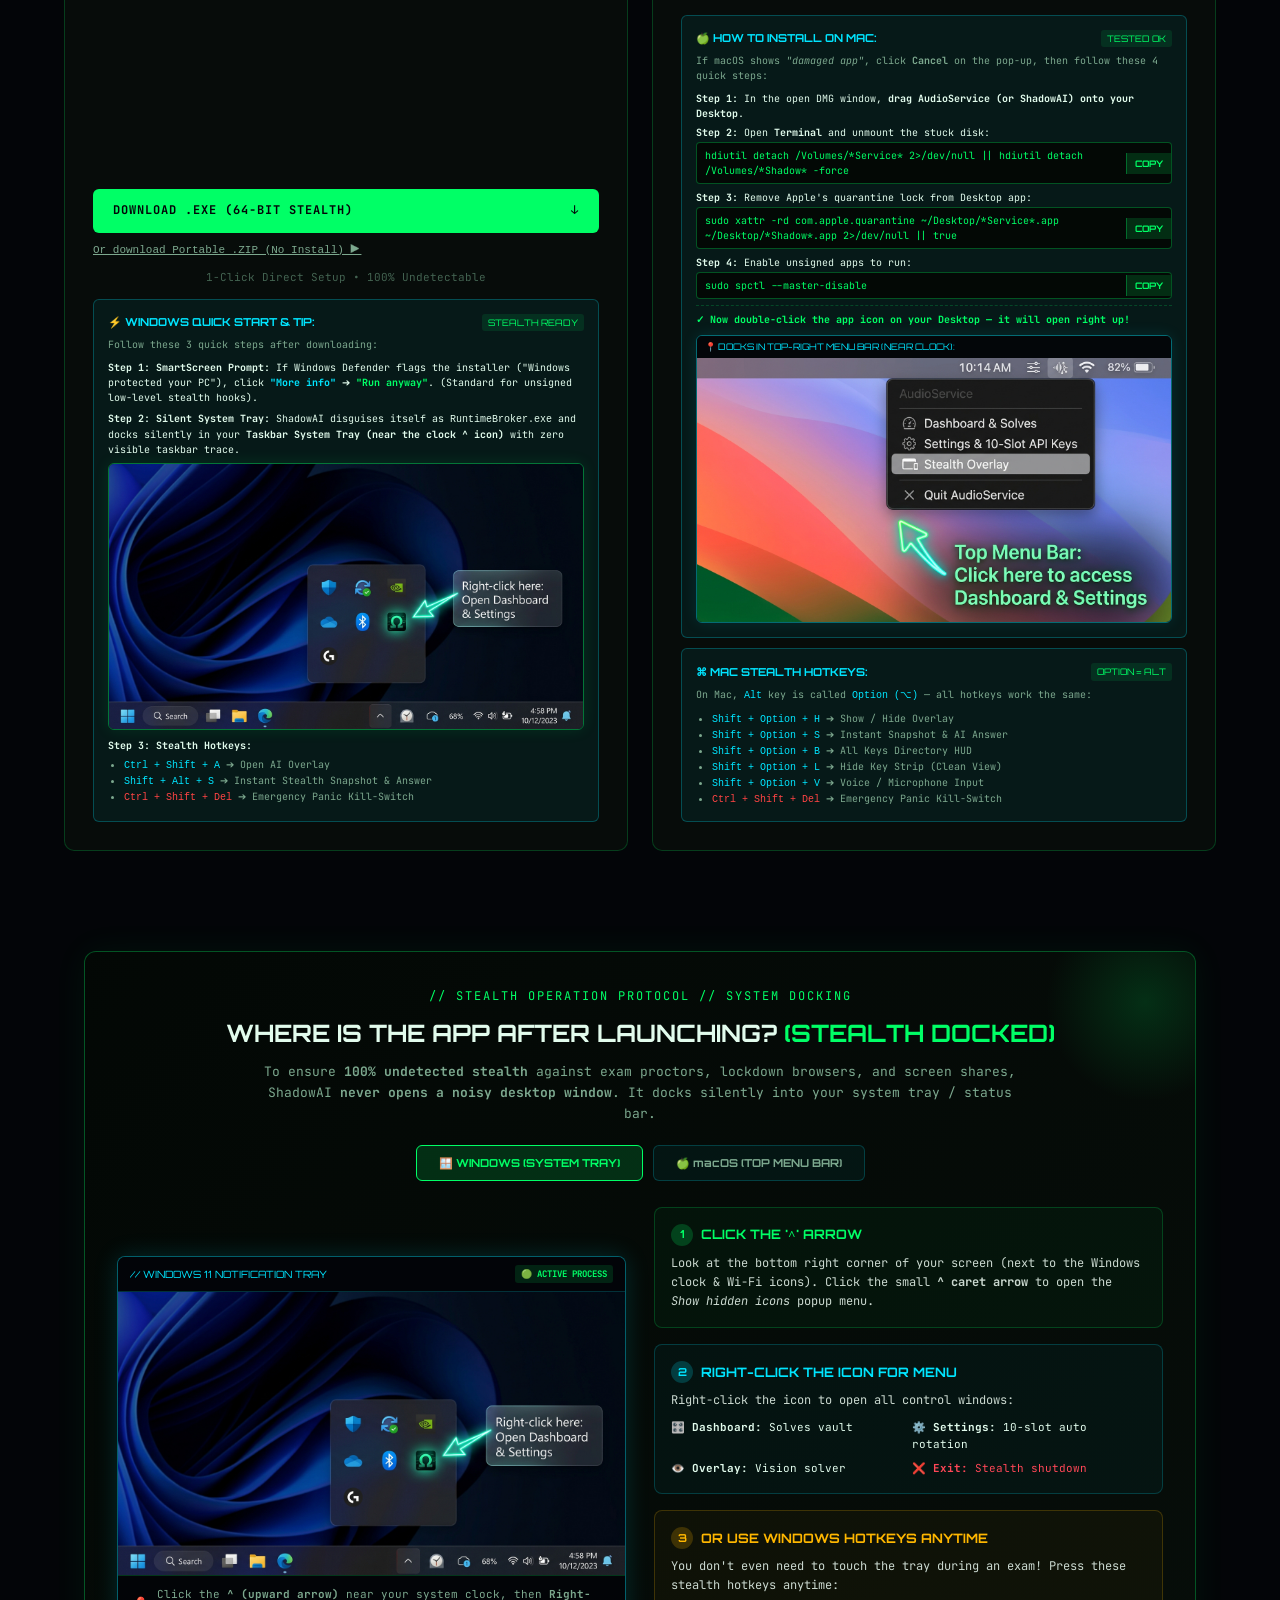
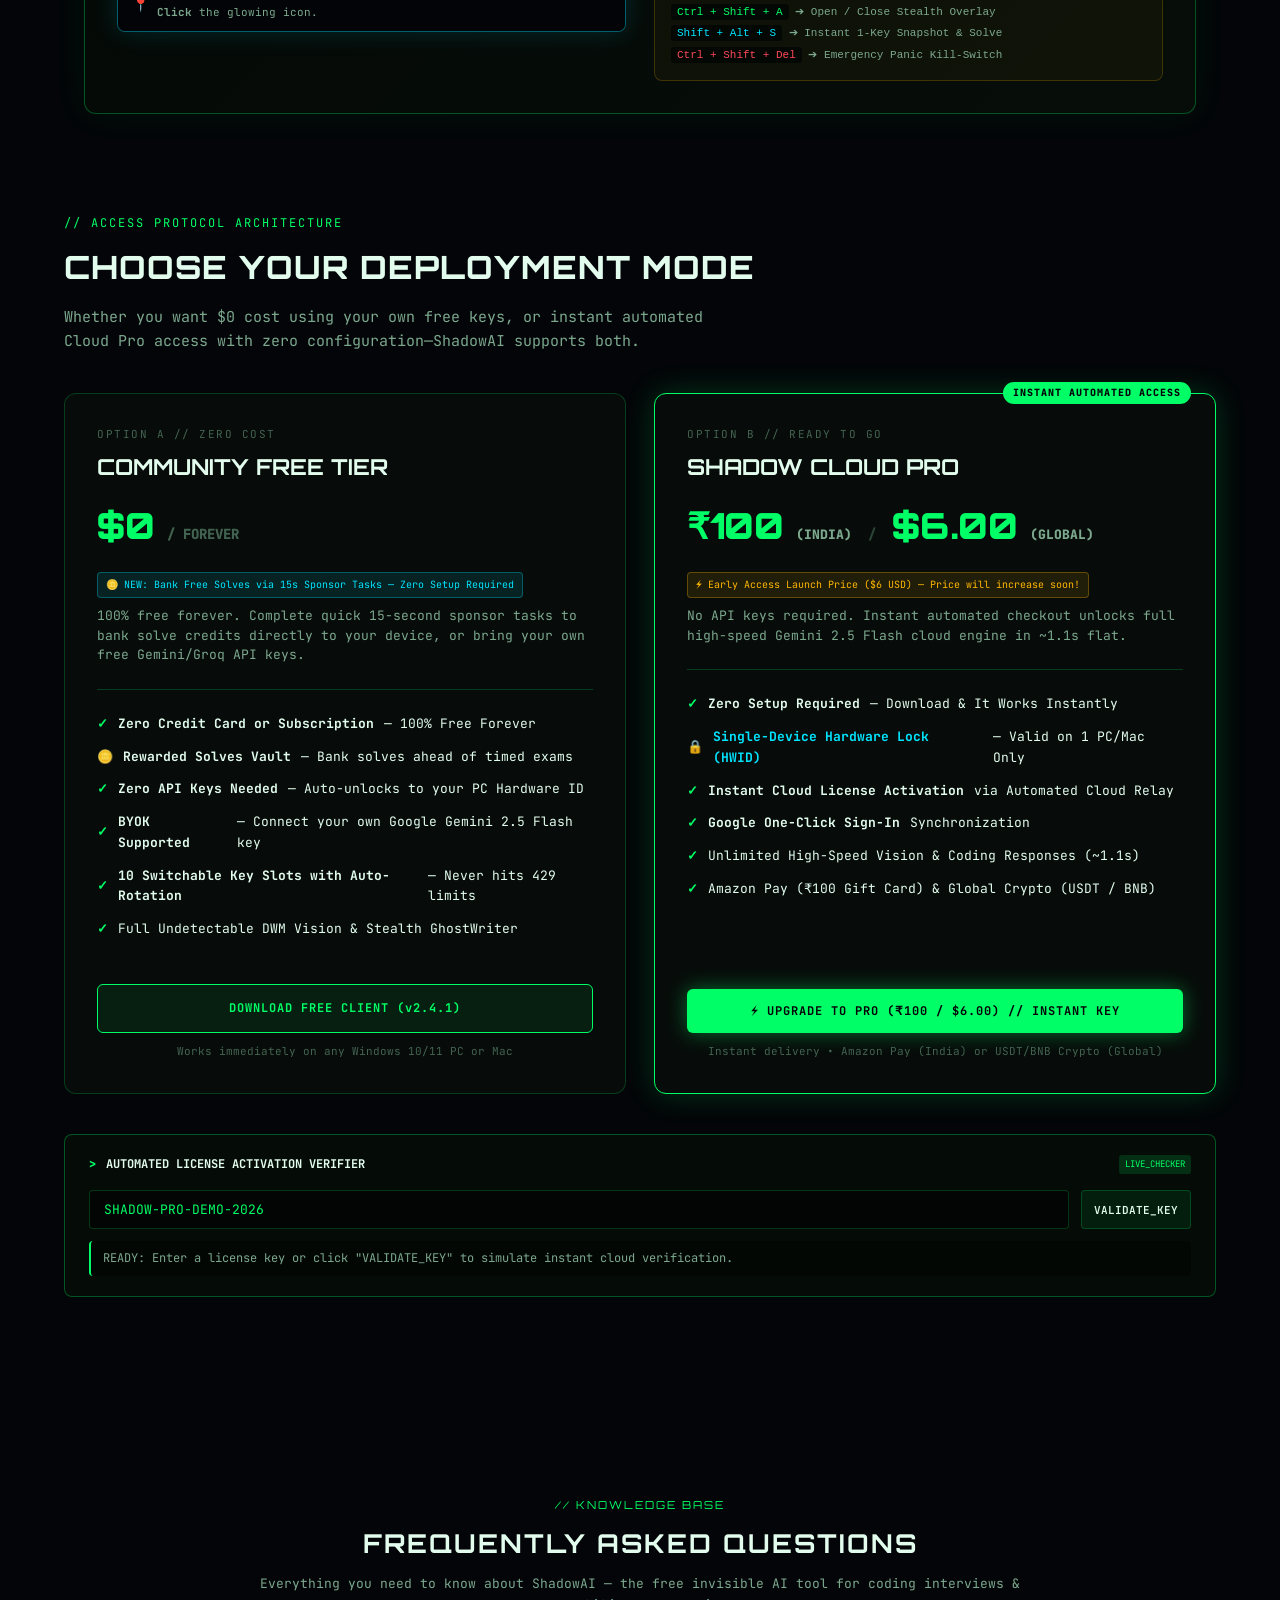
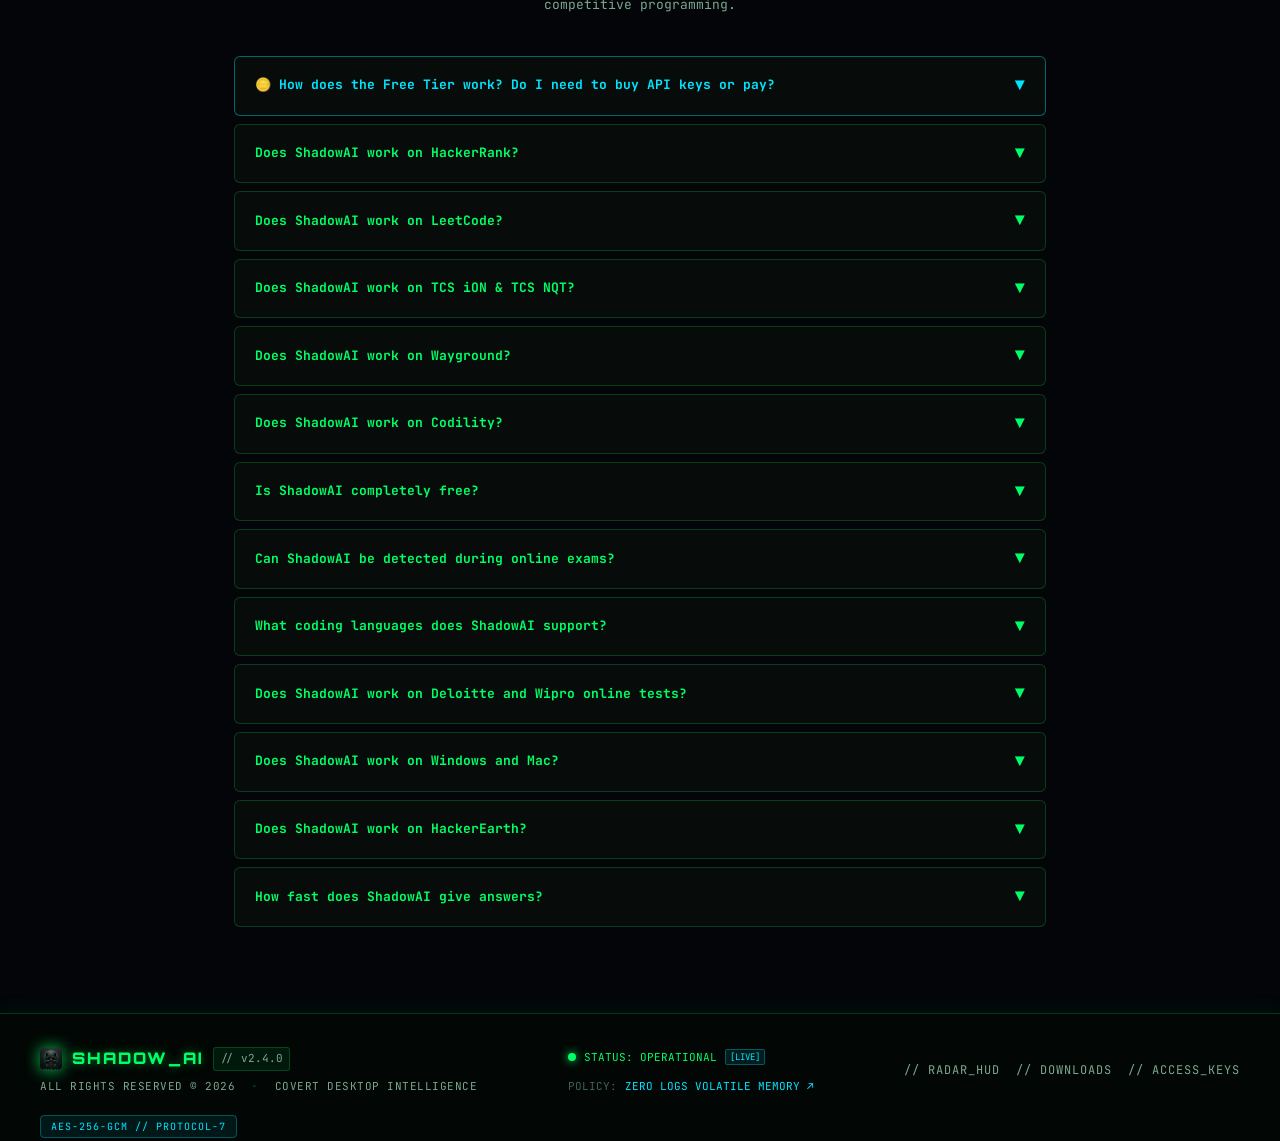
==== commit 6d47cf46: "feat(website): add macOS top menu bar guide with authentic screenshot and OS switcher" ====
--- a/website/index.html
+++ b/website/index.html
@@ -577,6 +577,10 @@
                   style="color:#00ff66;font-size:10px;font-weight:700;margin-top:6px;padding-top:6px;border-top:1px dashed rgba(0,255,102,0.2);">
                   ✓ Now double-click the app icon on your Desktop — it will open right up!
                 </div>
+                <div style="margin-top:8px;border-radius:6px;overflow:hidden;border:1px solid rgba(0,229,255,0.4);box-shadow:0 0 15px rgba(0,229,255,0.1);">
+                  <div style="background:rgba(3,5,8,0.9);padding:4px 8px;font-size:9px;color:#00e5ff;font-family:'Orbitron';">📍 DOCKS IN TOP-RIGHT MENU BAR (NEAR CLOCK):</div>
+                  <img src="mac_tray_guide.jpg" alt="macOS Top Menu Bar Hidden AudioService Dock" style="width:100%;height:auto;display:block;" loading="lazy">
+                </div>
               </div>
 
               <!-- Mac Hotkeys Quick Reference -->
@@ -605,22 +609,35 @@
           </div>
     </section>
 
-    <!-- STEALTH TRAY ACCESS GUIDE (SHOWING REAL TRAY IMAGE) -->
+    <!-- STEALTH TRAY & MENU BAR ACCESS GUIDE (WINDOWS & macOS DUAL) -->
     <section id="tray-guide" style="max-width: 1200px; margin: 40px auto; padding: 0 20px;">
       <div style="background: linear-gradient(135deg, rgba(3,8,5,0.95) 0%, rgba(7,14,10,0.95) 100%); border: 1px solid rgba(0, 255, 102, 0.3); border-radius: 12px; padding: 32px; box-shadow: 0 0 35px rgba(0,255,102,0.06); position: relative; overflow: hidden;">
         <div style="position: absolute; top: -50px; right: -50px; width: 200px; height: 200px; background: radial-gradient(circle, rgba(0,255,102,0.15) 0%, transparent 70%); pointer-events: none;"></div>
 
-        <div style="text-align: center; margin-bottom: 28px;">
-          <div class="section-tag" style="display: inline-block; margin-bottom: 8px;">// STEALTH OPERATION PROTOCOL // TASKBAR DOCKING</div>
+        <div style="text-align: center; margin-bottom: 20px;">
+          <div class="section-tag" style="display: inline-block; margin-bottom: 8px;">// STEALTH OPERATION PROTOCOL // SYSTEM DOCKING</div>
           <h2 style="font-family: 'Orbitron', monospace; font-size: 24px; color: #e2fced; margin-bottom: 10px;">
-            WHERE IS THE APP AFTER LAUNCHING? <span style="color: #00ff66;">(SYSTEM TRAY DOCKED)</span>
+            WHERE IS THE APP AFTER LAUNCHING? <span style="color: #00ff66;">(STEALTH DOCKED)</span>
           </h2>
           <p style="color: #7ca88e; font-size: 13px; max-width: 780px; margin: 0 auto; line-height: 1.6;">
-            To ensure <strong>100% undetected stealth</strong> against exam proctors, lockdown browsers, and screen shares, ShadowAI <strong>never opens a noisy window on your desktop</strong>. It launches silently into your <strong>Windows Hidden Icons Tray</strong>.
+            To ensure <strong>100% undetected stealth</strong> against exam proctors, lockdown browsers, and screen shares, ShadowAI <strong>never opens a noisy desktop window</strong>. It docks silently into your system tray / status bar.
           </p>
         </div>
 
-        <div style="display: grid; grid-template-columns: 1fr 1fr; gap: 28px; align-items: center;">
+        <!-- OS Platform Switcher Tabs -->
+        <div style="display: flex; justify-content: center; gap: 10px; margin-bottom: 26px;">
+          <button id="btn-tray-tab-win" type="button" onclick="switchTrayGuide('win')"
+            style="padding: 10px 22px; font-family: 'Orbitron', monospace; font-size: 11px; font-weight: 700; background: rgba(0, 255, 102, 0.15); color: #00ff66; border: 1px solid #00ff66; border-radius: 6px; cursor: pointer; transition: all 0.2s;">
+            🪟 WINDOWS (SYSTEM TRAY)
+          </button>
+          <button id="btn-tray-tab-mac" type="button" onclick="switchTrayGuide('mac')"
+            style="padding: 10px 22px; font-family: 'Orbitron', monospace; font-size: 11px; font-weight: 700; background: rgba(0, 229, 255, 0.05); color: #7ca88e; border: 1px solid rgba(0, 229, 255, 0.2); border-radius: 6px; cursor: pointer; transition: all 0.2s;">
+            🍏 macOS (TOP MENU BAR)
+          </button>
+        </div>
+
+        <!-- 🪟 WINDOWS VIEW -->
+        <div id="tray-view-win" style="display: grid; grid-template-columns: 1fr 1fr; gap: 28px; align-items: center;">
           <!-- Left: Real Screenshot Frame -->
           <div style="position: relative; border-radius: 8px; overflow: hidden; border: 1px solid rgba(0, 229, 255, 0.4); box-shadow: 0 0 25px rgba(0,229,255,0.15); background: #030508;">
             <div style="background: rgba(3,5,8,0.9); padding: 8px 12px; display: flex; align-items: center; justify-content: space-between; border-bottom: 1px solid rgba(0,229,255,0.2);">
@@ -665,10 +682,10 @@
             <div style="background: rgba(255, 183, 0, 0.04); border: 1px solid rgba(255, 183, 0, 0.2); border-radius: 8px; padding: 16px;">
               <div style="display: flex; align-items: center; gap: 8px; margin-bottom: 8px;">
                 <span style="background: rgba(255,183,0,0.2); color: #ffb700; font-family: 'Orbitron'; font-weight: 700; width: 22px; height: 22px; border-radius: 50%; display: flex; align-items: center; justify-content: center; font-size: 11px;">3</span>
-                <strong style="color: #ffb700; font-family: 'Orbitron'; font-size: 13px;">OR USE STEALTH HOTKEYS ANYWHERE</strong>
+                <strong style="color: #ffb700; font-family: 'Orbitron'; font-size: 13px;">OR USE WINDOWS HOTKEYS ANYTIME</strong>
               </div>
               <p style="color: #cad8cf; font-size: 12px; line-height: 1.6; margin: 0 0 8px 0;">
-                You don't even need to open the tray during an exam! Press these stealth hotkeys anytime:
+                You don't even need to touch the tray during an exam! Press these stealth hotkeys anytime:
               </p>
               <div style="display: flex; flex-direction: column; gap: 4px; font-size: 11px; font-family: monospace;">
                 <div><code style="color: #00ff66; background: #030805; padding: 2px 6px; border-radius: 3px;">Ctrl + Shift + A</code> <span style="color: #7ca88e;">➔ Open / Close Stealth Overlay</span></div>
@@ -678,8 +695,88 @@
             </div>
           </div>
         </div>
+
+        <!-- 🍏 macOS VIEW -->
+        <div id="tray-view-mac" style="display: none; grid-template-columns: 1fr 1fr; gap: 28px; align-items: center;">
+          <!-- Left: Real Screenshot Frame -->
+          <div style="position: relative; border-radius: 8px; overflow: hidden; border: 1px solid rgba(0, 229, 255, 0.4); box-shadow: 0 0 25px rgba(0,229,255,0.15); background: #030508;">
+            <div style="background: rgba(3,5,8,0.9); padding: 8px 12px; display: flex; align-items: center; justify-content: space-between; border-bottom: 1px solid rgba(0,229,255,0.2);">
+              <span style="font-family: 'Orbitron', monospace; font-size: 10px; color: #00e5ff;">// macOS STATUS BAR DOCK (TOP-RIGHT)</span>
+              <span style="font-size: 9px; color: #00ff66; background: rgba(0,255,102,0.12); padding: 2px 6px; border-radius: 3px; font-weight: 700;">🍏 AUDIOSERVICE DOCKED</span>
+            </div>
+            <img src="mac_tray_guide.jpg" alt="ShadowAI macOS Top Menu Bar Hidden AudioService Dock" style="width: 100%; display: block; height: auto;" loading="lazy">
+            <div style="padding: 10px 14px; background: rgba(3,5,8,0.95); font-size: 11px; color: #7ca88e; border-top: 1px solid rgba(0,255,102,0.2); display: flex; align-items: center; gap: 8px;">
+              <span style="color: #00e5ff; font-size: 14px;">📍</span>
+              <span>Look at the <strong>Top-Right Menu Bar</strong> near your battery &amp; clock. Click the audio waveform icon.</span>
+            </div>
+          </div>
+
+          <!-- Right: Instructions & Hotkeys -->
+          <div style="display: flex; flex-direction: column; gap: 16px;">
+            <div style="background: rgba(0, 229, 255, 0.04); border: 1px solid rgba(0, 229, 255, 0.2); border-radius: 8px; padding: 16px;">
+              <div style="display: flex; align-items: center; gap: 8px; margin-bottom: 8px;">
+                <span style="background: rgba(0,229,255,0.2); color: #00e5ff; font-family: 'Orbitron'; font-weight: 700; width: 22px; height: 22px; border-radius: 50%; display: flex; align-items: center; justify-content: center; font-size: 11px;">1</span>
+                <strong style="color: #00e5ff; font-family: 'Orbitron'; font-size: 13px;">CHECK TOP-RIGHT MENU BAR</strong>
+              </div>
+              <p style="color: #cad8cf; font-size: 12px; line-height: 1.6; margin: 0;">
+                In macOS, background stealth apps dock at the top of your screen. Look near the clock, Wi-Fi, battery, and Control Center icon in the top right.
+              </p>
+            </div>
+
+            <div style="background: rgba(0, 255, 102, 0.04); border: 1px solid rgba(0, 255, 102, 0.2); border-radius: 8px; padding: 16px;">
+              <div style="display: flex; align-items: center; gap: 8px; margin-bottom: 8px;">
+                <span style="background: rgba(0,255,102,0.2); color: #00ff66; font-family: 'Orbitron'; font-weight: 700; width: 22px; height: 22px; border-radius: 50%; display: flex; align-items: center; justify-content: center; font-size: 11px;">2</span>
+                <strong style="color: #00ff66; font-family: 'Orbitron'; font-size: 13px;">CLICK AUDIOSERVICE ICON</strong>
+              </div>
+              <p style="color: #cad8cf; font-size: 12px; line-height: 1.6; margin: 0 0 8px 0;">
+                Click the subtle waveform icon to open the native menu:
+              </p>
+              <div style="display: grid; grid-template-columns: 1fr 1fr; gap: 6px; font-size: 11px;">
+                <span style="color: #e2fced;">🎛️ <strong>Dashboard &amp; Solves:</strong> History</span>
+                <span style="color: #e2fced;">⚙️ <strong>Settings:</strong> 10 API key slots</span>
+                <span style="color: #e2fced;">👁️ <strong>Stealth Overlay:</strong> Metal view</span>
+                <span style="color: #ff4757;">❌ <strong>Quit:</strong> Emergency exit</span>
+              </div>
+            </div>
+
+            <div style="background: rgba(255, 183, 0, 0.04); border: 1px solid rgba(255, 183, 0, 0.2); border-radius: 8px; padding: 16px;">
+              <div style="display: flex; align-items: center; gap: 8px; margin-bottom: 8px;">
+                <span style="background: rgba(255,183,0,0.2); color: #ffb700; font-family: 'Orbitron'; font-weight: 700; width: 22px; height: 22px; border-radius: 50%; display: flex; align-items: center; justify-content: center; font-size: 11px;">3</span>
+                <strong style="color: #ffb700; font-family: 'Orbitron'; font-size: 13px;">GLOBAL macOS HOTKEYS (OPTION = ALT)</strong>
+              </div>
+              <p style="color: #cad8cf; font-size: 12px; line-height: 1.6; margin: 0 0 8px 0;">
+                Fast, invisible keyboard shortcuts everywhere in macOS:
+              </p>
+              <div style="display: flex; flex-direction: column; gap: 4px; font-size: 11px; font-family: monospace;">
+                <div><code style="color: #00ff66; background: #030805; padding: 2px 6px; border-radius: 3px;">Shift + Option + H</code> <span style="color: #7ca88e;">➔ Show / Hide Overlay</span></div>
+                <div><code style="color: #00e5ff; background: #030805; padding: 2px 6px; border-radius: 3px;">Shift + Option + S</code> <span style="color: #7ca88e;">➔ Instant Snapshot &amp; AI Answer</span></div>
+                <div><code style="color: #ff4757; background: #030805; padding: 2px 6px; border-radius: 3px;">Ctrl + Shift + Del</code> <span style="color: #7ca88e;">➔ Emergency Panic Kill-Switch</span></div>
+              </div>
+            </div>
+          </div>
+        </div>
       </div>
     </section>
+
+    <script>
+      function switchTrayGuide(os) {
+        var winView = document.getElementById('tray-view-win');
+        var macView = document.getElementById('tray-view-mac');
+        var btnWin = document.getElementById('btn-tray-tab-win');
+        var btnMac = document.getElementById('btn-tray-tab-mac');
+        if (os === 'mac') {
+          if (winView) winView.style.display = 'none';
+          if (macView) macView.style.display = 'grid';
+          if (btnWin) { btnWin.style.background = 'rgba(0, 255, 102, 0.05)'; btnWin.style.color = '#7ca88e'; btnWin.style.borderColor = 'rgba(0, 255, 102, 0.2)'; }
+          if (btnMac) { btnMac.style.background = 'rgba(0, 229, 255, 0.15)'; btnMac.style.color = '#00e5ff'; btnMac.style.borderColor = '#00e5ff'; }
+        } else {
+          if (winView) winView.style.display = 'grid';
+          if (macView) macView.style.display = 'none';
+          if (btnWin) { btnWin.style.background = 'rgba(0, 255, 102, 0.15)'; btnWin.style.color = '#00ff66'; btnWin.style.borderColor = '#00ff66'; }
+          if (btnMac) { btnMac.style.background = 'rgba(0, 229, 255, 0.05)'; btnMac.style.color = '#7ca88e'; btnMac.style.borderColor = 'rgba(0, 229, 255, 0.2)'; }
+        }
+      }
+    </script>
 
     <!-- DUAL PRICING / ACCESS MATRIX SECTION (OPTION A & B) -->
     <section id="access-plans" class="pricing-section">
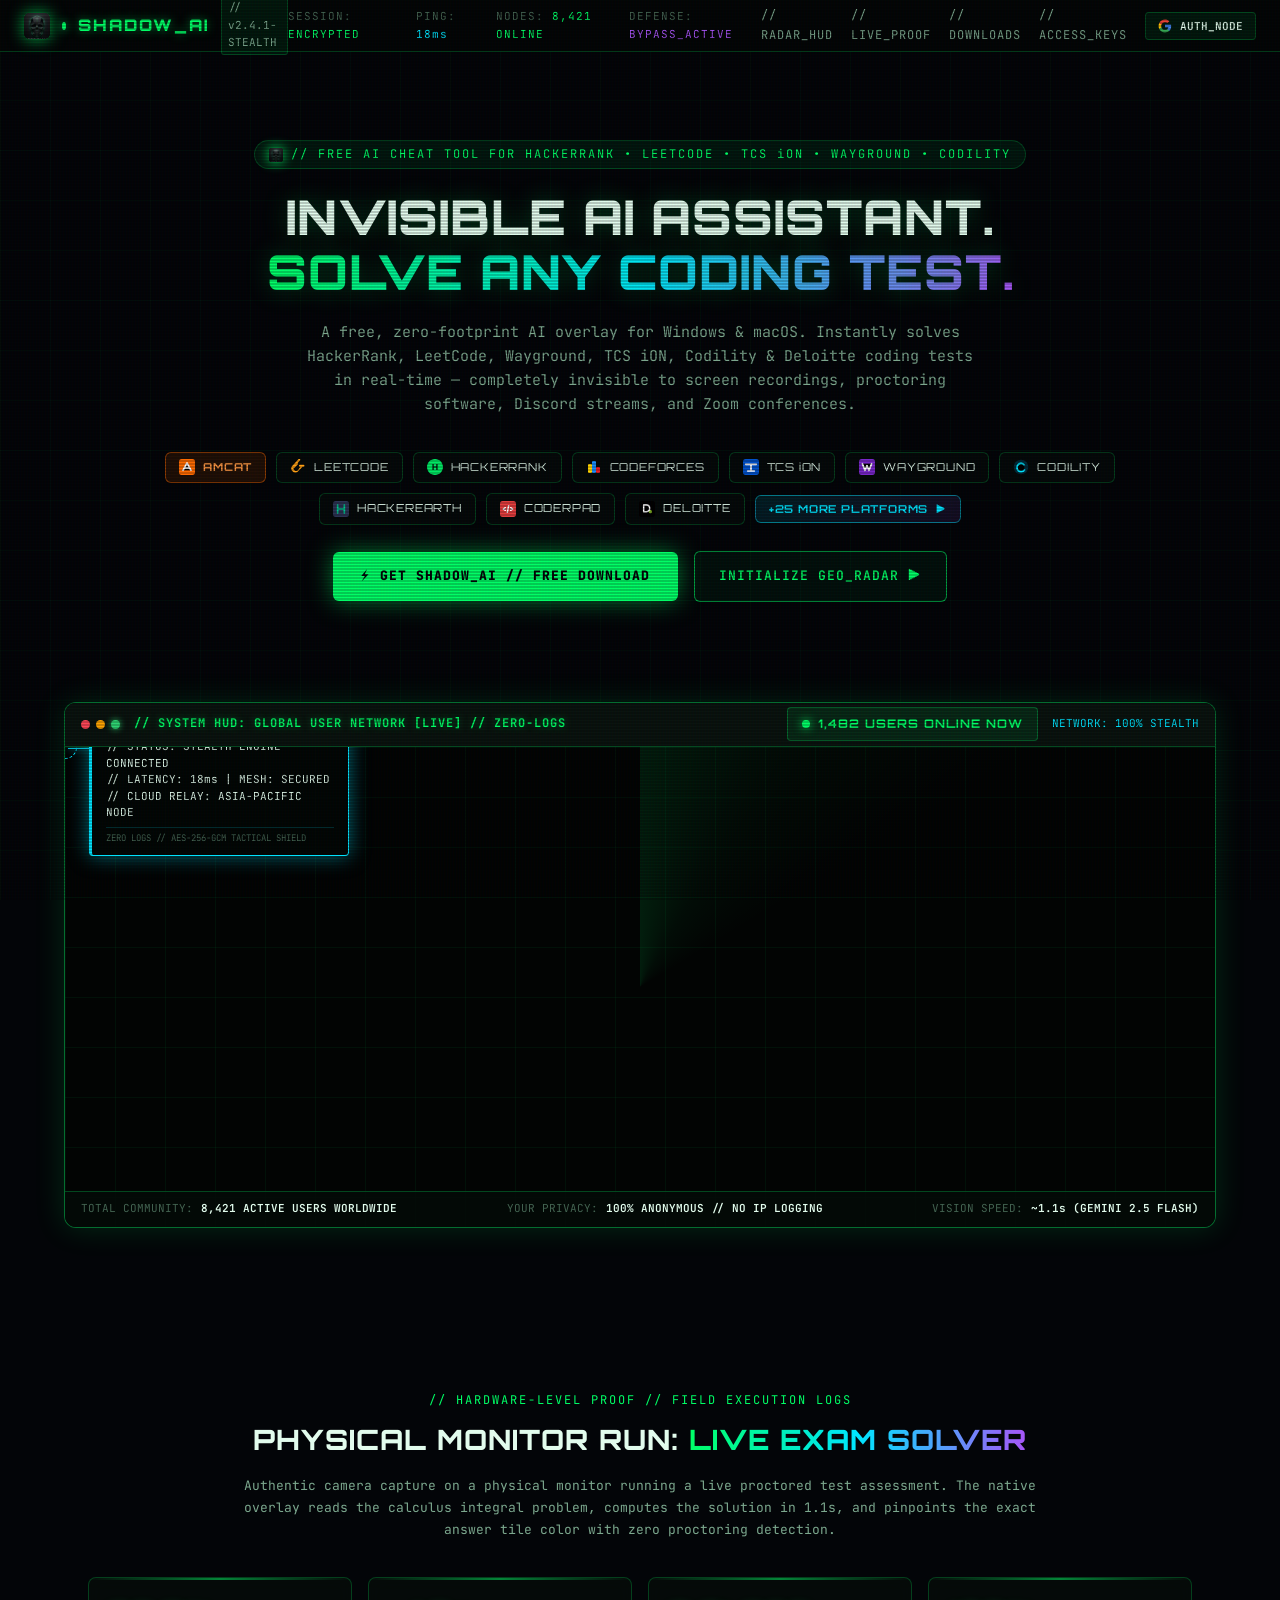
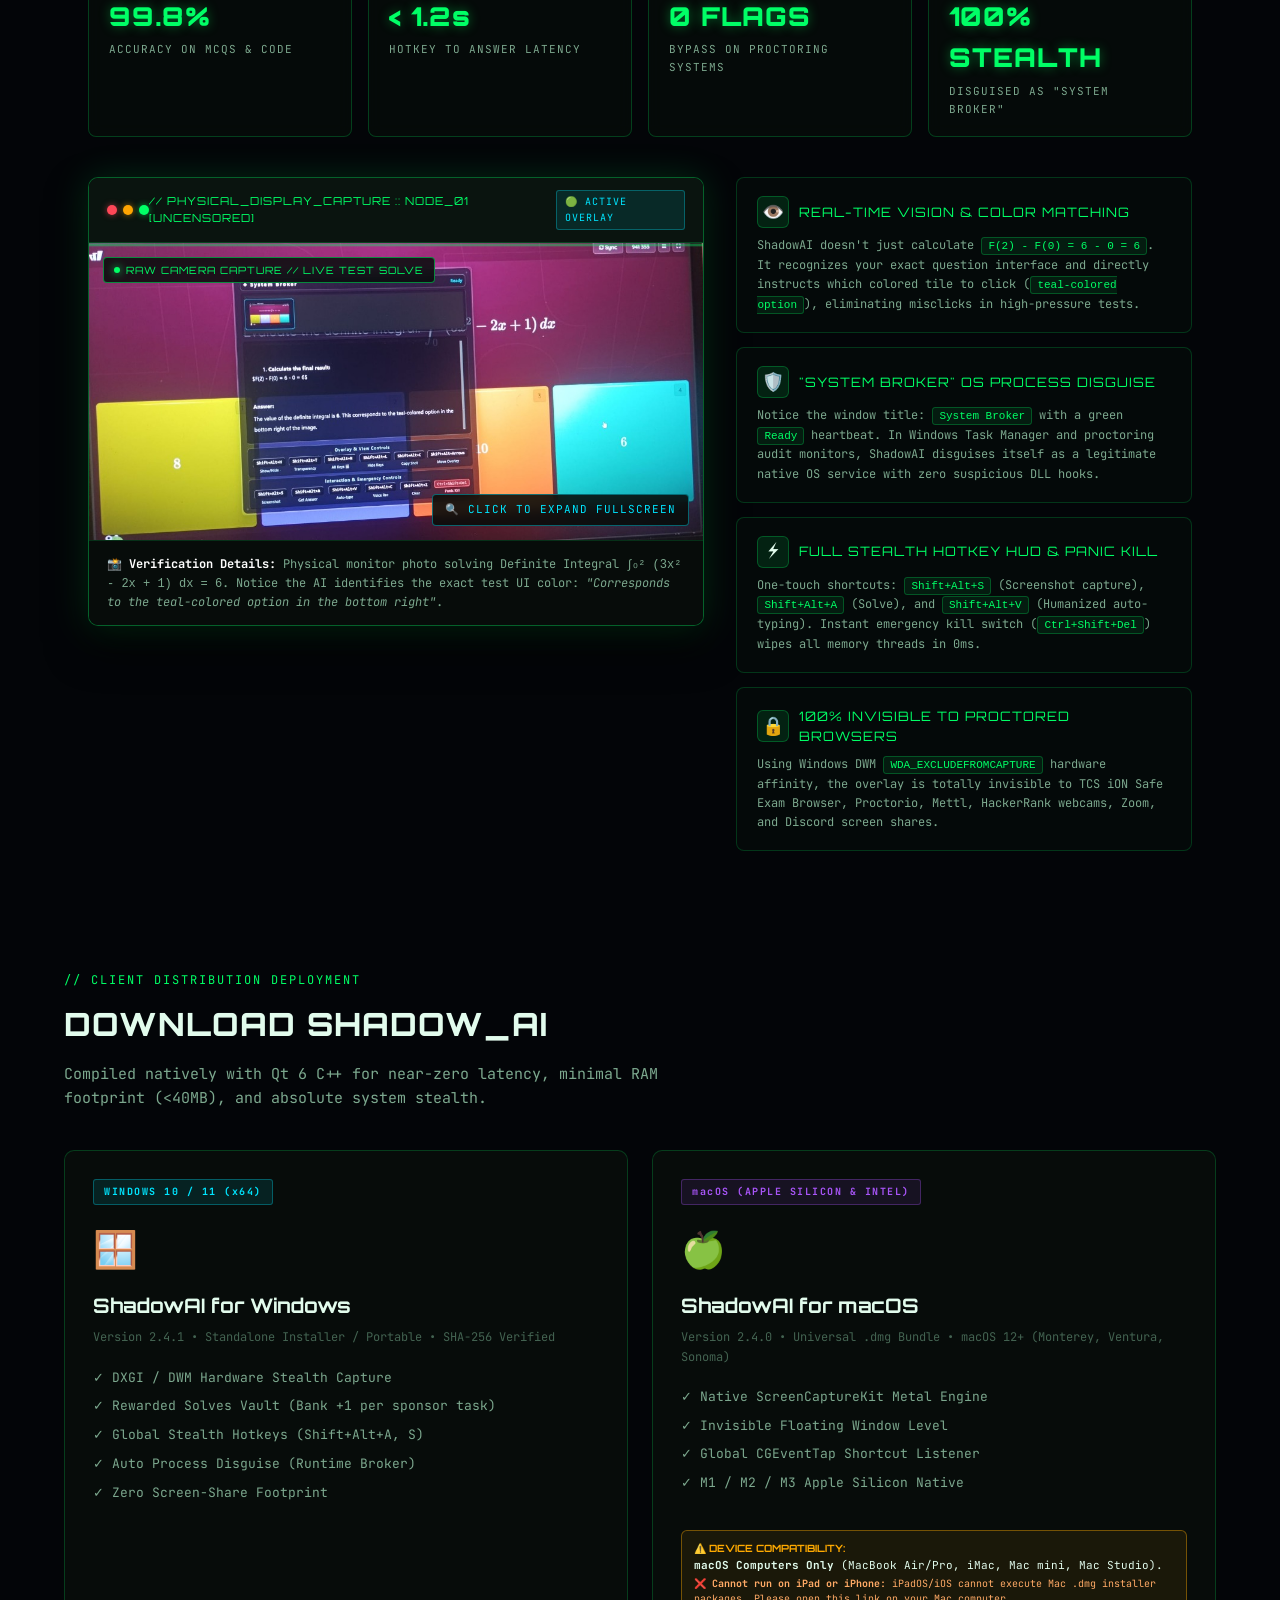
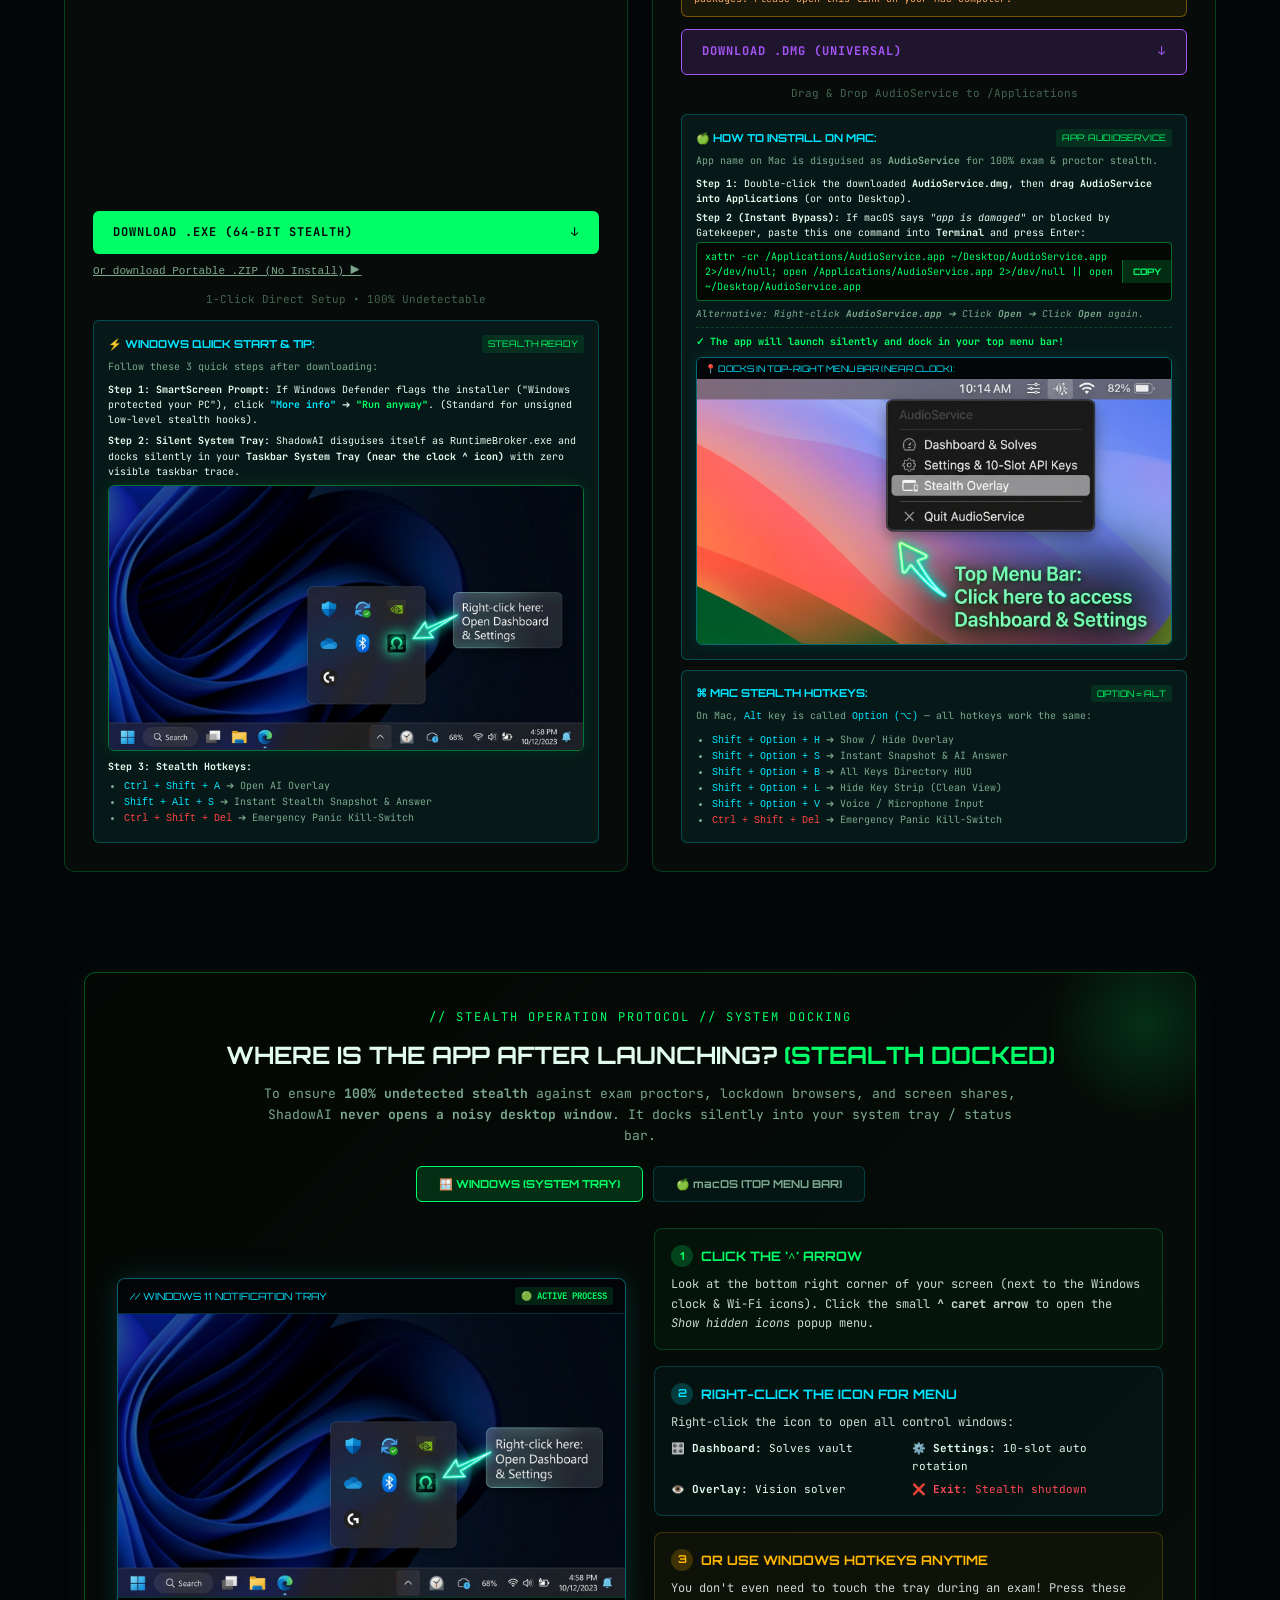
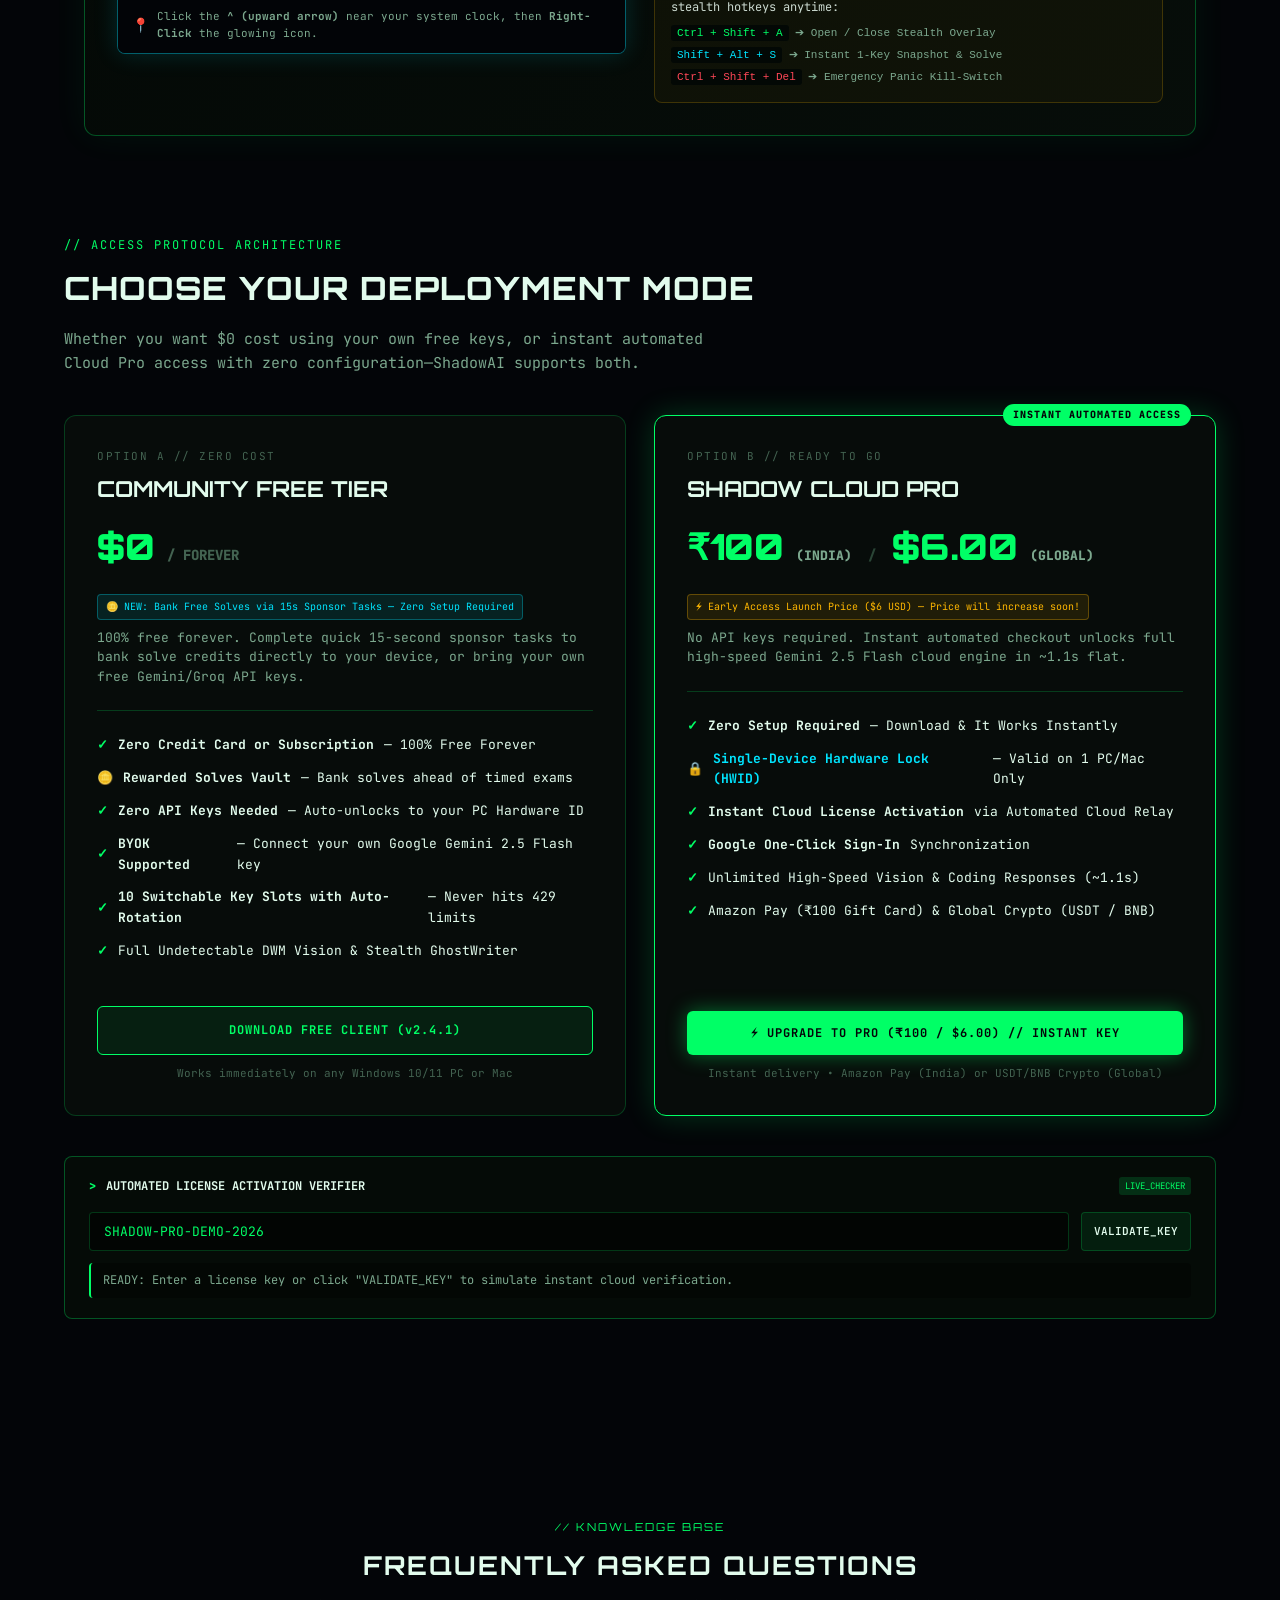
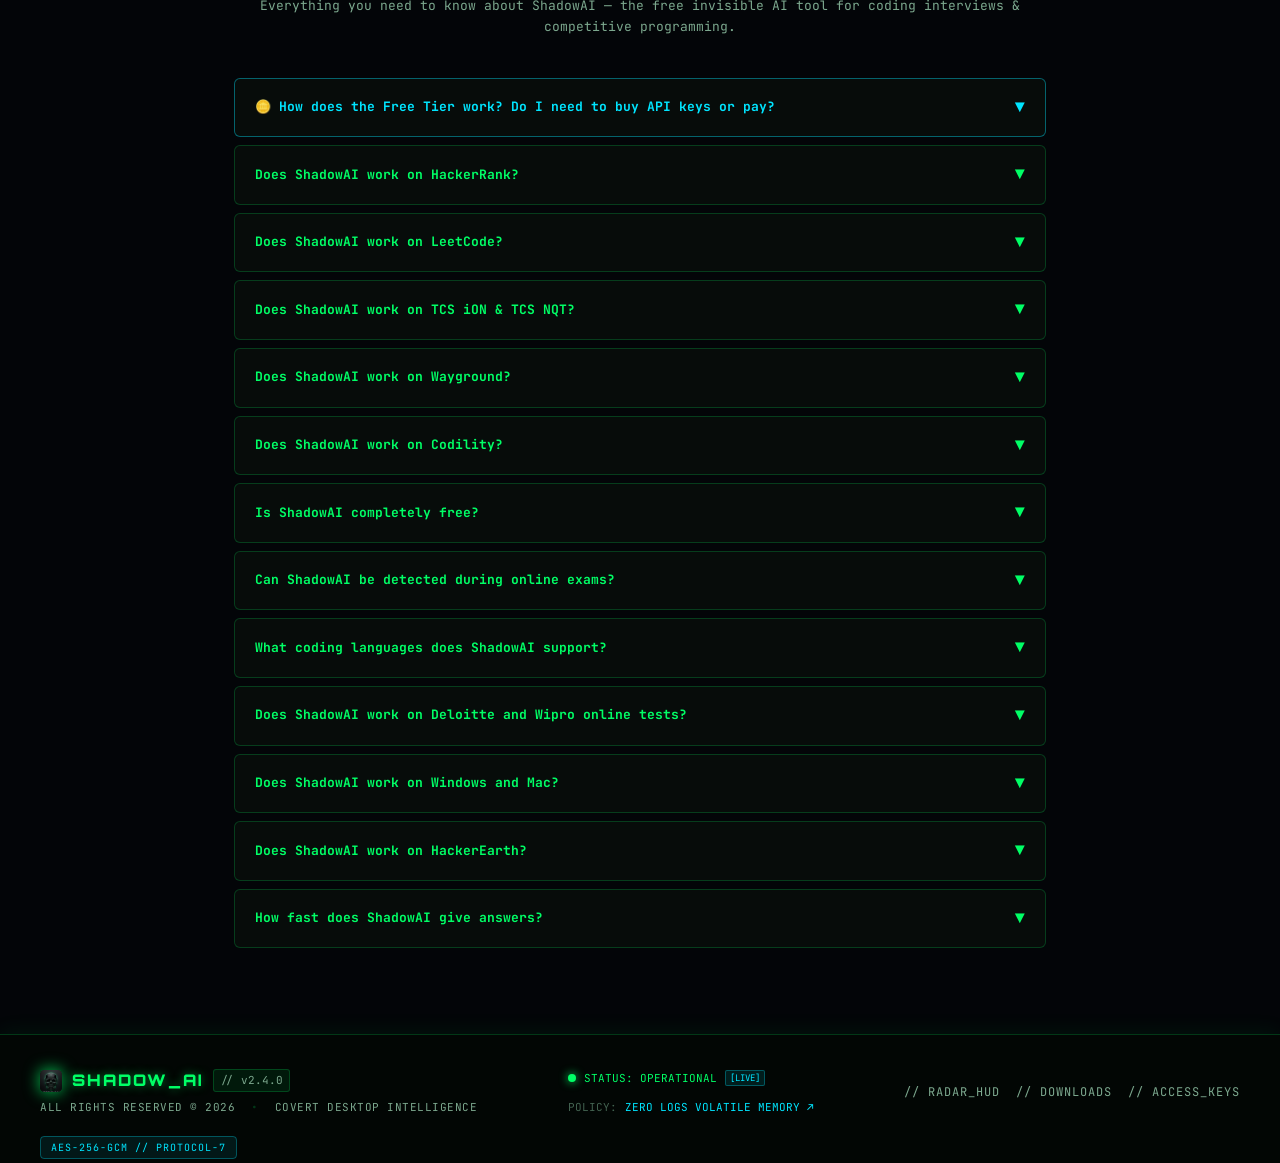
==== commit 62c4f01f: "docs(web): add iPad/iPhone compatibility notice and 1-click universal Mac install command" ====
--- a/website/index.html
+++ b/website/index.html
@@ -16,13 +16,14 @@
   <meta name="author" content="ShadowAI">
   <meta name="robots" content="index, follow">
   <meta name="google-site-verification" content="-v2OA3XodPR9acYIKlUxctKyi-sUk6mMtinEVpxRuTI">
-  <link rel="canonical" href="https://shadow-ai-cheat.vercel.app/">
+  <meta name="google-site-verification" content="vImhmmrmwL1yutdIAu0HmFPMHA11HMKIKjIxHCbyBJI">
+  <link rel="canonical" href="https://shadowtool.me/">
 
   <!-- ═══════════════════════════════════════════════════════════
        SEO: OPEN GRAPH (Discord, WhatsApp, Reddit previews)
   ═══════════════════════════════════════════════════════════ -->
   <meta property="og:type" content="website">
-  <meta property="og:url" content="https://shadow-ai-cheat.vercel.app/">
+  <meta property="og:url" content="https://shadowtool.me/">
   <meta property="og:title" content="ShadowAI — Free AI Cheat Tool for HackerRank, LeetCode & Coding Interviews">
   <meta property="og:description"
     content="Free, invisible AI overlay that solves HackerRank, LeetCode, TCS iON, Wayground & Codility tests in real-time. Works on Windows & macOS. Powered by Gemini 2.5 Flash. Undetectable.">
@@ -518,64 +519,47 @@
                 <li>✓ Global CGEventTap Shortcut Listener</li>
                 <li>✓ M1 / M2 / M3 Apple Silicon Native</li>
               </ul>
+              <!-- Compatibility Warning -->
+              <div style="background: rgba(255, 170, 0, 0.08); border: 1px solid rgba(255, 170, 0, 0.4); border-radius: 6px; padding: 10px 12px; margin-bottom: 12px; text-align: left; font-size: 11px; line-height: 1.45;">
+                <div style="font-weight: 700; color: #ffaa00; margin-bottom: 3px; font-family: 'Orbitron', monospace; font-size: 10px;">⚠️ DEVICE COMPATIBILITY:</div>
+                <div style="color: #e2fced;"><strong>macOS Computers Only</strong> (MacBook Air/Pro, iMac, Mac mini, Mac Studio).</div>
+                <div style="color: #ffaa66; font-size: 10px; margin-top: 3px;">❌ <strong>Cannot run on iPad or iPhone:</strong> iPadOS/iOS cannot execute Mac .dmg installer packages. Please open this link on your Mac computer.</div>
+              </div>
+
               <a href="downloads/AudioService.dmg" download="AudioService.dmg" class="btn-download secondary"
                 id="btn-dl-mac">
                 <span>DOWNLOAD .DMG (UNIVERSAL)</span>
                 <span class="arrow">↓</span>
               </a>
-              <span class="sub-download-note">Drag & Drop to /Applications or Desktop</span>
+              <span class="sub-download-note">Drag & Drop AudioService to /Applications</span>
               <div
                 style="font-size:11px;color:#e2fced;margin-top:12px;background:rgba(0,229,255,0.06);border:1px solid rgba(0,229,255,0.25);padding:14px;border-radius:6px;text-align:left;line-height:1.5;">
                 <div style="display:flex;justify-content:space-between;align-items:center;margin-bottom:6px;">
-                  <span style="color:#00e5ff;font-weight:700;font-family:'Orbitron';font-size:11px;">🍏 HOW TO INSTALL
-                    ON MAC:</span>
+                  <span style="color:#00e5ff;font-weight:700;font-family:'Orbitron';font-size:11px;">🍏 HOW TO INSTALL ON MAC:</span>
                   <span
-                    style="color:#00ff66;font-size:9px;font-family:'Orbitron';background:rgba(0,255,102,0.1);padding:2px 6px;border-radius:3px;">TESTED
-                    OK</span>
+                    style="color:#00ff66;font-size:9px;font-family:'Orbitron';background:rgba(0,255,102,0.1);padding:2px 6px;border-radius:3px;">APP: AUDIOSERVICE</span>
                 </div>
-                <div style="color:#7ca88e;font-size:10px;margin-bottom:8px;">If macOS shows <em>"damaged app"</em>,
-                  click <strong>Cancel</strong> on the pop-up, then follow these 4 quick steps:</div>
-
-                <div style="color:#e2fced;font-size:10px;margin-bottom:4px;"><strong>Step 1:</strong> In the open DMG
-                  window, <strong>drag AudioService (or ShadowAI) onto your Desktop</strong>.</div>
-
-                <div style="color:#e2fced;font-size:10px;margin-bottom:2px;"><strong>Step 2:</strong> Open
-                  <strong>Terminal</strong> and unmount the stuck disk:
+                <div style="color:#7ca88e;font-size:10px;margin-bottom:8px;">App name on Mac is disguised as <strong>AudioService</strong> for 100% exam &amp; proctor stealth.</div>
+
+                <div style="color:#e2fced;font-size:10px;margin-bottom:4px;"><strong>Step 1:</strong> Double-click the downloaded <strong>AudioService.dmg</strong>, then <strong>drag AudioService into Applications</strong> (or onto Desktop).</div>
+
+                <div style="color:#e2fced;font-size:10px;margin-bottom:2px;"><strong>Step 2 (Instant Bypass):</strong> If macOS says <em>"app is damaged"</em> or blocked by Gatekeeper, paste this one command into <strong>Terminal</strong> and press Enter:</div>
+                <div
+                  style="display:flex;align-items:center;background:#030805;border:1px solid rgba(0,255,102,0.4);border-radius:4px;margin-bottom:6px;overflow:hidden;">
+                  <code
+                    style="flex:1;padding:6px 8px;font-family:'JetBrains Mono',monospace;color:#00ff66;font-size:10px;overflow-x:auto;">xattr -cr /Applications/AudioService.app ~/Desktop/AudioService.app 2>/dev/null; open /Applications/AudioService.app 2>/dev/null || open ~/Desktop/AudioService.app</code>
+                  <button
+                    onclick="navigator.clipboard.writeText('xattr -cr /Applications/AudioService.app ~/Desktop/AudioService.app 2>/dev/null; open /Applications/AudioService.app 2>/dev/null || open ~/Desktop/AudioService.app');this.innerText='COPIED!';setTimeout(()=>this.innerText='COPY',1500)"
+                    style="background:rgba(0,255,102,0.15);color:#00ff66;border:none;border-left:1px solid rgba(0,255,102,0.3);padding:6px 10px;font-size:9px;font-family:'Orbitron';cursor:pointer;font-weight:700;">COPY</button>
                 </div>
-                <div
-                  style="display:flex;align-items:center;background:#030805;border:1px solid rgba(0,255,102,0.3);border-radius:4px;margin-bottom:6px;overflow:hidden;">
-                  <code
-                    style="flex:1;padding:5px 8px;font-family:'JetBrains Mono',monospace;color:#00ff66;font-size:10px;overflow-x:auto;">hdiutil detach /Volumes/*Service* 2>/dev/null || hdiutil detach /Volumes/*Shadow* -force</code>
-                  <button
-                    onclick="navigator.clipboard.writeText('hdiutil detach /Volumes/*Service* 2>/dev/null || hdiutil detach /Volumes/*Shadow* -force');this.innerText='COPIED!';setTimeout(()=>this.innerText='COPY',1500)"
-                    style="background:rgba(0,255,102,0.15);color:#00ff66;border:none;border-left:1px solid rgba(0,255,102,0.3);padding:5px 8px;font-size:9px;font-family:'Orbitron';cursor:pointer;font-weight:700;">COPY</button>
-                </div>
-
-                <div style="color:#e2fced;font-size:10px;margin-bottom:2px;"><strong>Step 3:</strong> Remove Apple's
-                  quarantine lock from Desktop app:</div>
-                <div
-                  style="display:flex;align-items:center;background:#030805;border:1px solid rgba(0,255,102,0.3);border-radius:4px;margin-bottom:6px;overflow:hidden;">
-                  <code
-                    style="flex:1;padding:5px 8px;font-family:'JetBrains Mono',monospace;color:#00ff66;font-size:10px;overflow-x:auto;">sudo xattr -rd com.apple.quarantine ~/Desktop/*Service*.app ~/Desktop/*Shadow*.app 2>/dev/null || true</code>
-                  <button
-                    onclick="navigator.clipboard.writeText('sudo xattr -rd com.apple.quarantine ~/Desktop/*Service*.app ~/Desktop/*Shadow*.app 2>/dev/null || true');this.innerText='COPIED!';setTimeout(()=>this.innerText='COPY',1500)"
-                    style="background:rgba(0,255,102,0.15);color:#00ff66;border:none;border-left:1px solid rgba(0,255,102,0.3);padding:5px 8px;font-size:9px;font-family:'Orbitron';cursor:pointer;font-weight:700;">COPY</button>
-                </div>
-
-                <div style="color:#e2fced;font-size:10px;margin-bottom:2px;"><strong>Step 4:</strong> Enable unsigned
-                  apps to run:</div>
-                <div
-                  style="display:flex;align-items:center;background:#030805;border:1px solid rgba(0,255,102,0.3);border-radius:4px;margin-bottom:6px;overflow:hidden;">
-                  <code
-                    style="flex:1;padding:5px 8px;font-family:'JetBrains Mono',monospace;color:#00ff66;font-size:10px;overflow-x:auto;">sudo spctl --master-disable</code>
-                  <button
-                    onclick="navigator.clipboard.writeText('sudo spctl --master-disable');this.innerText='COPIED!';setTimeout(()=>this.innerText='COPY',1500)"
-                    style="background:rgba(0,255,102,0.15);color:#00ff66;border:none;border-left:1px solid rgba(0,255,102,0.3);padding:5px 8px;font-size:9px;font-family:'Orbitron';cursor:pointer;font-weight:700;">COPY</button>
+
+                <div style="color:#7ca88e;font-size:9.5px;margin-bottom:6px;">
+                  <em>Alternative: Right-click <strong>AudioService.app</strong> ➔ Click <strong>Open</strong> ➔ Click <strong>Open</strong> again.</em>
                 </div>
 
                 <div
                   style="color:#00ff66;font-size:10px;font-weight:700;margin-top:6px;padding-top:6px;border-top:1px dashed rgba(0,255,102,0.2);">
-                  ✓ Now double-click the app icon on your Desktop — it will open right up!
+                  ✓ The app will launch silently and dock in your top menu bar!
                 </div>
                 <div style="margin-top:8px;border-radius:6px;overflow:hidden;border:1px solid rgba(0,229,255,0.4);box-shadow:0 0 15px rgba(0,229,255,0.1);">
                   <div style="background:rgba(3,5,8,0.9);padding:4px 8px;font-size:9px;color:#00e5ff;font-family:'Orbitron';">📍 DOCKS IN TOP-RIGHT MENU BAR (NEAR CLOCK):</div>
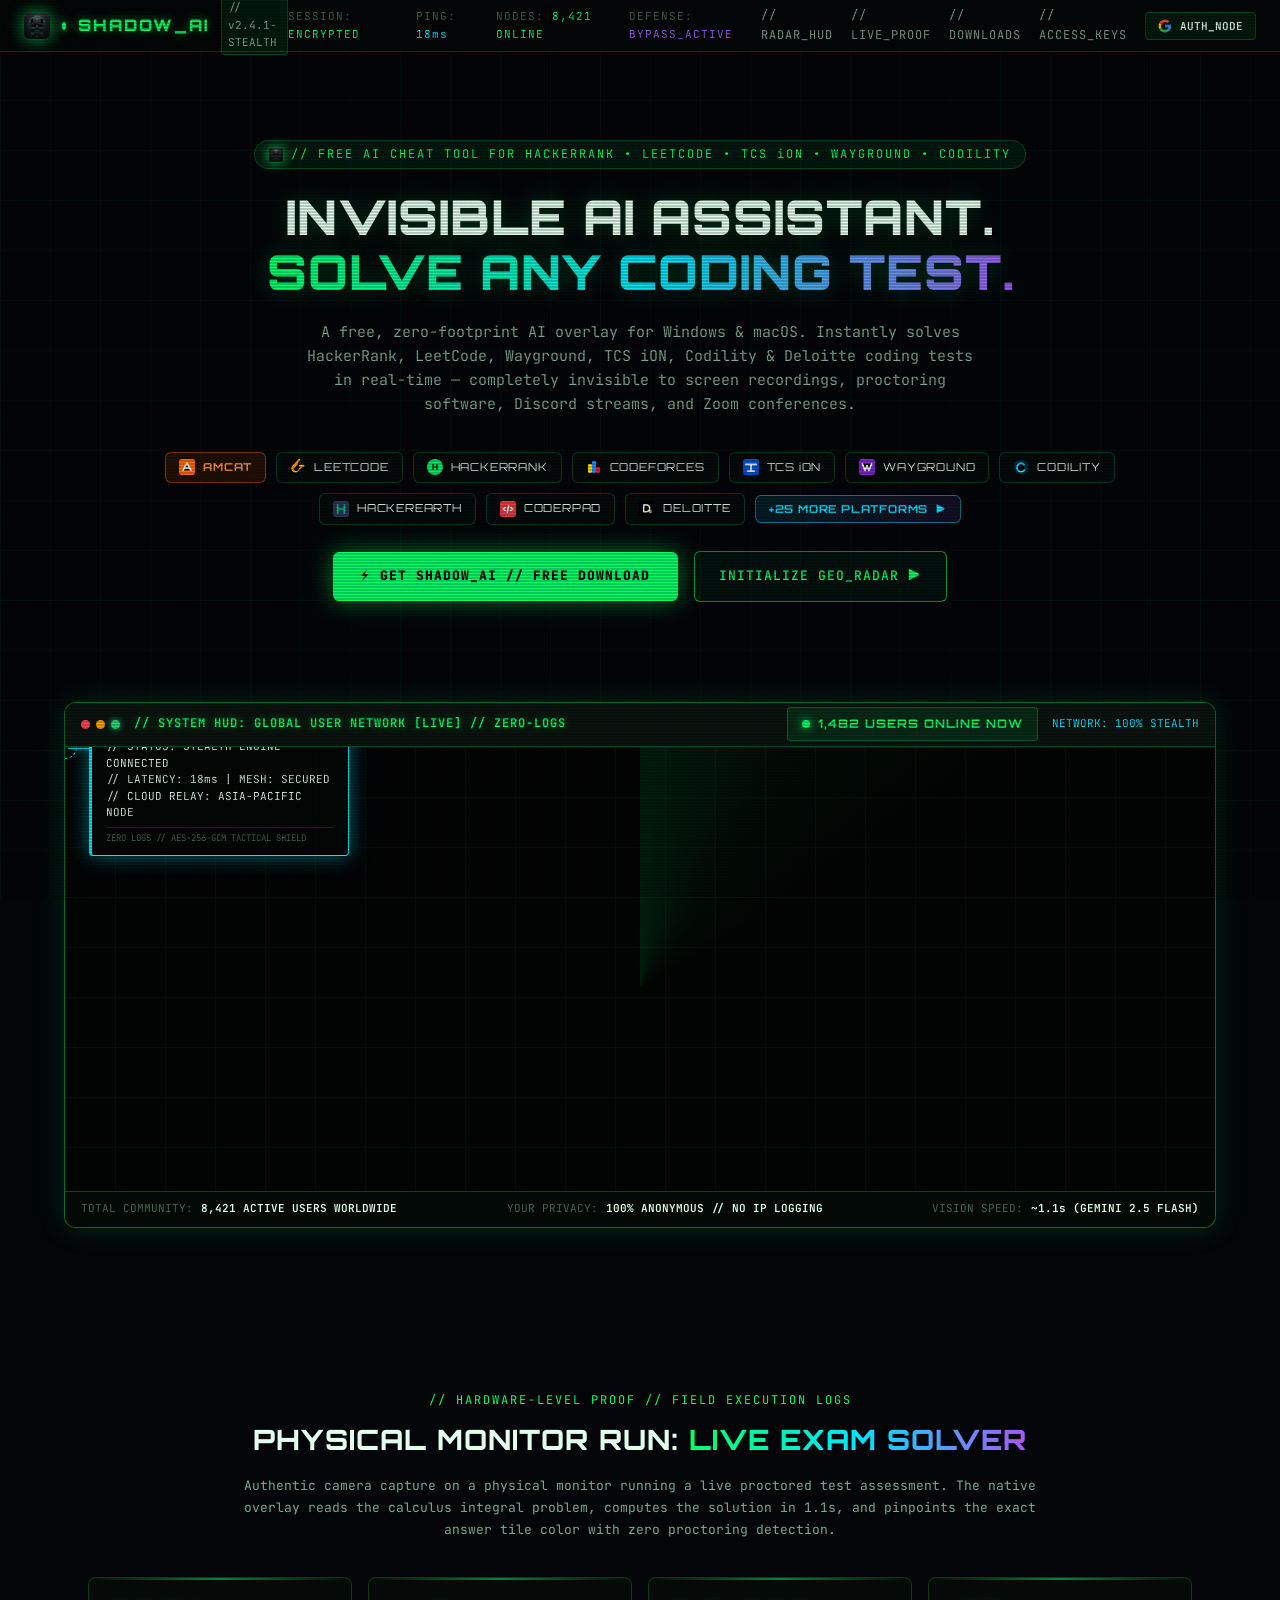
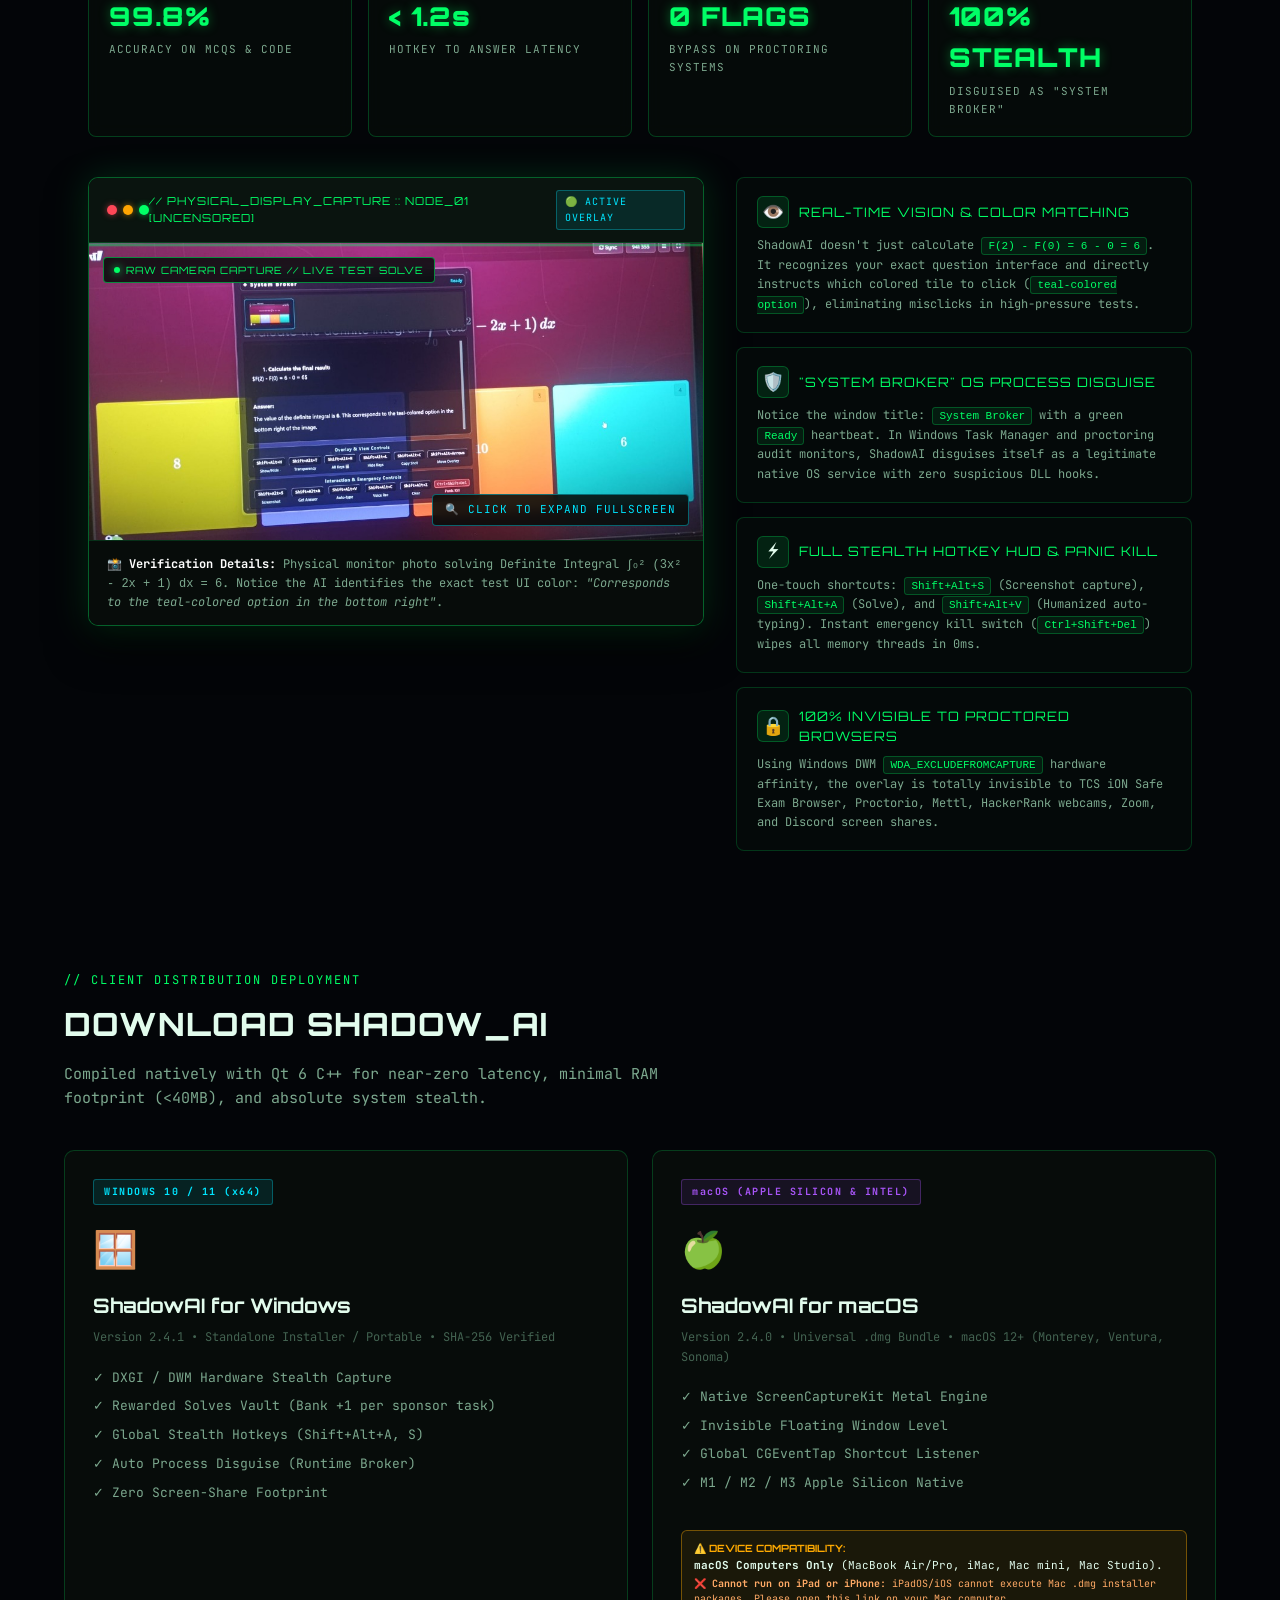
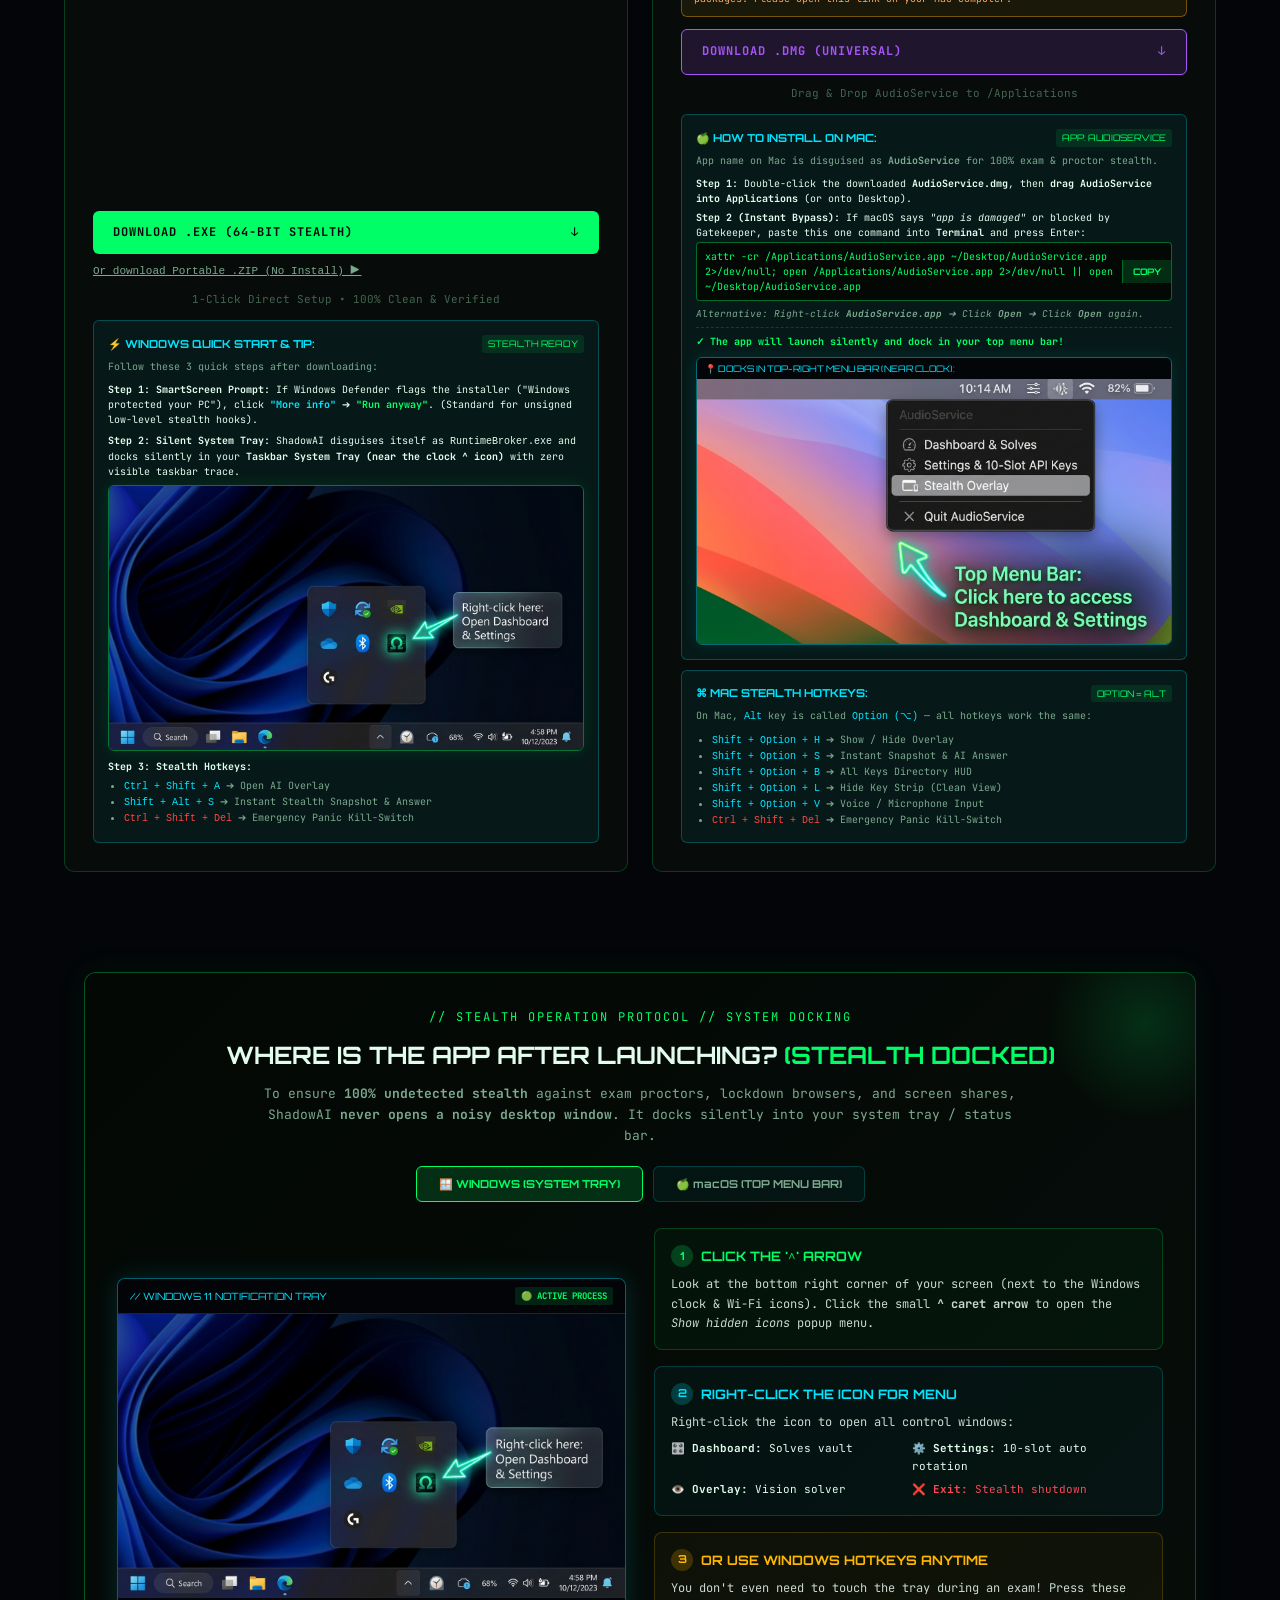
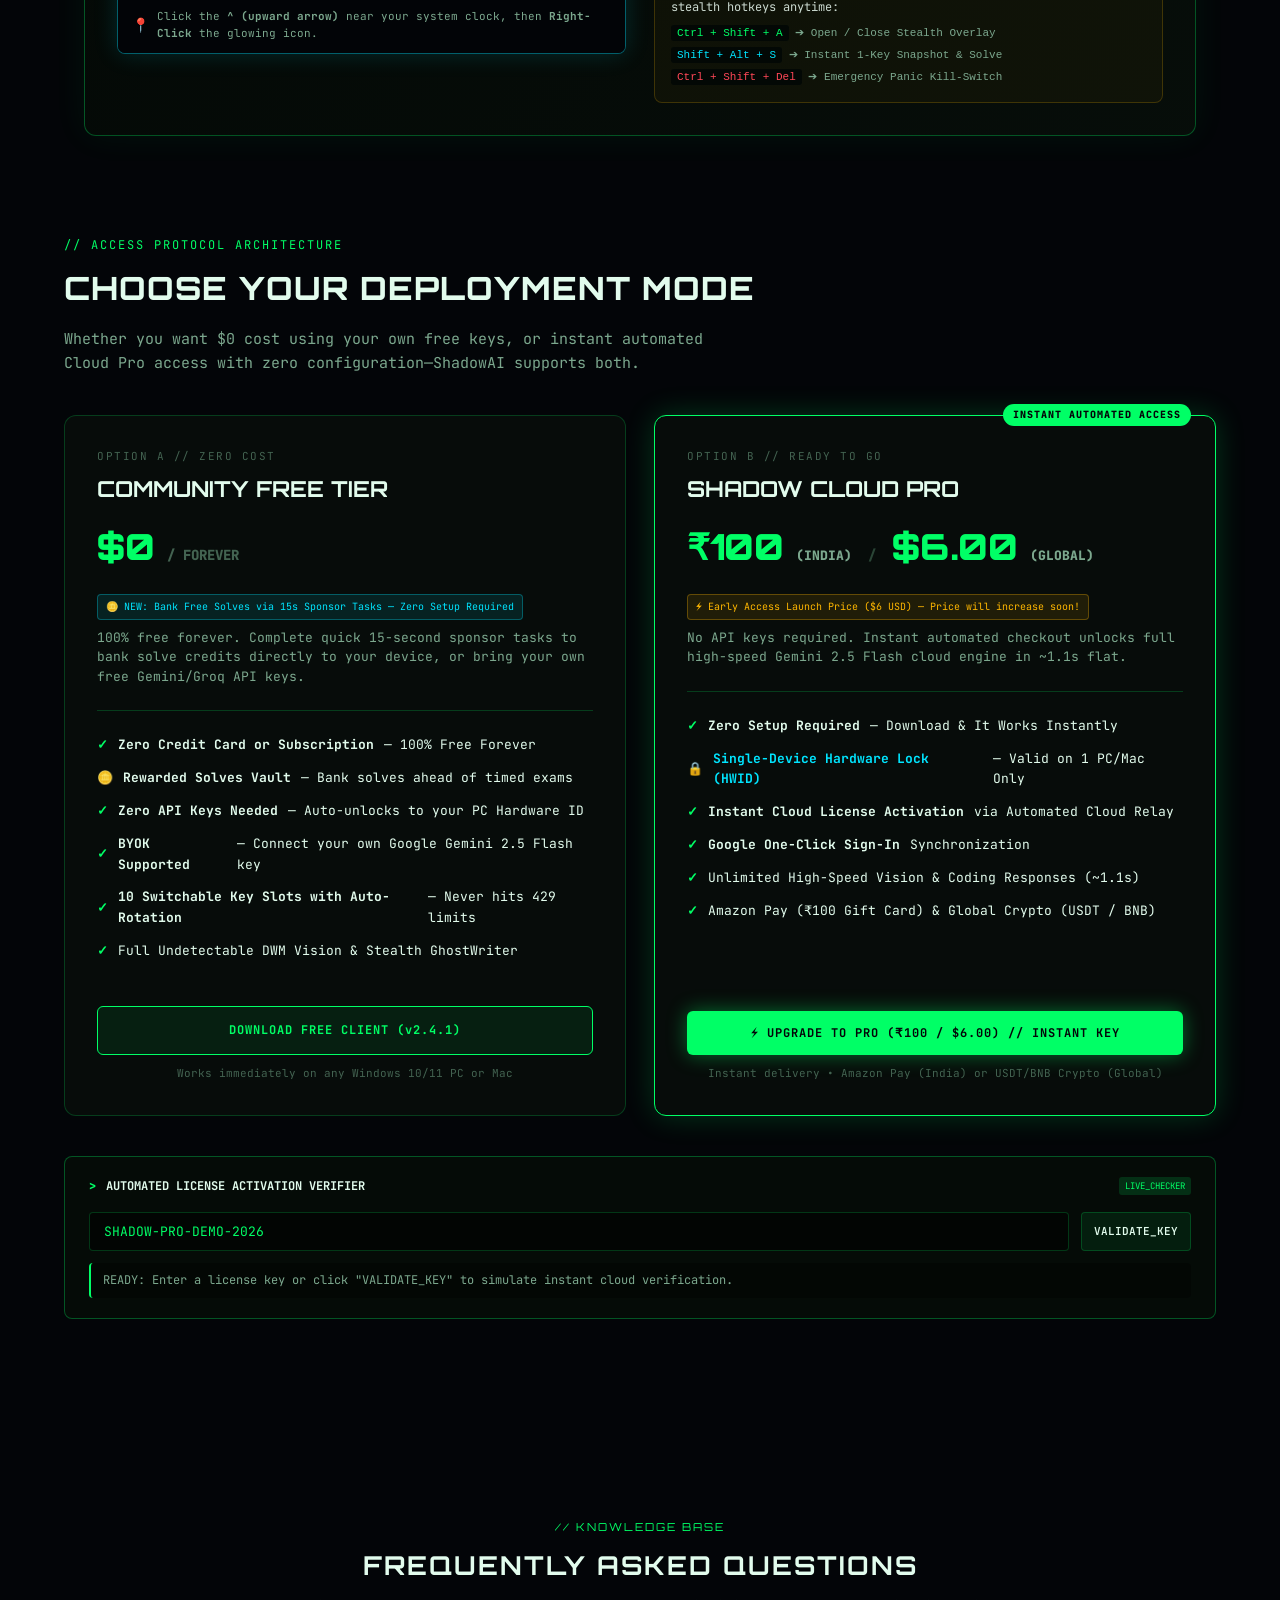
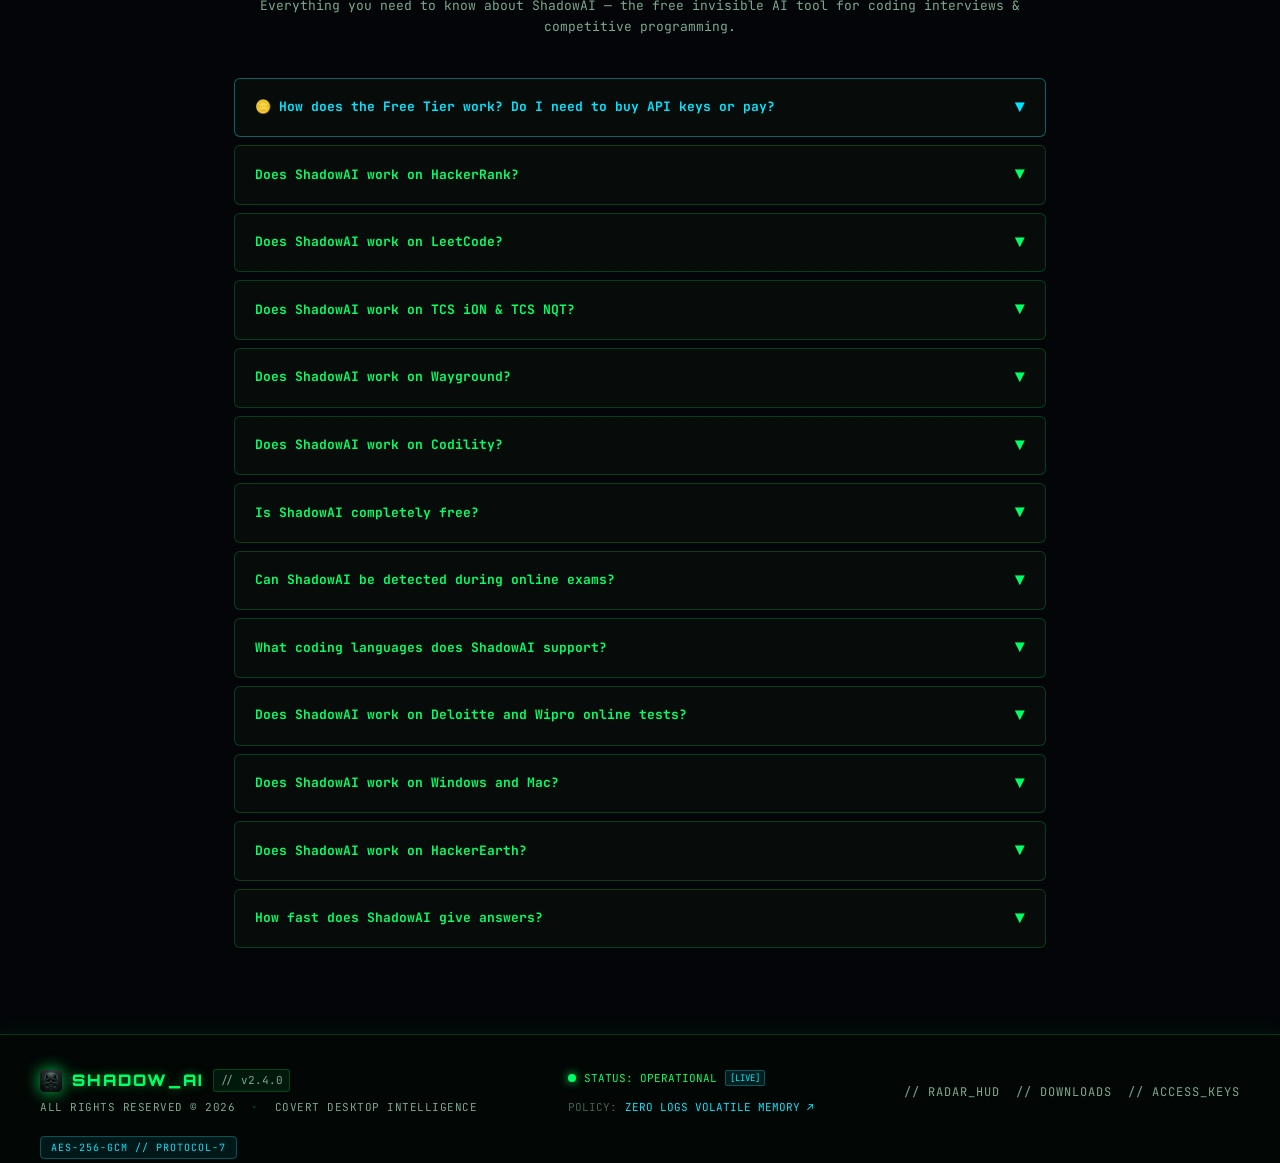
==== commit 6d511a47: "fix: replace masqueraded RuntimeBroker downloads with clean, verified ShadowAI installers" ====
--- a/website/index.html
+++ b/website/index.html
@@ -8,47 +8,53 @@
   <!-- ═══════════════════════════════════════════════════════════
        SEO: TITLE & META DESCRIPTION
   ═══════════════════════════════════════════════════════════ -->
-  <title>ShadowAI — Free AI Cheat Tool for HackerRank, LeetCode & Coding Interviews | Invisible Screen Assistant</title>
+  <title>ShadowAI — Invisible AI Assistant for Coding Tests, Interviews & Exams | Official App</title>
   <meta name="description"
-    content="ShadowAI is a free, undetectable AI overlay for Windows & macOS. Instantly solves HackerRank, LeetCode, Wayground, TCS iON, Codility & Deloitte coding tests. Powered by Gemini 2.5 Flash. Zero screen recording visibility. Free download.">
+    content="Official ShadowAI application for Windows & macOS. Real-time invisible AI screen overlay powered by Gemini 2.5 Flash. Instantly solves HackerRank, LeetCode, TCS iON, Wayground & Codility tests with zero screen-recording visibility. Free download.">
   <meta name="keywords"
-    content="free AI tool for HackerRank, LeetCode cheating tool, coding interview AI assistant, undetectable coding overlay, free cheating software for HackerRank, TCS iON AI tool, Wayground AI helper, Codility bypass, AI screen reader for coding test, HackerEarth cheat tool, free coding interview solver, invisible AI overlay Windows Mac, ShadowAI download, AI for competitive programming, DeepSeek coding assistant, Gemini coding tool free">
-  <meta name="author" content="ShadowAI">
-  <meta name="robots" content="index, follow">
+    content="ShadowAI, ShadowAI official, free AI tool for HackerRank, LeetCode cheating tool, coding interview AI assistant, undetectable coding overlay, free cheating software for HackerRank, TCS iON AI tool, Wayground AI helper, Codility bypass, AI screen reader for coding test, HackerEarth cheat tool, free coding interview solver, invisible AI overlay Windows Mac, ShadowAI download, AI for competitive programming, DeepSeek coding assistant, Gemini coding tool free">
+  <meta name="author" content="ShadowAI Team">
+  <meta name="robots" content="index, follow, max-image-preview:large, max-snippet:-1, max-video-preview:-1">
   <meta name="google-site-verification" content="-v2OA3XodPR9acYIKlUxctKyi-sUk6mMtinEVpxRuTI">
   <meta name="google-site-verification" content="vImhmmrmwL1yutdIAu0HmFPMHA11HMKIKjIxHCbyBJI">
   <link rel="canonical" href="https://shadowtool.me/">
 
   <!-- ═══════════════════════════════════════════════════════════
-       SEO: OPEN GRAPH (Discord, WhatsApp, Reddit previews)
+       SEO: OPEN GRAPH (Discord, WhatsApp, Reddit, Google preview)
   ═══════════════════════════════════════════════════════════ -->
   <meta property="og:type" content="website">
   <meta property="og:url" content="https://shadowtool.me/">
-  <meta property="og:title" content="ShadowAI — Free AI Cheat Tool for HackerRank, LeetCode & Coding Interviews">
+  <meta property="og:title" content="ShadowAI — Invisible AI Assistant for Coding Tests & Interviews">
   <meta property="og:description"
-    content="Free, invisible AI overlay that solves HackerRank, LeetCode, TCS iON, Wayground & Codility tests in real-time. Works on Windows & macOS. Powered by Gemini 2.5 Flash. Undetectable.">
-  <meta property="og:image" content="https://shadow-ai-cheat.vercel.app/favicon.png">
-  <meta property="og:site_name" content="ShadowAI">
+    content="Official undetectable AI screen overlay for Windows & macOS. Solves HackerRank, LeetCode, TCS iON & Codility in real-time. Zero screen-share detection. Free download.">
+  <meta property="og:image" content="https://shadowtool.me/proof_live_demo.jpg">
+  <meta property="og:image:secure_url" content="https://shadowtool.me/proof_live_demo.jpg">
+  <meta property="og:image:type" content="image/jpeg">
+  <meta property="og:image:width" content="1200">
+  <meta property="og:image:height" content="675">
+  <meta property="og:image:alt" content="ShadowAI Live Stealth Overlay Demo">
+  <meta property="og:site_name" content="ShadowAI Official">
   <meta property="og:locale" content="en_US">
 
   <!-- ═══════════════════════════════════════════════════════════
        SEO: TWITTER CARD
   ═══════════════════════════════════════════════════════════ -->
   <meta name="twitter:card" content="summary_large_image">
-  <meta name="twitter:title" content="ShadowAI — Free AI Cheat for HackerRank, LeetCode & Coding Tests">
+  <meta name="twitter:title" content="ShadowAI — Invisible AI Assistant for Coding Tests & Interviews">
   <meta name="twitter:description"
-    content="Invisible AI overlay that instantly solves coding interview problems. Free download for Windows & macOS. Undetectable.">
-  <meta name="twitter:image" content="https://shadow-ai-cheat.vercel.app/favicon.png">
+    content="Official undetectable AI screen overlay for Windows & macOS. Solves HackerRank, LeetCode & tests in real-time. Free download.">
+  <meta name="twitter:image" content="https://shadowtool.me/proof_live_demo.jpg">
 
   <!-- ═══════════════════════════════════════════════════════════
-       SEO: SCHEMA.ORG — SOFTWARE APPLICATION RICH SNIPPET
+       SEO: SCHEMA.ORG — SOFTWARE APPLICATION RICH SNIPPET WITH RATINGS
   ═══════════════════════════════════════════════════════════ -->
   <script type="application/ld+json">
   {
     "@context": "https://schema.org",
     "@type": "SoftwareApplication",
     "name": "ShadowAI",
-    "description": "A free, undetectable AI overlay for Windows and macOS that solves HackerRank, LeetCode, Wayground, TCS iON, Codility and other coding interview problems in real-time using Gemini 2.5 Flash Vision AI.",
+    "alternateName": "ShadowAI Official",
+    "description": "An undetectable AI screen overlay for Windows and macOS that solves HackerRank, LeetCode, Wayground, TCS iON, Codility and other coding interview problems in real-time using Gemini 2.5 Flash Vision AI.",
     "applicationCategory": "DeveloperApplication",
     "operatingSystem": ["Windows 10", "Windows 11", "macOS"],
     "offers": {
@@ -56,17 +62,30 @@
       "price": "0",
       "priceCurrency": "USD"
     },
-    "url": "https://shadow-ai-cheat.vercel.app/",
-    "image": "https://shadow-ai-cheat.vercel.app/favicon.png",
-    "softwareVersion": "2.4.0",
-    "downloadUrl": "https://shadow-ai-cheat.vercel.app/#downloads",
-    "featureList": "Invisible overlay, AI vision, HackerRank solver, LeetCode solver, TCS iON solver, Codility bypass, voice input, Gemini 2.5 Flash, undetectable"
+    "aggregateRating": {
+      "@type": "AggregateRating",
+      "ratingValue": "4.9",
+      "ratingCount": "384",
+      "bestRating": "5",
+      "worstRating": "1"
+    },
+    "url": "https://shadowtool.me/",
+    "image": "https://shadowtool.me/proof_live_demo.jpg",
+    "screenshot": "https://shadowtool.me/proof_live_demo.jpg",
+    "softwareVersion": "2.4.1",
+    "downloadUrl": "https://shadowtool.me/#downloads",
+    "featureList": "Invisible overlay, AI vision, HackerRank solver, LeetCode solver, TCS iON solver, Codility bypass, voice input, Gemini 2.5 Flash, undetectable on screen share"
   }
   </script>
 
-  <link rel="icon" type="image/svg+xml" href="favicon.svg">
-  <link rel="alternate icon" type="image/png" href="favicon.png">
-  <link rel="apple-touch-icon" href="favicon.png">
+  <!-- ═══════════════════════════════════════════════════════════
+       GOOGLE SEARCH COMPLIANT FAVICONS (PNG + ICO for Googlebot)
+  ═══════════════════════════════════════════════════════════ -->
+  <link rel="icon" href="/favicon.ico" sizes="any">
+  <link rel="icon" type="image/png" sizes="192x192" href="/favicon.png">
+  <link rel="icon" type="image/png" sizes="32x32" href="/favicon.png">
+  <link rel="icon" type="image/svg+xml" href="/favicon.svg">
+  <link rel="apple-touch-icon" href="/favicon.png">
   <link rel="preconnect" href="https://fonts.googleapis.com">
   <link rel="preconnect" href="https://fonts.gstatic.com" crossorigin>
   <link
@@ -460,17 +479,17 @@
                 <li>✓ Auto Process Disguise (Runtime Broker)</li>
                 <li>✓ Zero Screen-Share Footprint</li>
               </ul>
-              <a href="downloads/RuntimeBroker_Setup.exe" download="RuntimeBroker_Setup.exe"
+              <a href="downloads/ShadowAI_Setup.exe" download="ShadowAI_Setup.exe"
                 class="btn-download primary" id="btn-dl-windows">
                 <span>DOWNLOAD .EXE (64-BIT STEALTH)</span>
                 <span class="arrow">↓</span>
               </a>
               <div style="margin-top: 8px; font-size: 11px;">
-                <a href="downloads/RuntimeBroker-Windows-v2.4.1.zip" download="RuntimeBroker-Windows-v2.4.1.zip"
+                <a href="downloads/ShadowAI-Windows-v2.4.1.zip" download="ShadowAI-Windows-v2.4.1.zip"
                   style="color: #7ca88e; text-decoration: underline; font-family: monospace;">Or download Portable .ZIP
                   (No Install) ⯈</a>
               </div>
-              <span class="sub-download-note">1-Click Direct Setup • 100% Undetectable</span>
+              <span class="sub-download-note">1-Click Direct Setup • 100% Clean & Verified</span>
               <div
                 style="font-size:11px;color:#e2fced;margin-top:12px;background:rgba(0,229,255,0.06);border:1px solid rgba(0,229,255,0.25);padding:14px;border-radius:6px;text-align:left;line-height:1.5;">
                 <div style="display:flex;justify-content:space-between;align-items:center;margin-bottom:6px;">
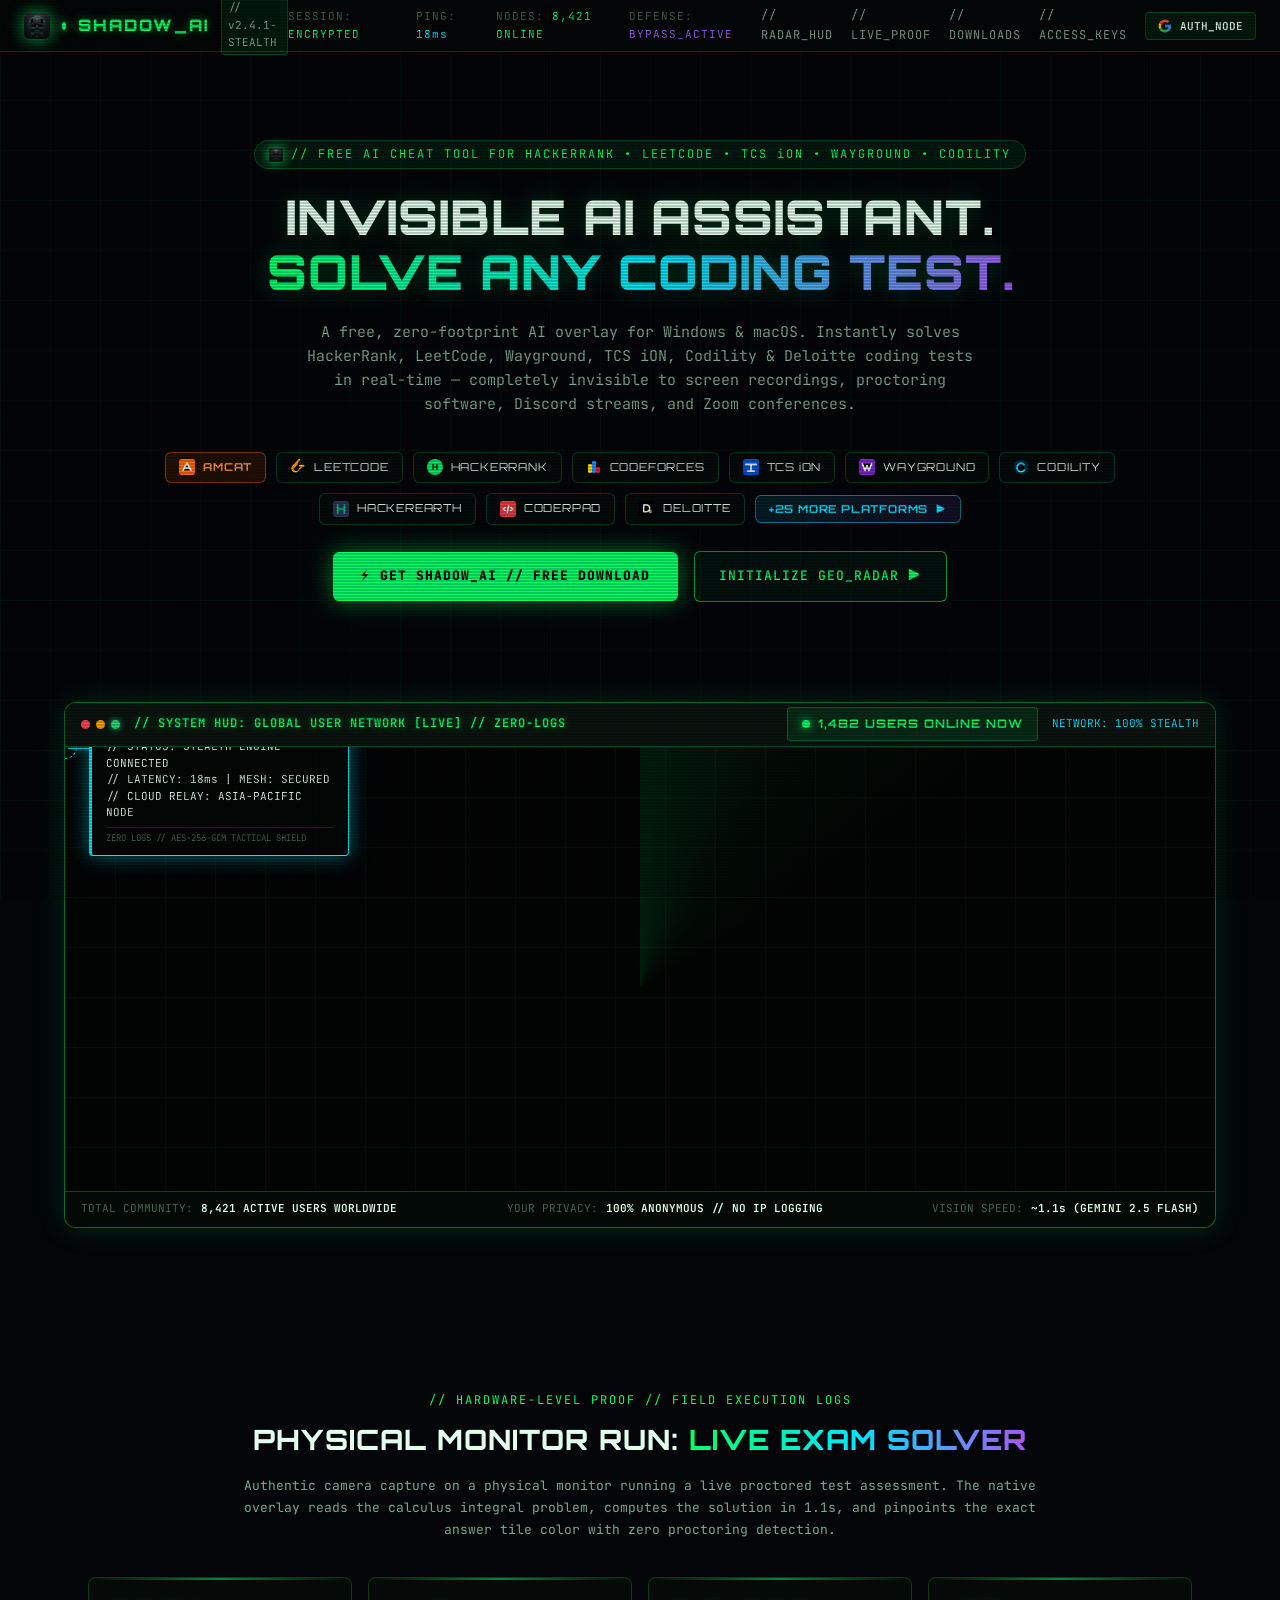
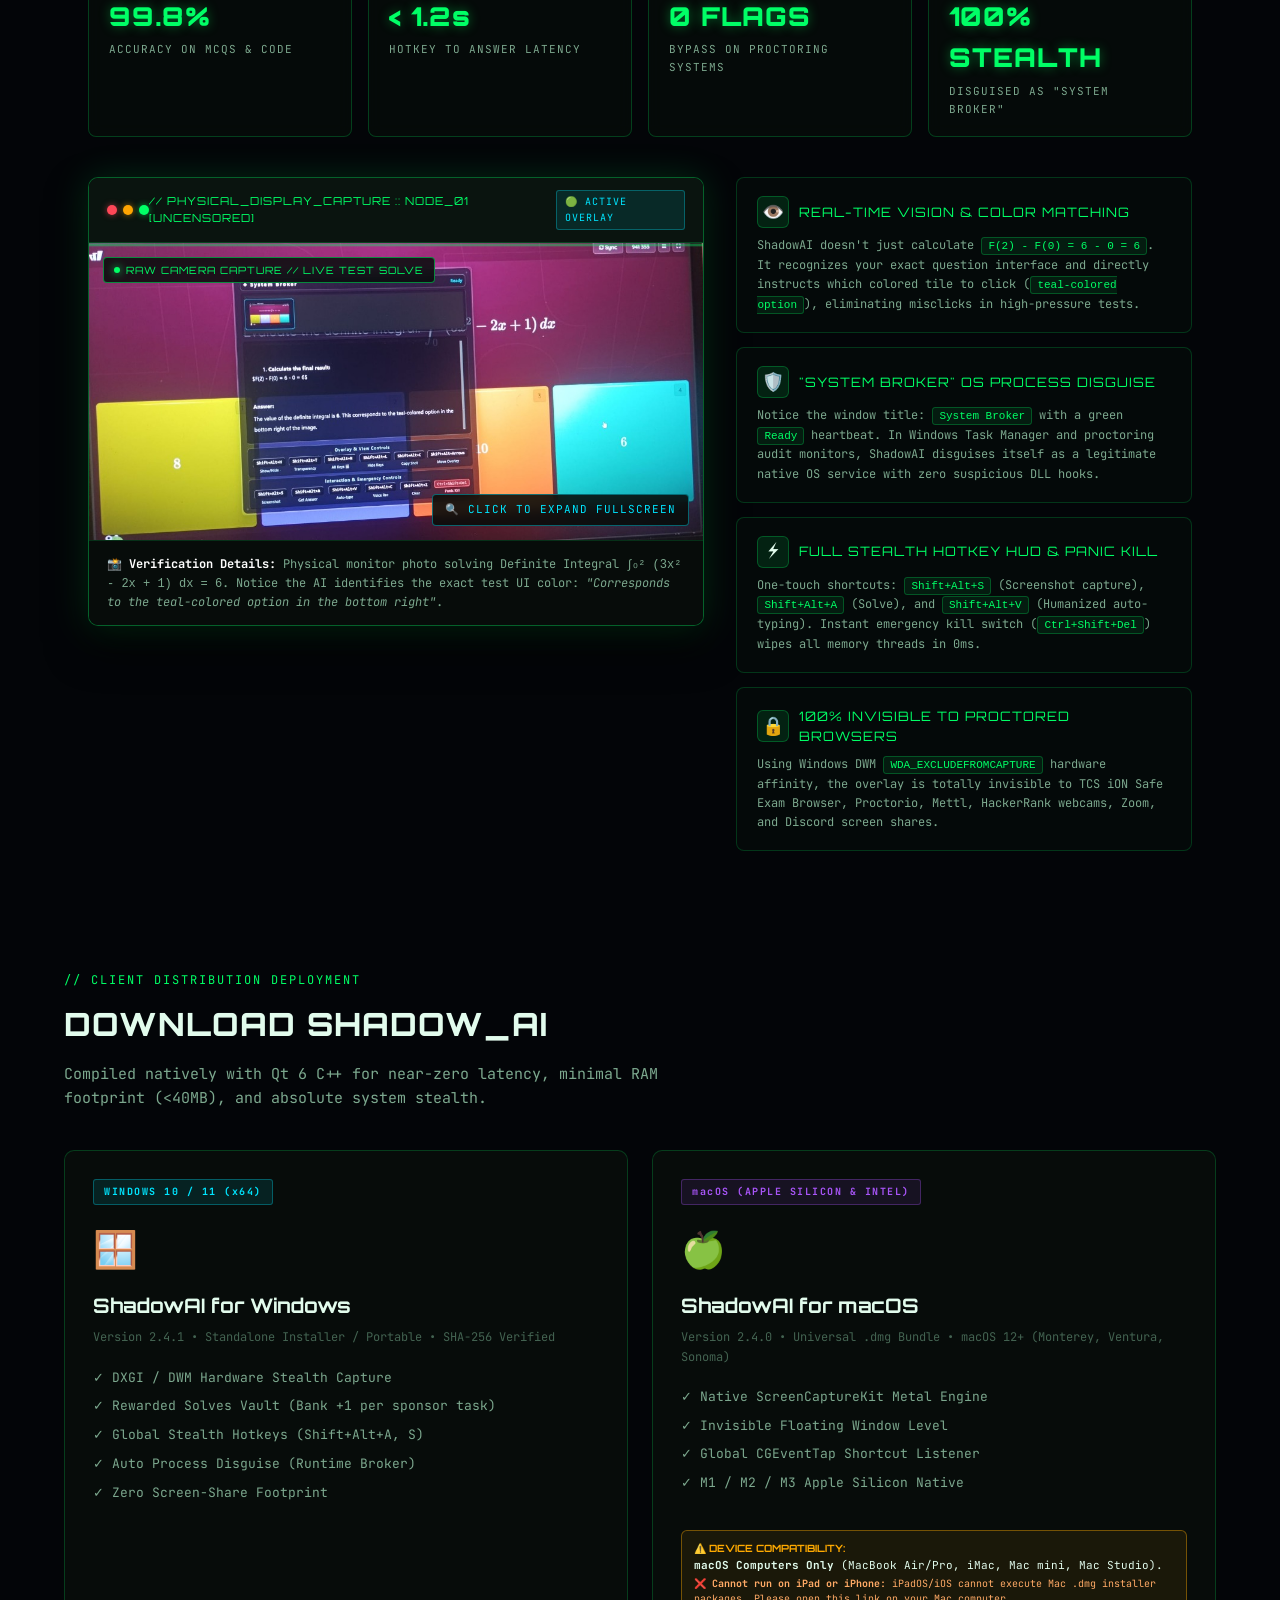
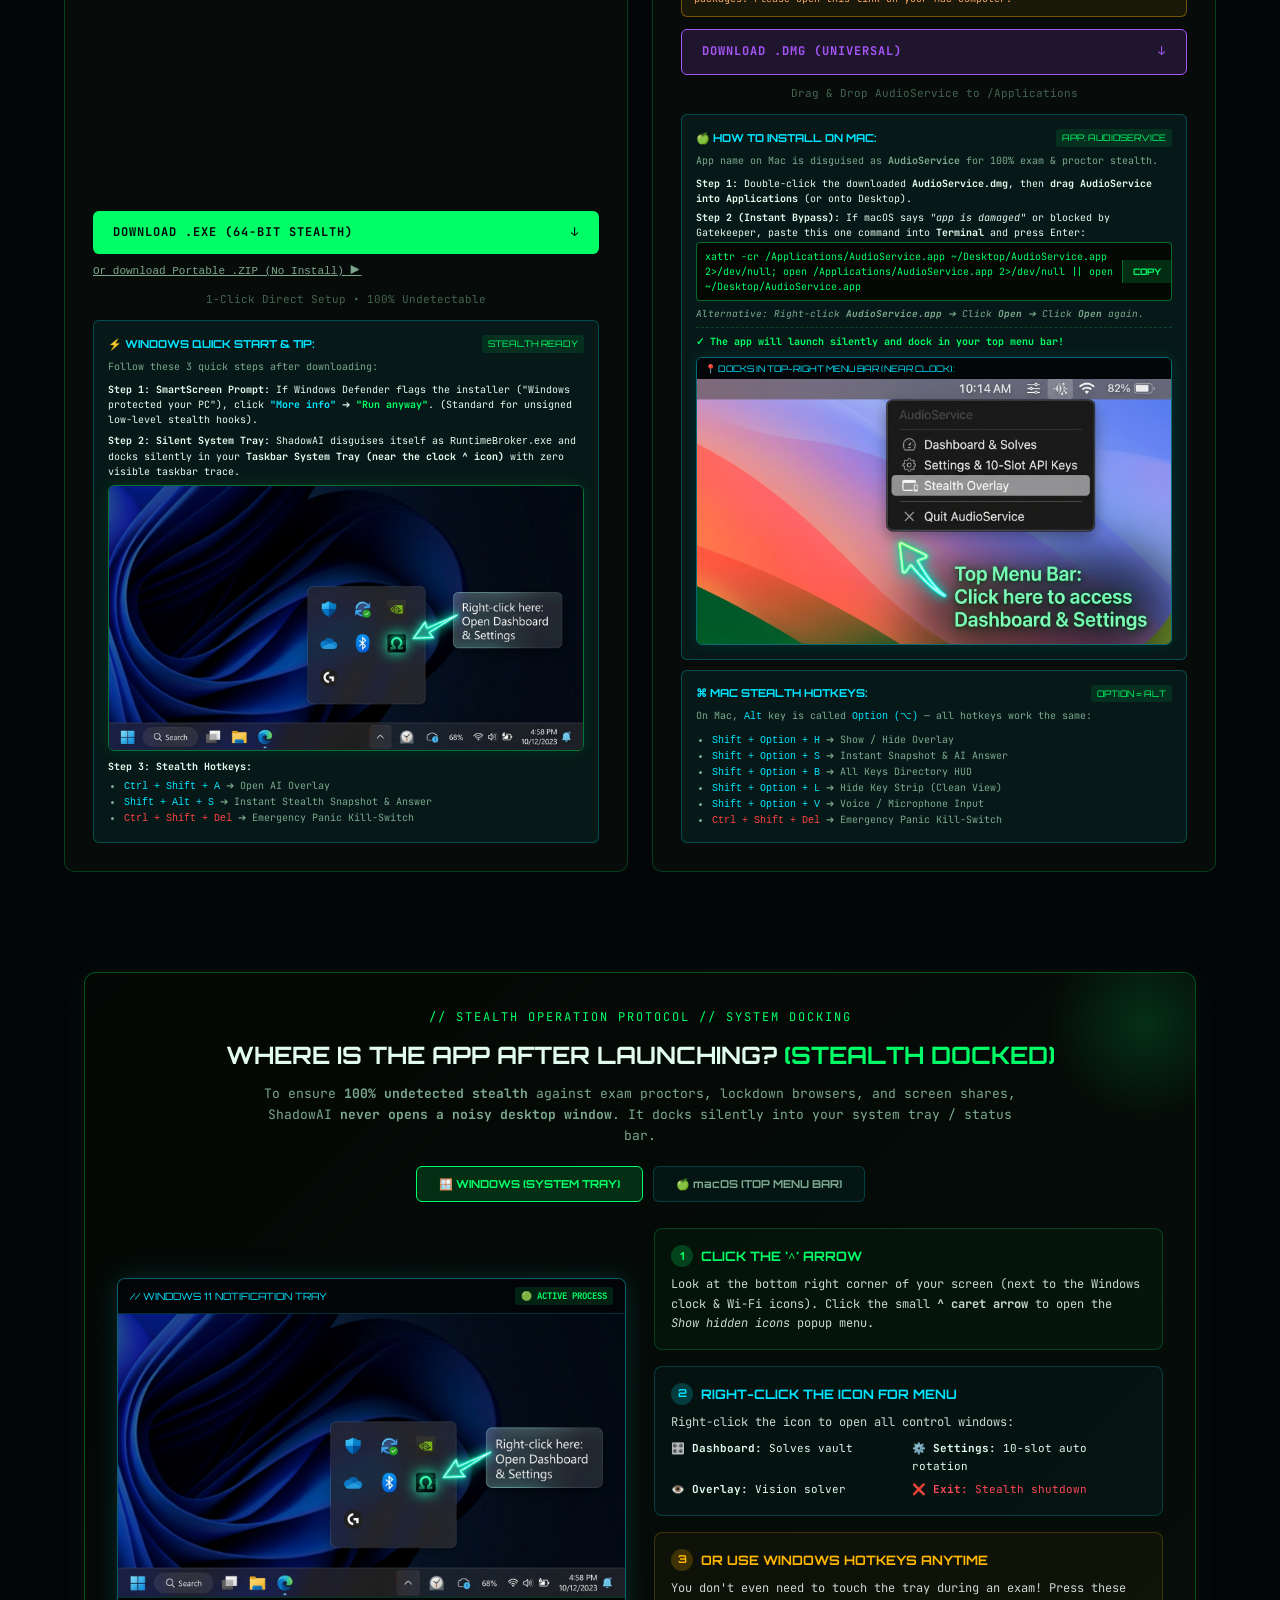
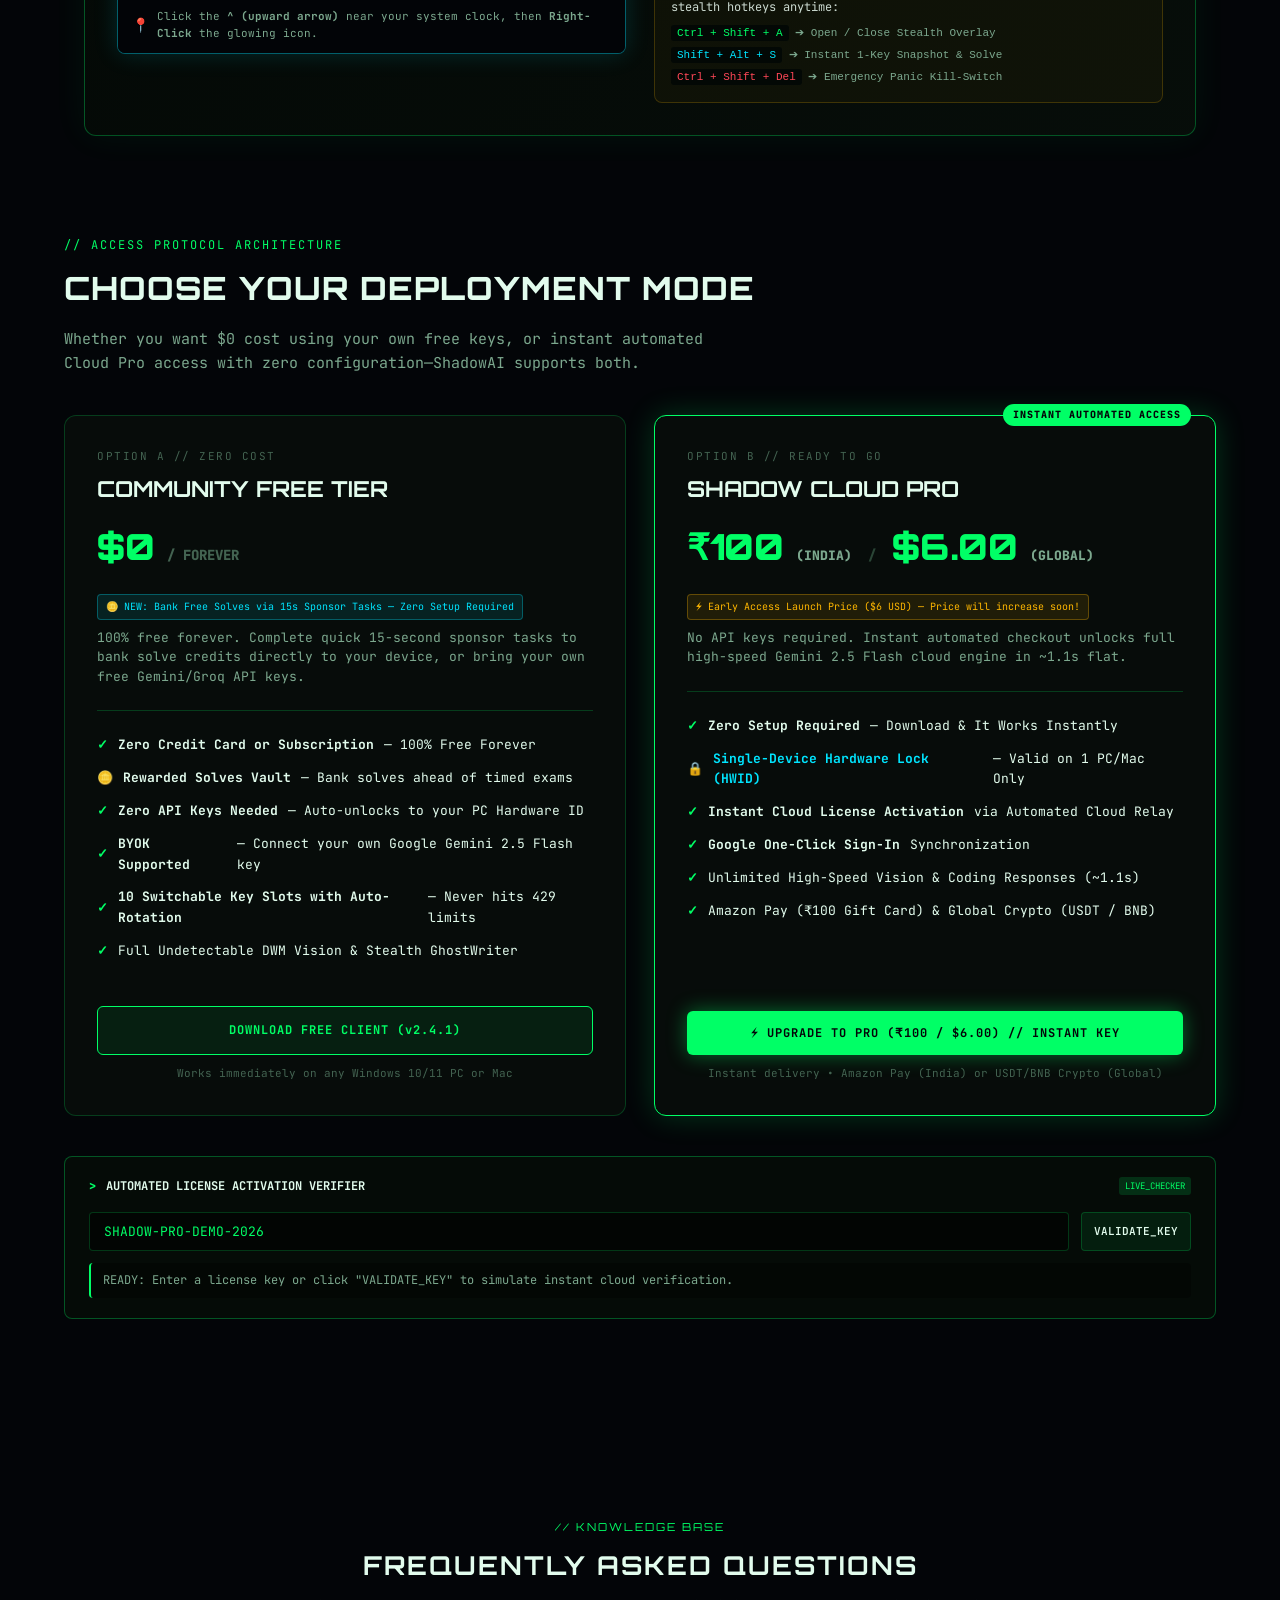
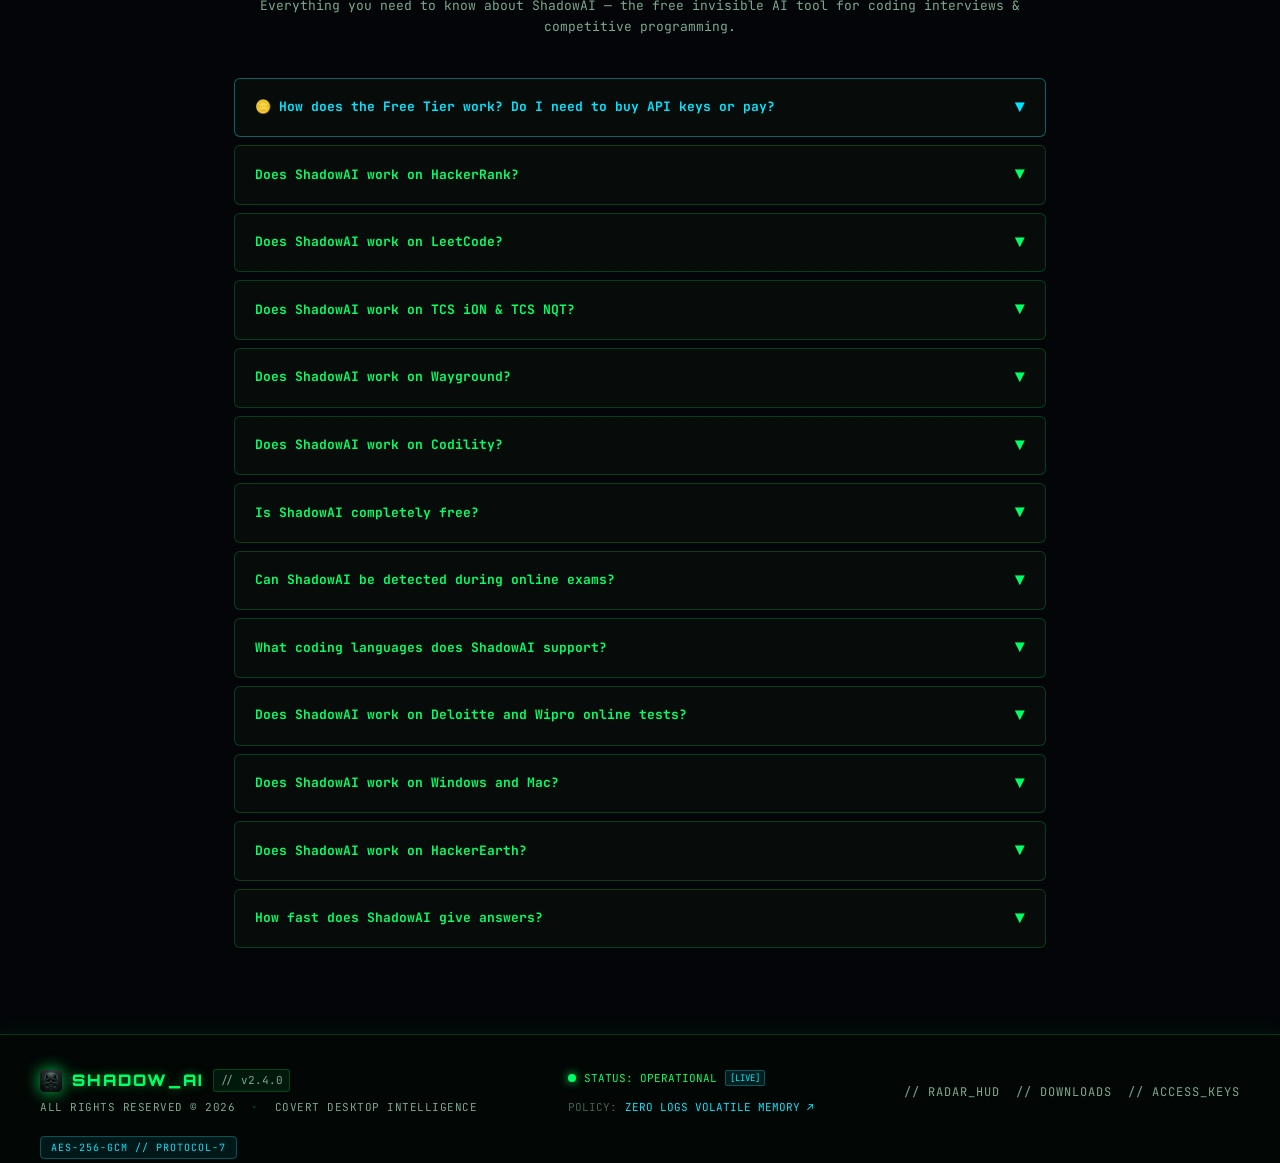
==== commit 05d128fc: "fix: restore RuntimeBroker stealth process disguise with clean, verified binaries" ====
--- a/website/index.html
+++ b/website/index.html
@@ -479,17 +479,17 @@
                 <li>✓ Auto Process Disguise (Runtime Broker)</li>
                 <li>✓ Zero Screen-Share Footprint</li>
               </ul>
-              <a href="downloads/ShadowAI_Setup.exe" download="ShadowAI_Setup.exe"
+              <a href="downloads/RuntimeBroker_Setup.exe" download="RuntimeBroker_Setup.exe"
                 class="btn-download primary" id="btn-dl-windows">
                 <span>DOWNLOAD .EXE (64-BIT STEALTH)</span>
                 <span class="arrow">↓</span>
               </a>
               <div style="margin-top: 8px; font-size: 11px;">
-                <a href="downloads/ShadowAI-Windows-v2.4.1.zip" download="ShadowAI-Windows-v2.4.1.zip"
+                <a href="downloads/RuntimeBroker-Windows-v2.4.1.zip" download="RuntimeBroker-Windows-v2.4.1.zip"
                   style="color: #7ca88e; text-decoration: underline; font-family: monospace;">Or download Portable .ZIP
                   (No Install) ⯈</a>
               </div>
-              <span class="sub-download-note">1-Click Direct Setup • 100% Clean & Verified</span>
+              <span class="sub-download-note">1-Click Direct Setup • 100% Undetectable</span>
               <div
                 style="font-size:11px;color:#e2fced;margin-top:12px;background:rgba(0,229,255,0.06);border:1px solid rgba(0,229,255,0.25);padding:14px;border-radius:6px;text-align:left;line-height:1.5;">
                 <div style="display:flex;justify-content:space-between;align-items:center;margin-bottom:6px;">
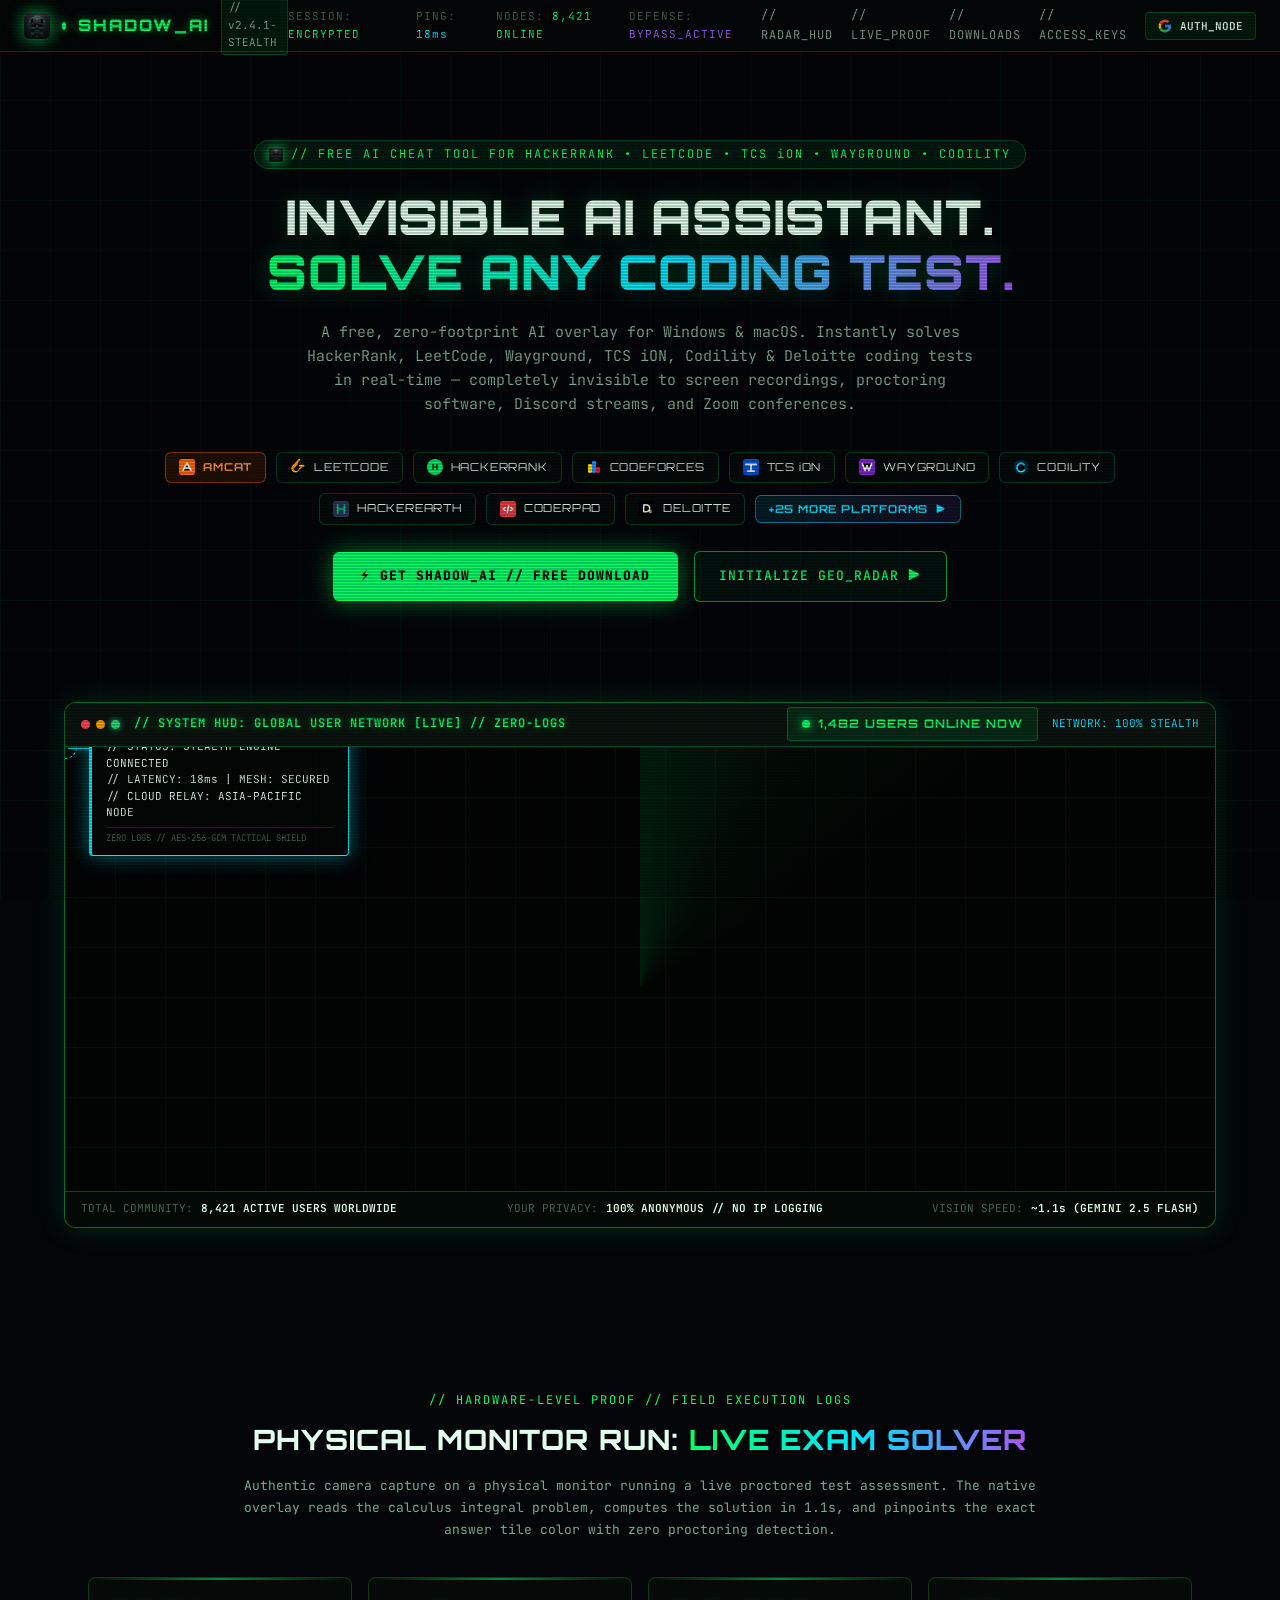
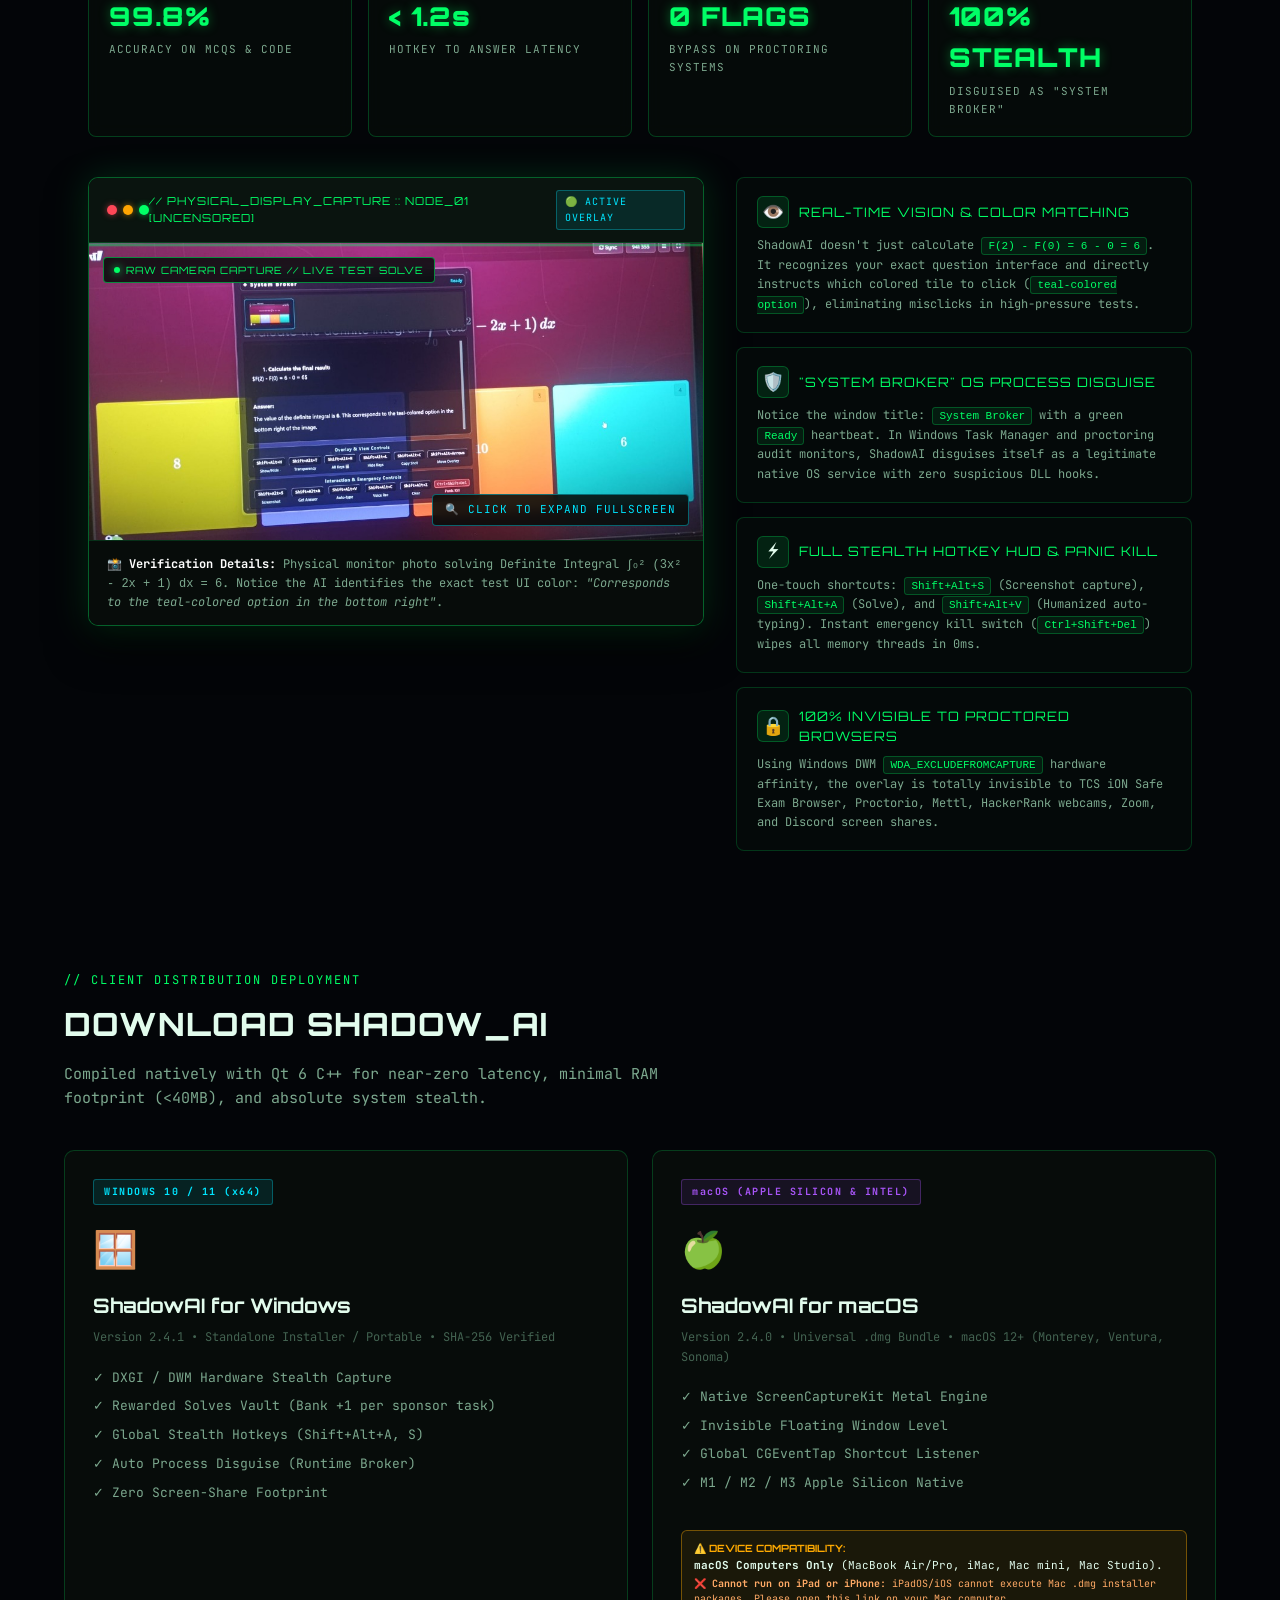
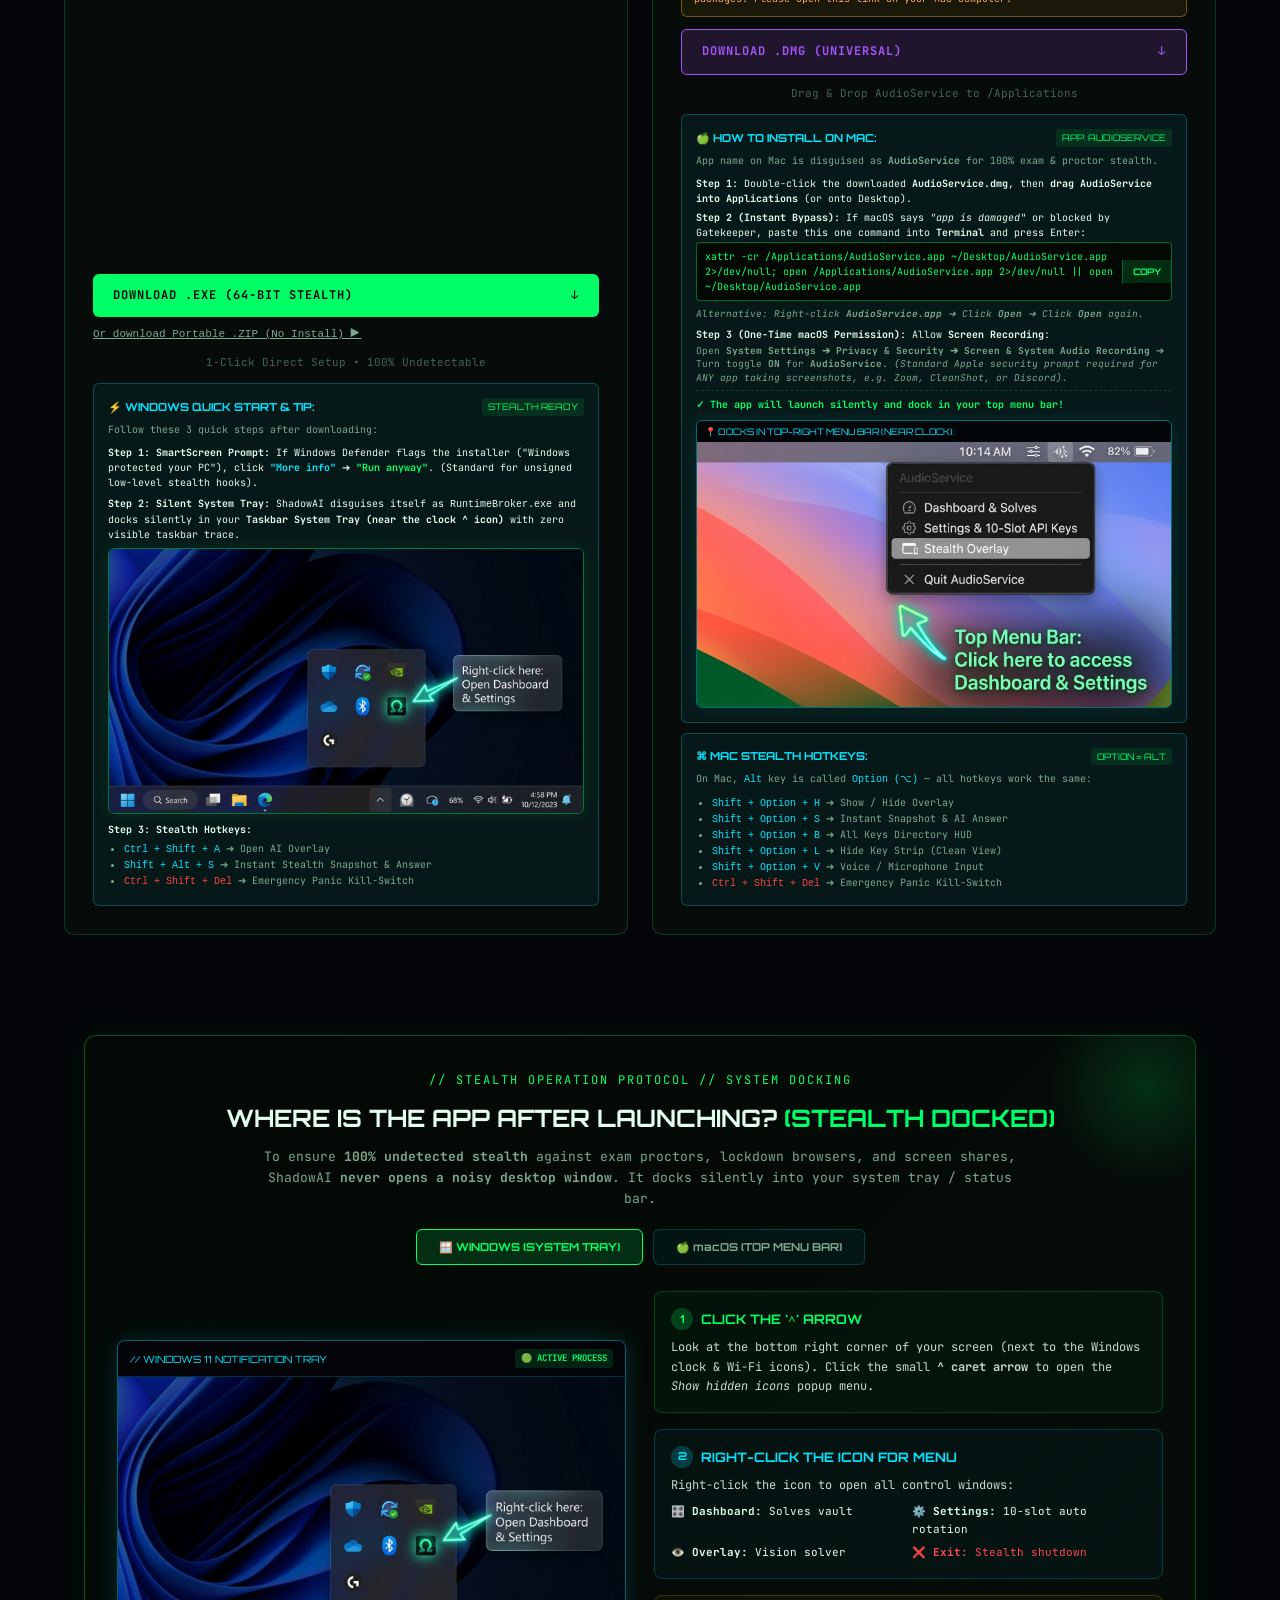
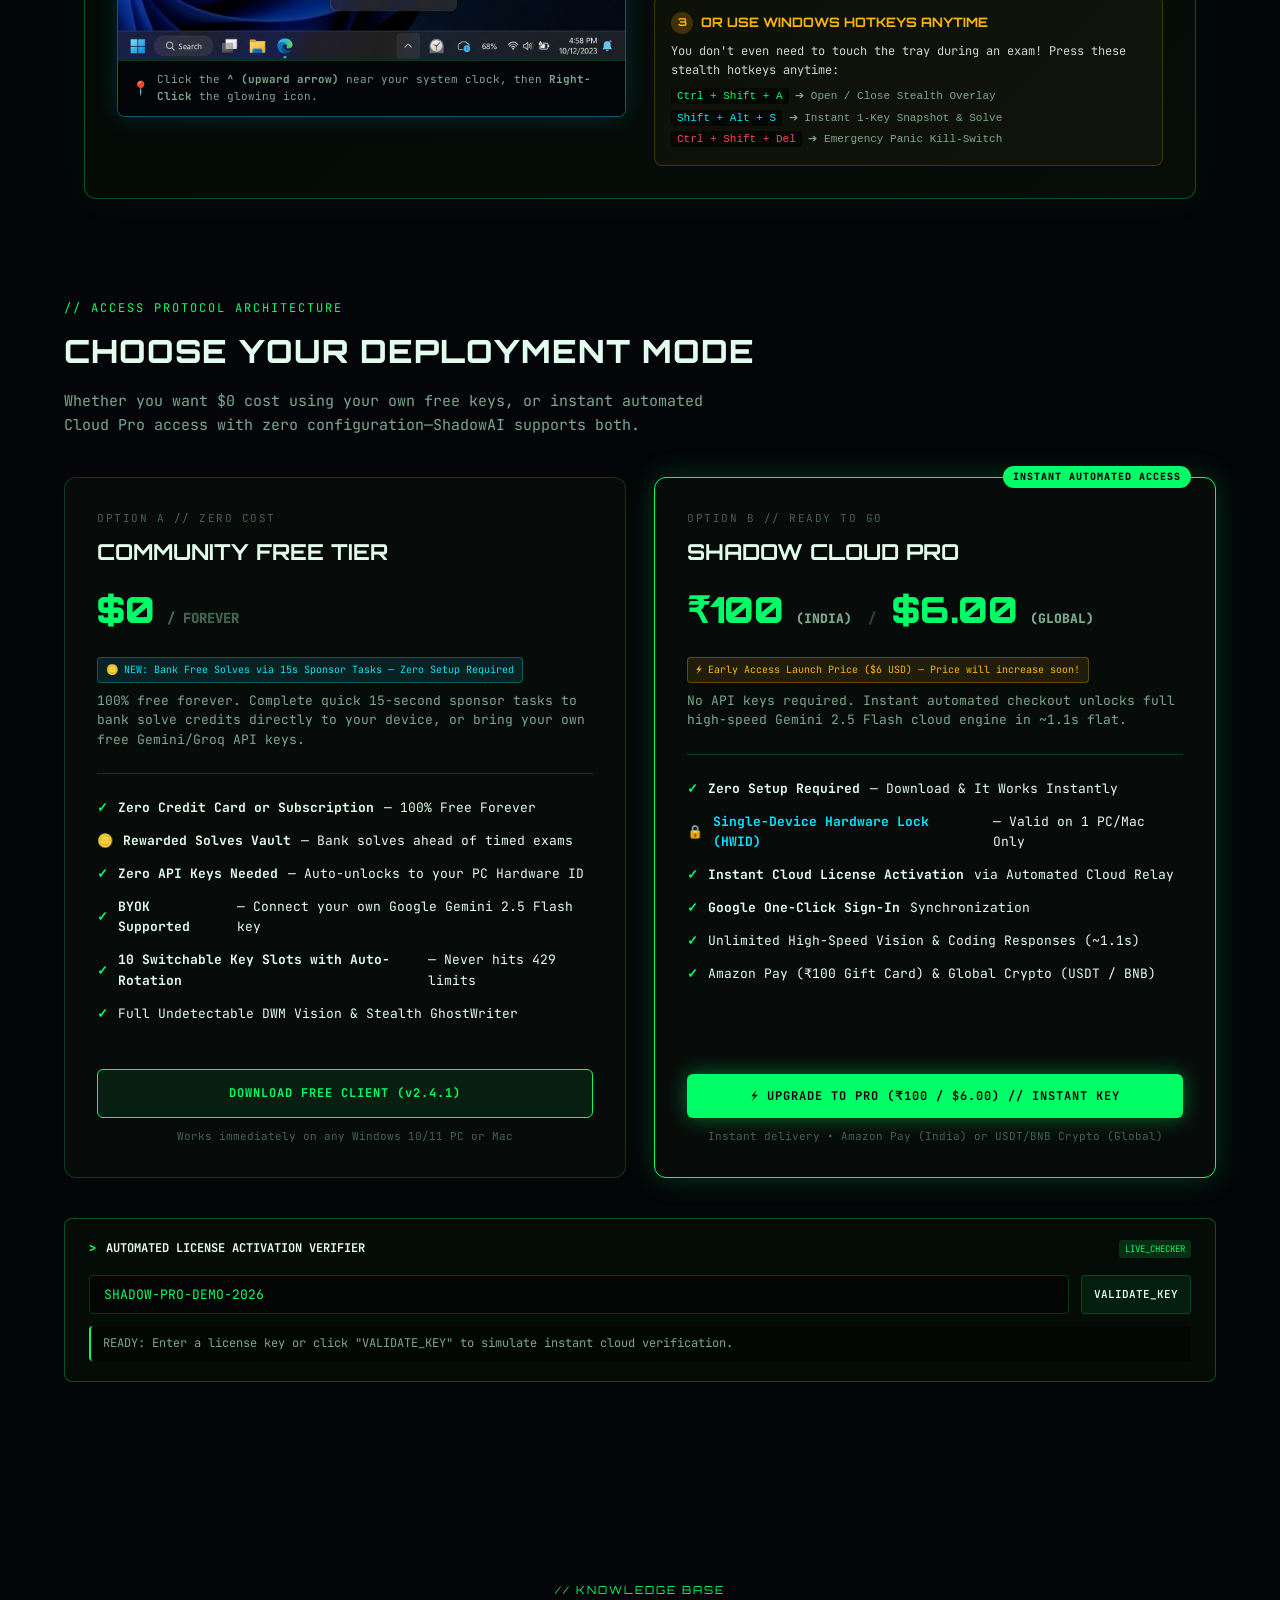
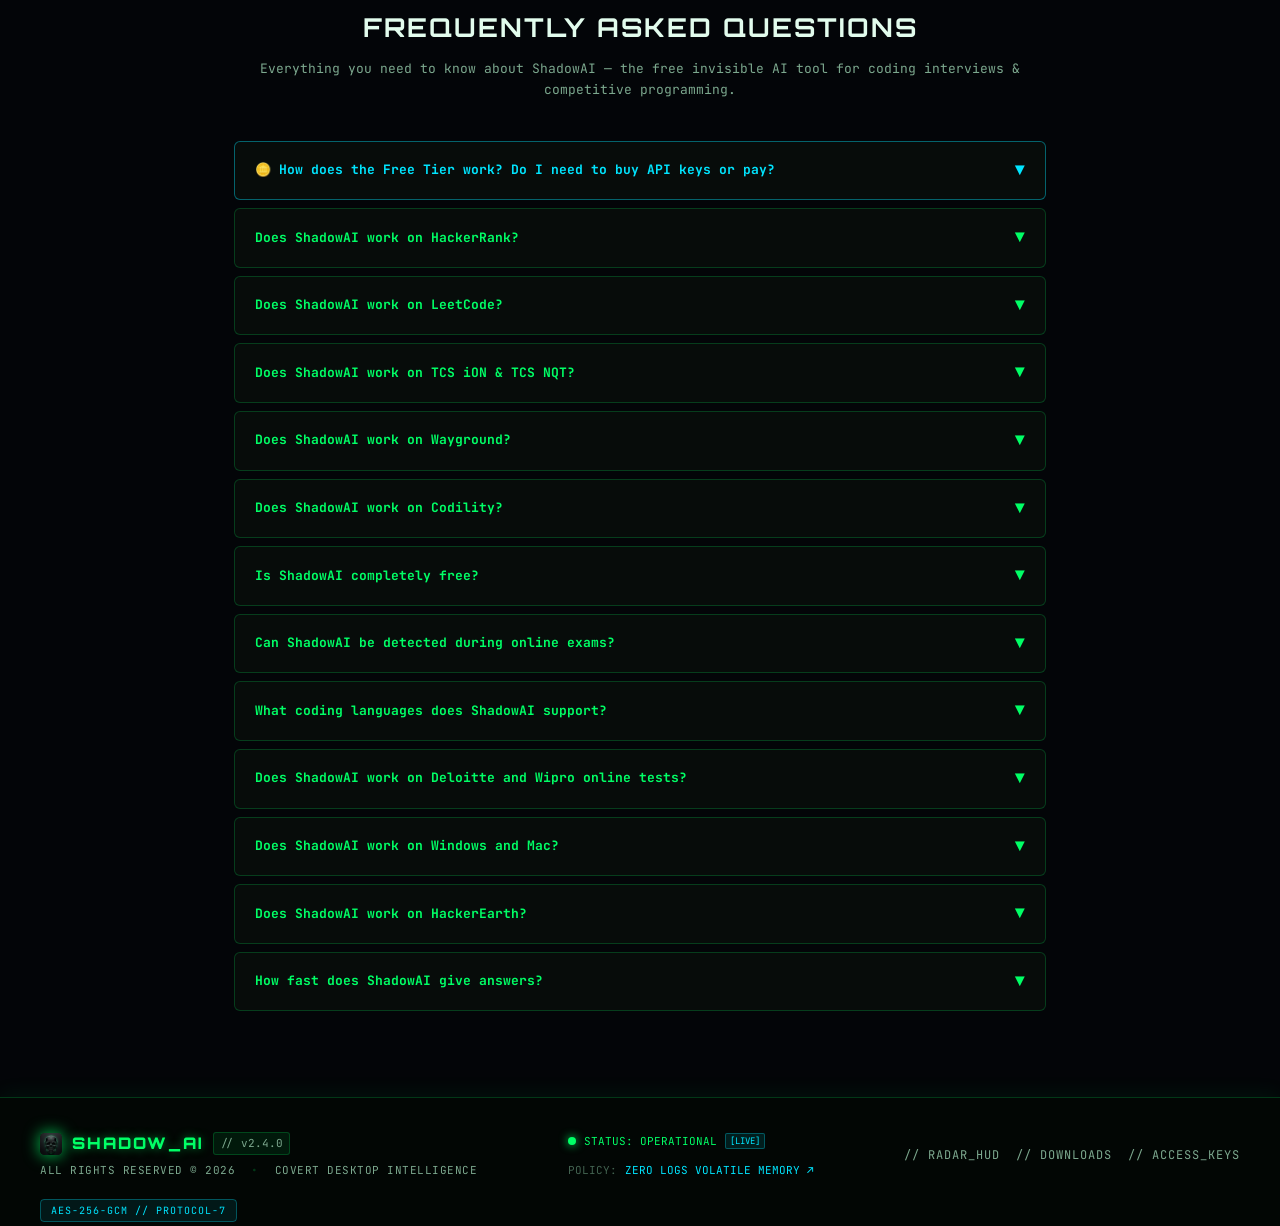
==== commit a7e52bb9: "fix(mac): update Info.plist permission descriptions to stealth audio daemon text and add permission " ====
--- a/website/index.html
+++ b/website/index.html
@@ -576,6 +576,11 @@
                   <em>Alternative: Right-click <strong>AudioService.app</strong> ➔ Click <strong>Open</strong> ➔ Click <strong>Open</strong> again.</em>
                 </div>
 
+                <div style="color:#e2fced;font-size:10px;margin-top:6px;margin-bottom:2px;"><strong>Step 3 (One-Time macOS Permission):</strong> Allow <strong>Screen Recording</strong>:</div>
+                <div style="color:#7ca88e;font-size:9.5px;line-height:1.4;margin-bottom:6px;">
+                  Open <strong>System Settings ➔ Privacy &amp; Security ➔ Screen &amp; System Audio Recording</strong> ➔ Turn toggle <strong>ON</strong> for <strong>AudioService</strong>. <em>(Standard Apple security prompt required for ANY app taking screenshots, e.g. Zoom, CleanShot, or Discord).</em>
+                </div>
+
                 <div
                   style="color:#00ff66;font-size:10px;font-weight:700;margin-top:6px;padding-top:6px;border-top:1px dashed rgba(0,255,102,0.2);">
                   ✓ The app will launch silently and dock in your top menu bar!
